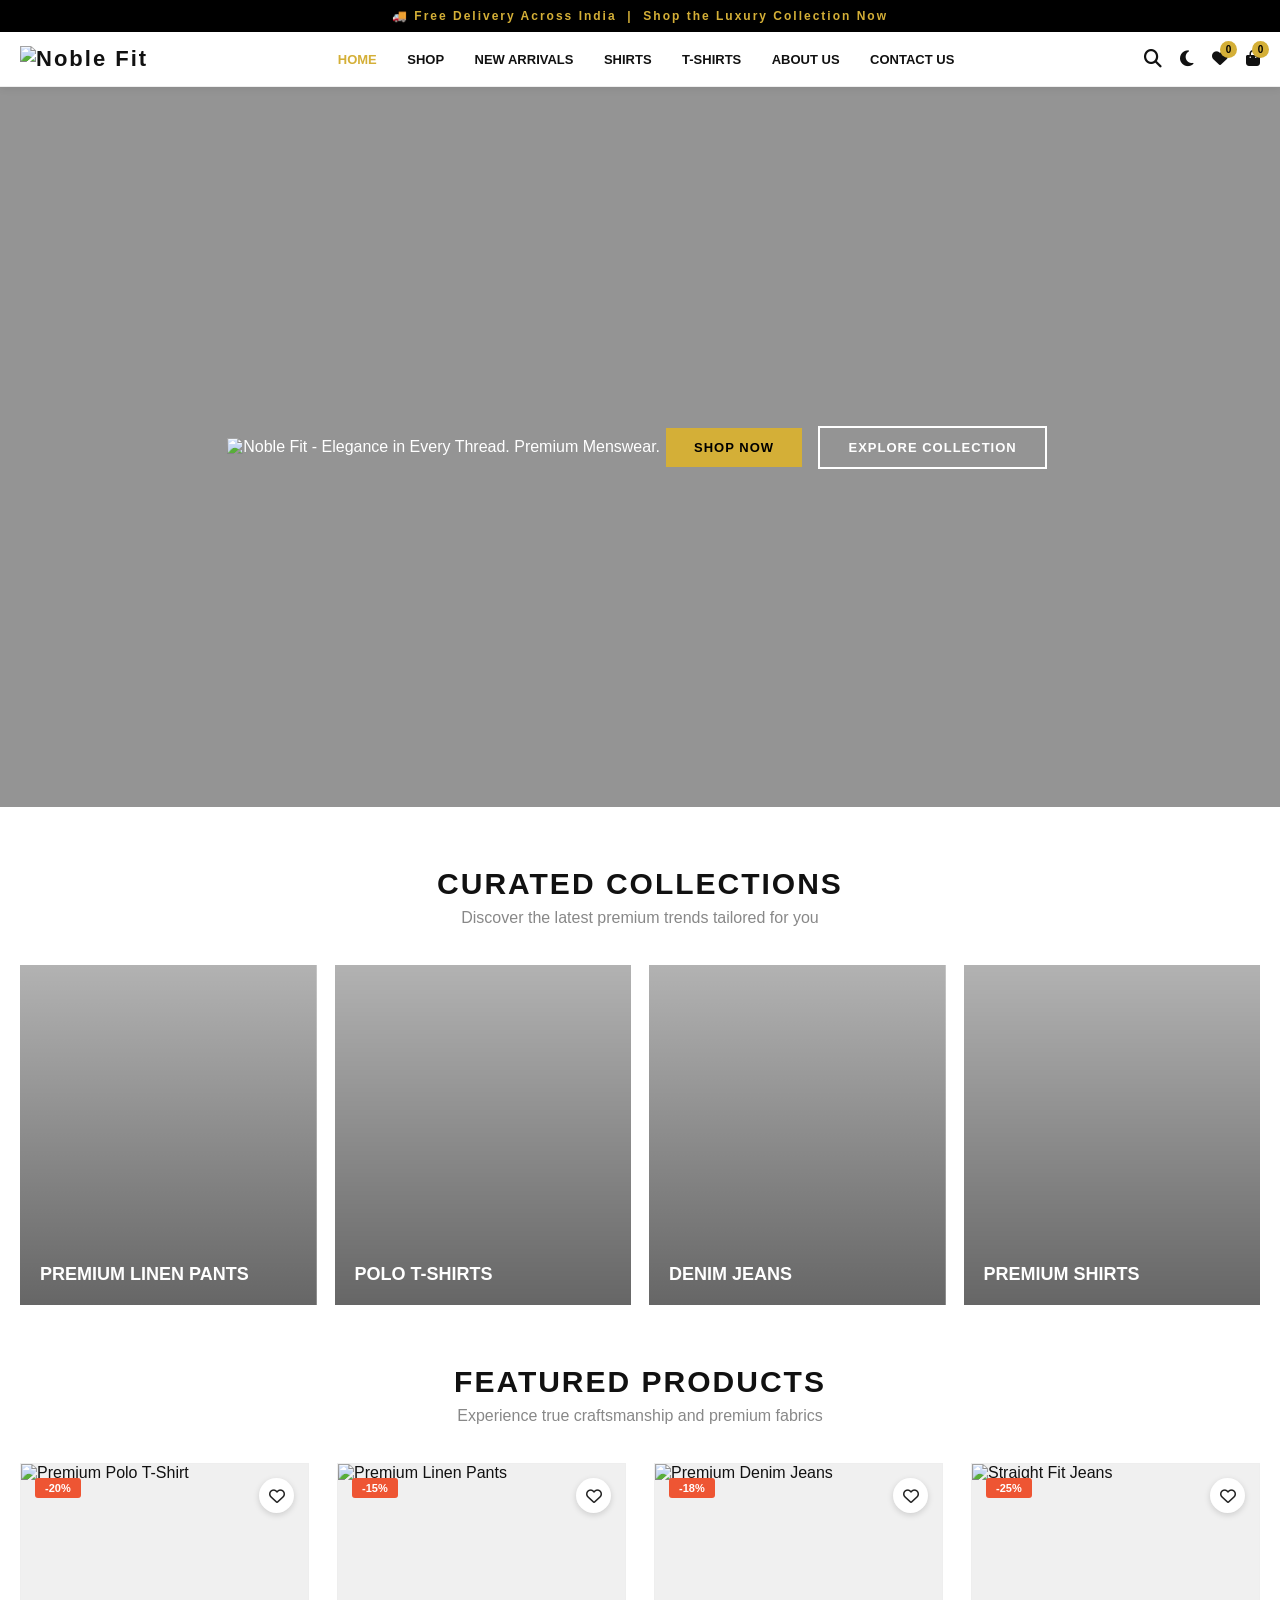
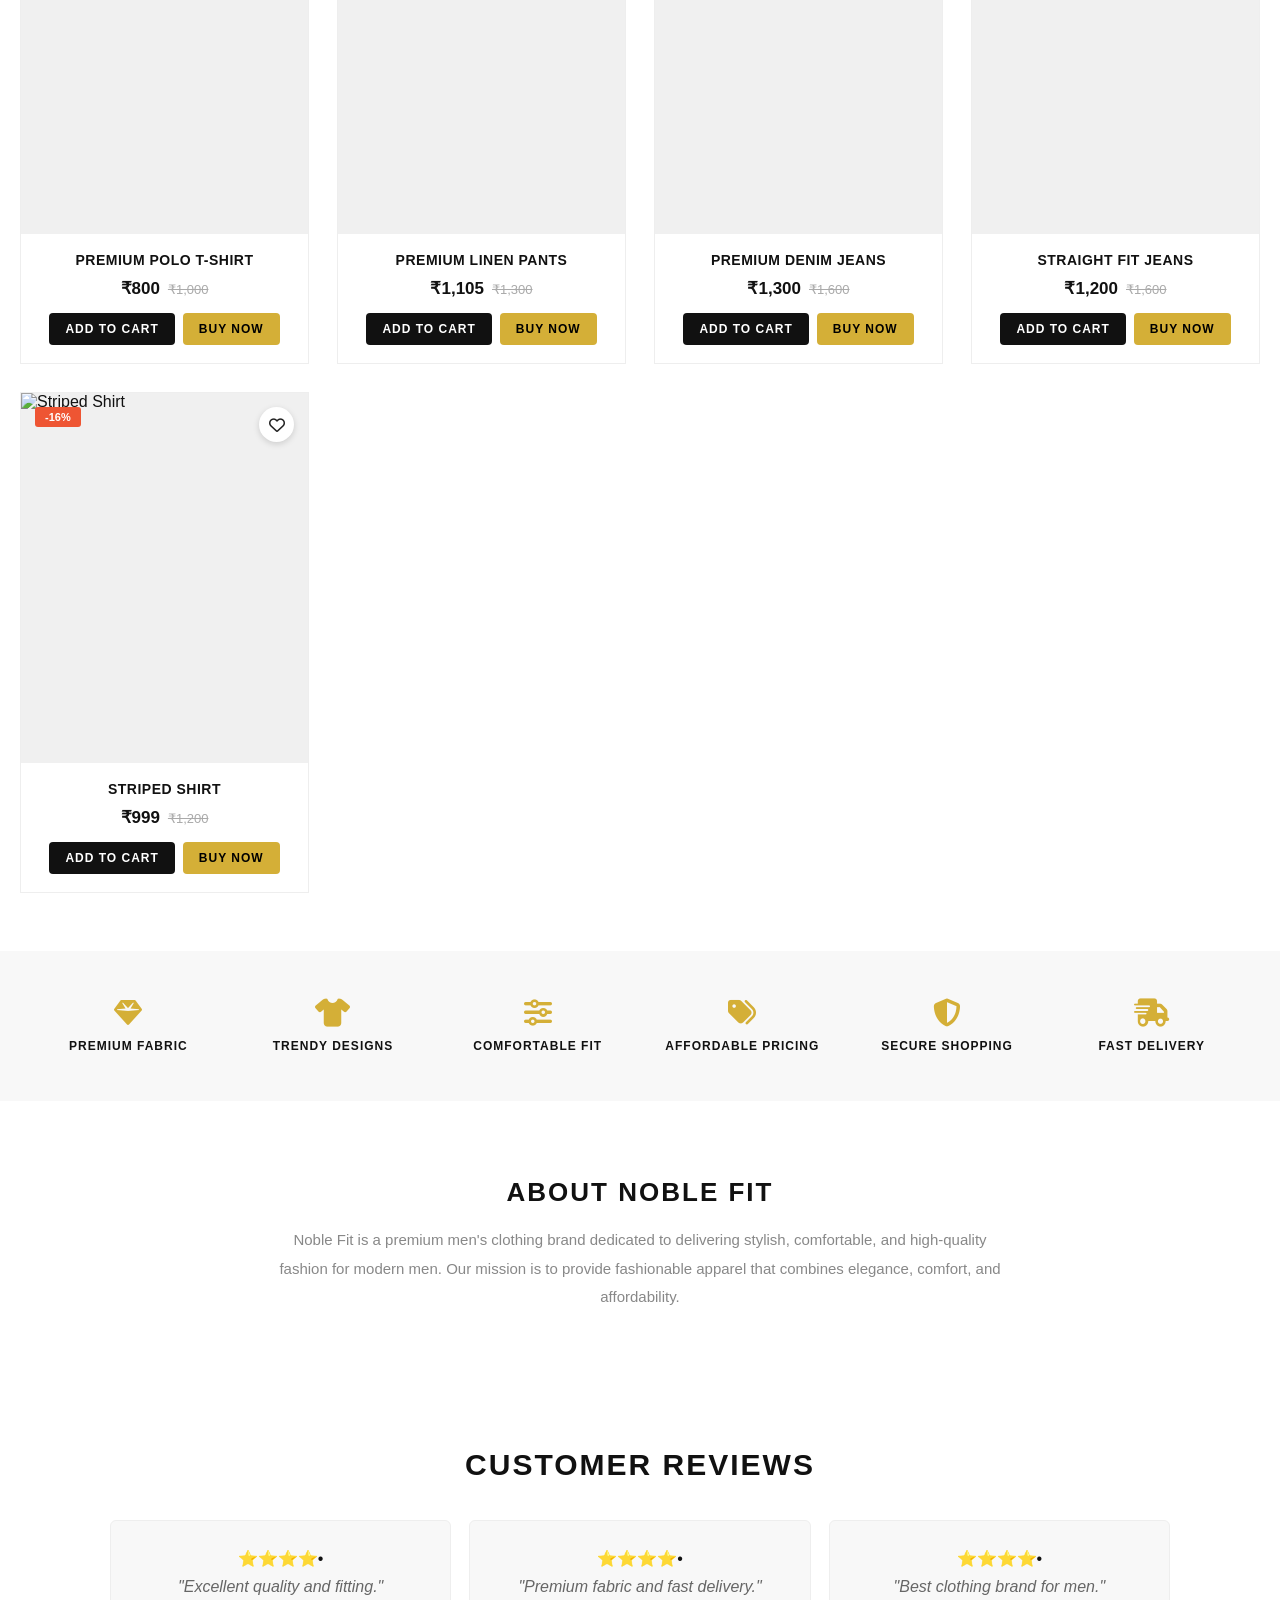
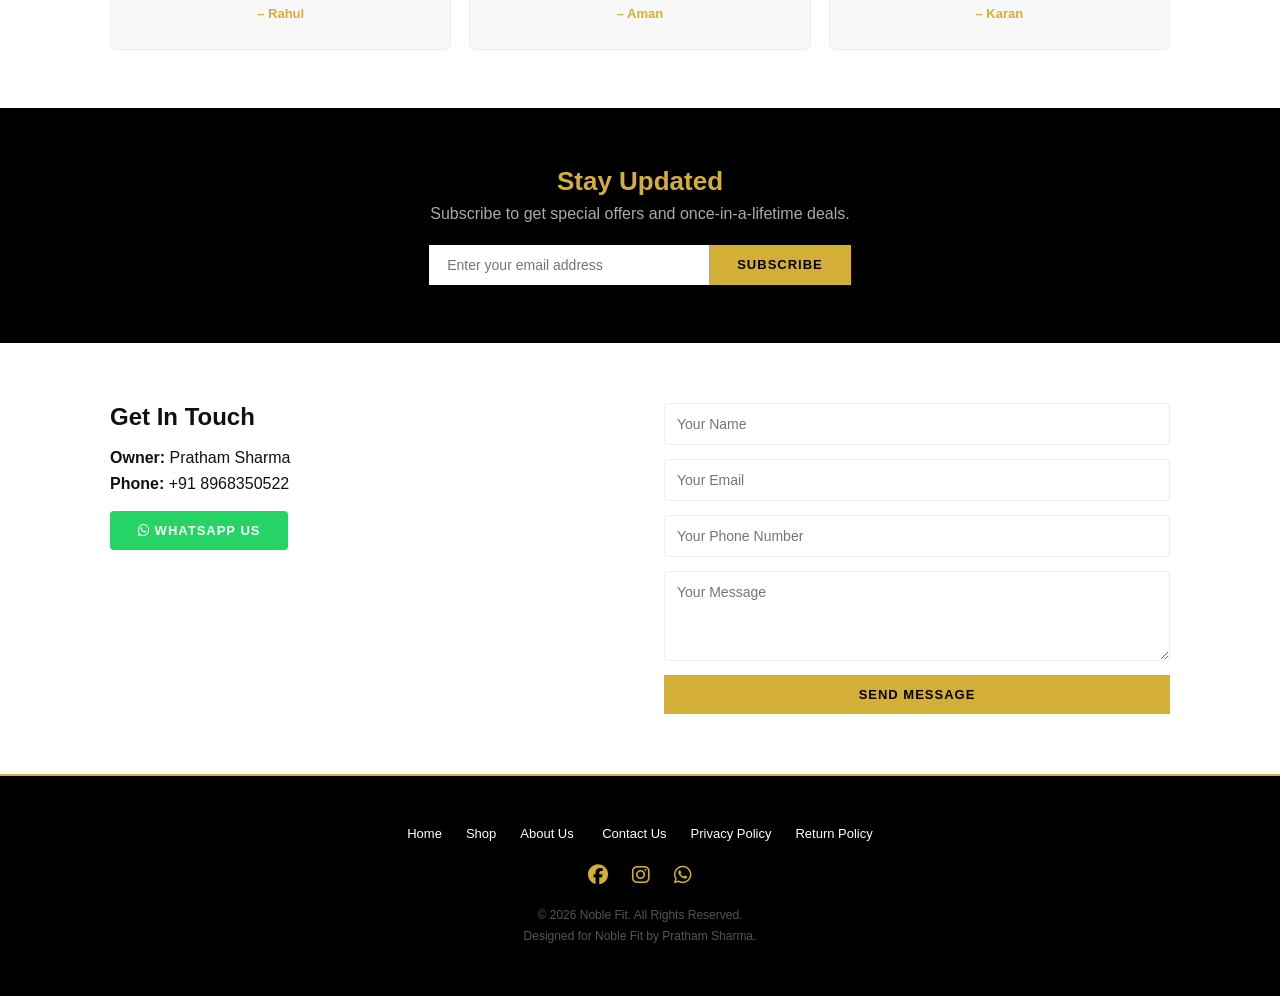
==== index.html @ 765258f4 "Update index.html" ====
<!DOCTYPE html>
<html lang="en">
<head>
    <meta charset="UTF-8">
    <meta name="viewport" content="width=device-width, initial-scale=1.0">
    <title>Noble Fit | Premium Men's Clothing Store</title>
    <link rel="stylesheet" href="https://cdnjs.cloudflare.com/ajax/libs/font-awesome/6.4.0/css/all.min.css">
    <link rel="stylesheet" href="style.css">
</head>
<body>

<div class="announcement-bar">
    🚚 Free Delivery Across India &nbsp;|&nbsp; Shop the Luxury Collection Now
</div>

<header class="main-header">
    <div class="header-container">
        <div class="logo"><a href="#"><img src="noble-fit-logo.png" alt="Noble Fit"></a></div>
        <nav class="nav-links" id="navLinks">
            <a href="#" class="active">Home</a>
            <a href="#shop">Shop</a>
            <a href="#categories">New Arrivals</a>
            <a href="#shop">Shirts</a>
            <a href="#shop">T-Shirts</a>
            <a href="#about">About Us</a>
            <a href="#contact">Contact Us</a>
        </nav>
        <div class="header-actions">
            <i class="fas fa-search" id="searchBtn"></i>
            <i class="fas fa-moon" id="themeBtn"></i>
            <div class="wishlist-icon">
                <i class="fas fa-heart" id="wishlistBtn"></i>
                <span class="badge" id="wishlistCount">0</span>
            </div>
            <div class="cart-icon">
                <i class="fas fa-shopping-bag" id="cartBtn"></i>
                <span class="badge" id="cartCount">0</span>
            </div>
            <i class="fas fa-bars" id="menuBtn"></i>
        </div>
    </div>
</header>

<div class="search-overlay" id="searchOverlay">
    <div class="search-box">
        <input type="text" placeholder="Search premium collection...">
        <i class="fas fa-times" id="closeSearch"></i>
    </div>
</div>

<div id="sizePopup" class="size-popup">
    <div class="popup-box">

        <div class="popup-image-side">
            <img id="popupThumb" src="" alt="Product Preview">
        </div>

        <div class="popup-content-side">

            <button class="popup-close-btn" onclick="closeSizePopup()">
                <i class="fas fa-times"></i>
            </button>

            <div class="popup-product-meta">
                <p class="popup-brand">Noble Fit</p>
                <h3 id="popupProductName">Product Name</h3>
                <div class="popup-price-row">
                    <span class="popup-curr-price" id="popupCurrPrice">₹0</span>
                    <span class="popup-orig-price" id="popupOrigPrice">₹0</span>
                    <span class="popup-disc-pill" id="popupDisc">0% OFF</span>
                </div>
            </div>

            <div class="popup-hr"></div>

            <div class="popup-size-section">
                <div class="popup-label-row">
                    <span class="popup-label">Select Size <span class="popup-req">*</span></span>
                    <span class="popup-hint">Choose one to continue</span>
                </div>
                <div class="popup-size-grid" id="popupSizeGrid">
                    <button class="sz-btn" data-size="S">S</button>
                    <button class="sz-btn" data-size="M">M</button>
                    <button class="sz-btn" data-size="L">L</button>
                    <button class="sz-btn" data-size="XL">XL</button>
                    <button class="sz-btn" data-size="XXL">XXL</button>
                </div>
                <div class="popup-size-err" id="popupSizeErr">
                    <i class="fas fa-exclamation-triangle"></i> Please select a size first
                </div>
            </div>

            <div class="popup-qty-total-row">
                <div class="popup-qty-block">
                    <span class="popup-label">Quantity</span>
                    <div class="popup-qty-ctrl">
                        <button id="popupDecreaseQty">−</button>
                        <span id="popupQtyNum">1</span>
                        <button id="popupIncreaseQty">+</button>
                    </div>
                </div>
                <div class="popup-total-block">
                    <span class="popup-total-label">Total</span>
                    <span class="popup-total-amt" id="popupTotal">₹0</span>
                </div>
            </div>

            <div class="popup-actions">
                <button class="popup-btn-cart" id="popupCartBtn">
                    <i class="fas fa-shopping-bag"></i> Add to Cart
                </button>
                <button class="popup-btn-buy" id="popupBuyBtn">
                    <i class="fas fa-bolt"></i> Buy Now
                </button>
            </div>

        </div>
    </div>
</div>

<div class="sidebar" id="cartSidebar">
    <div class="sidebar-header">
        <h3><i class="fas fa-shopping-bag"></i> Your Bag</h3>
        <i class="fas fa-times" id="closeCart"></i>
    </div>
    <div class="sidebar-content" id="cartItems">
        <div class="cart-empty-state">
            <i class="fas fa-shopping-bag"></i>
            <p>Your bag is empty</p>
            <span>Add products to get started</span>
        </div>
    </div>
    <div class="sidebar-footer">
        <div class="sidebar-grand-total">
            <span>Grand Total</span>
            <span id="cartGrandTotal">₹0</span>
        </div>
        <p class="sidebar-free-ship"><i class="fas fa-truck"></i> Free Delivery Included</p>
        <button class="btn btn-gold btn-block" onclick="openCheckout()">
            Proceed to Checkout
        </button>
    </div>
</div>

<div class="checkout-overlay" id="checkoutOverlay">
    <div class="checkout-modal">
        <div class="checkout-header">
            <h3><i class="fas fa-shopping-bag"></i> Complete Your Order</h3>
            <i class="fas fa-times" id="closeCheckout"></i>
        </div>
        <div id="checkoutSummary"></div>
        <div class="checkout-form">
            <h4><i class="fas fa-map-marker-alt"></i> Delivery Details</h4>
            <input type="text"   id="co-name"     placeholder="Full Name *">
            <input type="tel"    id="co-mobile"   placeholder="Mobile Number *" maxlength="10">
            <textarea            id="co-address" placeholder="Full Address *" rows="3"></textarea>
            <input type="text"   id="co-pincode" placeholder="Pin Code *" maxlength="6">
            <button class="btn btn-gold btn-block" id="placeOrderBtn" onclick="placeOrder()">
                <i class="fas fa-check-circle"></i> Place Order
            </button>
            <p class="checkout-note"><i class="fas fa-lock"></i> 100% Secure. We'll contact you to confirm.</p>
        </div>
    </div>
</div>

<div class="success-overlay" id="successOverlay">
    <div class="success-modal">
        <div class="success-icon"><i class="fas fa-check-circle"></i></div>
        <h3>Order Placed Successfully!</h3>
        <p>Thank you for shopping with <strong>Noble Fit</strong>.<br>We will contact you soon.</p>
        <button class="btn btn-gold" onclick="closeSuccess()">Continue Shopping</button>
    </div>
</div>

<section class="hero-section">
    <a href="#shop" class="hero-banner-link" aria-label="Shop the Noble Fit collection">
        <img src="noble-fit-banner.jpg" alt="Noble Fit - Elegance in Every Thread. Premium Menswear." class="hero-banner-img">
    </a>
    <div class="hero-buttons hero-buttons-mobile">
        <a href="#shop" class="btn btn-gold">Shop Now</a>
        <a href="#categories" class="btn btn-outline">Explore Collection</a>
    </div>
</section>

<section class="categories" id="categories">
    <div class="section-title">
        <h2>Curated Collections</h2>
        <p>Discover the latest premium trends tailored for you</p>
    </div>
    <div class="category-grid">
        <div class="category-card" style="background-image:linear-gradient(rgba(0,0,0,0.3),rgba(0,0,0,0.6)),url('https://res.cloudinary.com/dn3waiq5c/image/upload/f_auto,q_auto/Linen_Pants_h6ujyz');"><h3>Premium Linen Pants</h3></div>
        <div class="category-card" style="background-image:linear-gradient(rgba(0,0,0,0.3),rgba(0,0,0,0.6)),url('https://res.cloudinary.com/dn3waiq5c/image/upload/f_auto,q_auto/T-Shirt_uf3crf');"><h3>Polo T-Shirts</h3></div>
        <div class="category-card" style="background-image:linear-gradient(rgba(0,0,0,0.3),rgba(0,0,0,0.6)),url('https://res.cloudinary.com/dn3waiq5c/image/upload/f_auto,q_auto/Denim_Jeans_ax3knb');"><h3>Denim Jeans</h3></div>
        <div class="category-card" style="background-image:linear-gradient(rgba(0,0,0,0.3),rgba(0,0,0,0.6)),url('https://res.cloudinary.com/dn3waiq5c/image/upload/f_auto,q_auto/Striped_Shirt_a8zpf6');"><h3>Premium Shirts</h3></div>
    </div>
</section>

<section class="shop" id="shop">
    <div class="section-title">
        <h2>Featured Products</h2>
        <p>Experience true craftsmanship and premium fabrics</p>
    </div>
    <div class="product-grid">

        <div class="product-card">
            <div class="badge-discount">-20%</div>
            <div class="img-container">
                <img src="https://res.cloudinary.com/dn3waiq5c/image/upload/f_auto,q_auto/T-Shirt_uf3crf" alt="Premium Polo T-Shirt">
                <i class="far fa-heart wishlist-icon-btn" onclick="toggleWishlist(this)"></i>
            </div>
            <div class="product-info">
                <h3>Premium Polo T-Shirt</h3>
                <div class="price"><span class="curr-price">₹800</span><span class="orig-price">₹1,000</span></div>
                <div class="prod-btns">
                    <button class="btn btn-sm btn-dark"  onclick="openPopup('Premium Polo T-Shirt',800,1000,'https://res.cloudinary.com/dn3waiq5c/image/upload/f_auto,q_auto/T-Shirt_uf3crf',false)">Add to Cart</button>
                    <button class="btn btn-sm btn-gold"  onclick="openPopup('Premium Polo T-Shirt',800,1000,'https://res.cloudinary.com/dn3waiq5c/image/upload/f_auto,q_auto/T-Shirt_uf3crf',true)">Buy Now</button>
                </div>
            </div>
        </div>

        <div class="product-card">
            <div class="badge-discount">-15%</div>
            <div class="img-container">
                <img src="https://res.cloudinary.com/dn3waiq5c/image/upload/f_auto,q_auto/Linen_Pants_h6ujyz" alt="Premium Linen Pants">
                <i class="far fa-heart wishlist-icon-btn" onclick="toggleWishlist(this)"></i>
            </div>
            <div class="product-info">
                <h3>Premium Linen Pants</h3>
                <div class="price"><span class="curr-price">₹1,105</span><span class="orig-price">₹1,300</span></div>
                <div class="prod-btns">
                    <button class="btn btn-sm btn-dark" onclick="openPopup('Premium Linen Pants',1105,1300,'https://res.cloudinary.com/dn3waiq5c/image/upload/f_auto,q_auto/Linen_Pants_h6ujyz',false)">Add to Cart</button>
                    <button class="btn btn-sm btn-gold" onclick="openPopup('Premium Linen Pants',1105,1300,'https://res.cloudinary.com/dn3waiq5c/image/upload/f_auto,q_auto/Linen_Pants_h6ujyz',true)">Buy Now</button>
                </div>
            </div>
        </div>

        <div class="product-card">
            <div class="badge-discount">-18%</div>
            <div class="img-container">
                <img src="https://res.cloudinary.com/dn3waiq5c/image/upload/f_auto,q_auto/Denim_Jeans_ax3knb" alt="Premium Denim Jeans">
                <i class="far fa-heart wishlist-icon-btn" onclick="toggleWishlist(this)"></i>
            </div>
            <div class="product-info">
                <h3>Premium Denim Jeans</h3>
                <div class="price"><span class="curr-price">₹1,300</span><span class="orig-price">₹1,600</span></div>
                <div class="prod-btns">
                    <button class="btn btn-sm btn-dark" onclick="openPopup('Premium Denim Jeans',1300,1600,'https://res.cloudinary.com/dn3waiq5c/image/upload/f_auto,q_auto/Denim_Jeans_ax3knb',false)">Add to Cart</button>
                    <button class="btn btn-sm btn-gold" onclick="openPopup('Premium Denim Jeans',1300,1600,'https://res.cloudinary.com/dn3waiq5c/image/upload/f_auto,q_auto/Denim_Jeans_ax3knb',true)">Buy Now</button>
                </div>
            </div>
        </div>

<div class="product-card">
            <div class="badge-discount">-25%</div>
            <div class="img-container">
                <img src="https://res.cloudinary.com/dn3waiq5c/image/upload/f_auto,q_auto/straight_fit_jeans_iqooyj" alt="Straight Fit Jeans ">
                <i class="far fa-heart wishlist-icon-btn" onclick="toggleWishlist(this)"></i>
            </div>
            <div class="product-info">
                <h3> Straight Fit Jeans </h3>
                <div class="price"><span class="curr-price">₹1,200</span><span class="orig-price">₹1,600</span></div>
                <div class="prod-btns">
                    <button class="btn btn-sm btn-dark" onclick="openPopup('Straight Fit Jeans',1200,1600,'https://res.cloudinary.com/dn3waiq5c/image/upload/f_auto,q_auto/straight_fit_jeans_iqooyj',false)">Add to Cart</button>
                    <button class="btn btn-sm btn-gold" onclick="openPopup('Straight Fit Jeans',1200,1600,'https://res.cloudinary.com/dn3waiq5c/image/upload/f_auto,q_auto/straight_fit_jeans_iqooyj',true)">Buy Now</button>
                </div>
            </div>
        </div>

        <div class="product-card">
            <div class="badge-discount">-16%</div>
            <div class="img-container">
                <img src="https://res.cloudinary.com/dn3waiq5c/image/upload/f_auto,q_auto/Striped_Shirt_a8zpf6" alt="Striped Shirt">
                <i class="far fa-heart wishlist-icon-btn" onclick="toggleWishlist(this)"></i>
            </div>
            <div class="product-info">
                <h3>Striped Shirt</h3>
                <div class="price"><span class="curr-price">₹999</span><span class="orig-price">₹1,200</span></div>
                <div class="prod-btns">
                    <button class="btn btn-sm btn-dark" onclick="openPopup('Striped Shirt',999,1200,'https://res.cloudinary.com/dn3waiq5c/image/upload/f_auto,q_auto/Striped_Shirt_a8zpf6',false)">Add to Cart</button>
                    <button class="btn btn-sm btn-gold" onclick="openPopup('Striped Shirt',999,1200,'https://res.cloudinary.com/dn3waiq5c/image/upload/f_auto,q_auto/Striped_Shirt_a8zpf6',true)">Buy Now</button>
                </div>
            </div>
        </div>

    </div>
</section>

<section class="features">
    <div class="features-grid">
        <div class="feature-item"><i class="fas fa-gem"></i><h4>Premium Fabric</h4></div>
        <div class="feature-item"><i class="fas fa-tshirt"></i><h4>Trendy Designs</h4></div>
        <div class="feature-item"><i class="fas fa-sliders-h"></i><h4>Comfortable Fit</h4></div>
        <div class="feature-item"><i class="fas fa-tags"></i><h4>Affordable Pricing</h4></div>
        <div class="feature-item"><i class="fas fa-shield-alt"></i><h4>Secure Shopping</h4></div>
        <div class="feature-item"><i class="fas fa-shipping-fast"></i><h4>Fast Delivery</h4></div>
    </div>
</section>

<section class="about-section" id="about">
    <div class="about-content">
        <h2>About Noble Fit</h2>
        <p>Noble Fit is a premium men's clothing brand dedicated to delivering stylish, comfortable, and high-quality fashion for modern men. Our mission is to provide fashionable apparel that combines elegance, comfort, and affordability.</p>
    </div>
</section>

<section class="testimonials">
    <div class="section-title"><h2>Customer Reviews</h2></div>
    <div class="testimonial-grid">
        <div class="review-card"><div class="stars">⭐⭐⭐⭐•</div><p>"Excellent quality and fitting."</p><h5>– Rahul</h5></div>
        <div class="review-card"><div class="stars">⭐⭐⭐⭐•</div><p>"Premium fabric and fast delivery."</p><h5>– Aman</h5></div>
        <div class="review-card"><div class="stars">⭐⭐⭐⭐•</div><p>"Best clothing brand for men."</p><h5>– Karan</h5></div>
    </div>
</section>

<section class="newsletter">
    <h2>Stay Updated</h2>
    <p>Subscribe to get special offers and once-in-a-lifetime deals.</p>
    <form class="subscribe-form" id="newsletterForm">
        <input type="email" id="nl-email" placeholder="Enter your email address" required>
        <button type="submit" class="btn btn-gold" id="newsletterBtn">Subscribe</button>
    </form>
</section>

<section class="contact-section" id="contact">
    <div class="contact-container">
        <div class="contact-info">
            <h2>Get In Touch</h2>
            <p><strong>Owner:</strong> Pratham Sharma</p>
            <p><strong>Phone:</strong> +91 8968350522</p>
            <div class="social-buttons">
                <a href="https://wa.me/918968350522" target="_blank" class="btn btn-whatsapp"><i class="fab fa-whatsapp"></i> WhatsApp Us</a>
            </div>
        </div>
        <div class="contact-form">
            <form id="contactForm">
                <input type="text" id="ct-name" placeholder="Your Name" required>
                <input type="email" id="ct-email" placeholder="Your Email" required>
                <input type="tel" id="ct-phone" placeholder="Your Phone Number">
                <textarea id="ct-message" placeholder="Your Message" rows="4" required></textarea>
                <button type="submit" class="btn btn-gold" id="contactBtn">Send Message</button>
            </form>
        </div>
    </div>
</section>

<footer>
    <div class="footer-links">
        <a href="#">Home</a><a href="#shop">Shop</a><a href="#about">About Us</a>
        <a href="#contact">Contact Us</a><a href="#">Privacy Policy</a><a href="#">Return Policy</a>
    </div>
    <div class="footer-socials">
        <a href="https://www.facebook.com/noblefitofficial" target="_blank"><i class="fab fa-facebook"></i></a>
        <a href="https://www.instagram.com/noblefit8968/" target="_blank"><i class="fab fa-instagram"></i></a>
        <a href="https://wa.me/918968350522" target="_blank"><i class="fab fa-whatsapp"></i></a>
    </div>
    <p class="copyright">&copy; 2026 Noble Fit. All Rights Reserved.<br>Designed for Noble Fit by Pratham Sharma.</p>
</footer>

<button id="backToTop"><i class="fas fa-arrow-up"></i></button>
<div id="nfToast" class="nf-toast"></div>

<script src="script.js"></script>
</body>
</html>
---- style.css ----
/* ============================================================
   NOBLE FIT — COMPLETE STYLESHEET
   ============================================================ */

/* --- Variables --- */
:root {
    --gold:       #D4AF37;
    --gold-dark:  #b8962e;
    --bg:         #ffffff;
    --text:       #111111;
    --gray:       #f8f8f8;
    --card:       #ffffff;
    --border:     #eeeeee;
    --border-md:  #dddddd;
}
[data-theme="dark"] {
    --bg:     #111111;
    --text:   #ffffff;
    --gray:   #1a1a1a;
    --card:   #1a1a1a;
    --border: #2a2a2a;
    --border-md: #3a3a3a;
}
*, *::before, *::after { margin:0; padding:0; box-sizing:border-box; }
html { scroll-behavior:smooth; }
body { font-family:'Montserrat',Arial,sans-serif; background:var(--bg); color:var(--text); overflow-x:hidden; transition:background .3s,color .3s; }
a { text-decoration:none; color:inherit; }

/* --- Buttons --- */
.btn { display:inline-block; padding:12px 28px; font-size:13px; font-weight:700; text-transform:uppercase; letter-spacing:1px; cursor:pointer; border:none; font-family:inherit; transition:.25s; }
.btn-gold  { background:var(--gold); color:#000; }
.btn-gold:hover  { background:var(--gold-dark); transform:translateY(-2px); }
.btn-dark  { background:var(--text); color:var(--bg); }
.btn-dark:hover  { opacity:.85; }
.btn-outline { border:2px solid #fff; color:#fff; background:transparent; }
.btn-outline:hover { background:#fff; color:#000; }
.btn-sm    { padding:9px 16px; font-size:12px; border-radius:4px; }
.btn-block { width:100%; text-align:center; display:block; }
.btn-whatsapp { background:#25D366; color:#fff; border-radius:4px; }

/* --- Announcement --- */
.announcement-bar { background:#000; color:var(--gold); text-align:center; padding:9px; font-size:12px; font-weight:700; letter-spacing:2px; }

/* --- Header --- */
.main-header { position:sticky; top:0; background:var(--bg); z-index:1000; border-bottom:1px solid var(--border); box-shadow:0 2px 8px rgba(0,0,0,.07); }
.header-container { display:flex; align-items:center; justify-content:space-between; max-width:1300px; margin:0 auto; padding:14px 20px; }
.logo a { font-size:22px; font-weight:900; letter-spacing:2px; }
.logo span { color:var(--gold); }
.nav-links a { margin:0 13px; font-size:13px; font-weight:600; text-transform:uppercase; transition:color .2s; }
.nav-links a:hover, .nav-links a.active { color:var(--gold); }
.header-actions { display:flex; align-items:center; gap:18px; }
.header-actions > i { font-size:18px; cursor:pointer; transition:color .2s; }
.header-actions > i:hover { color:var(--gold); }
.wishlist-icon, .cart-icon { position:relative; }
.badge { position:absolute; top:-9px; right:-9px; background:var(--gold); color:#000; font-size:10px; width:17px; height:17px; border-radius:50%; display:flex; align-items:center; justify-content:center; font-weight:800; }
#menuBtn { display:none; }

/* --- Search --- */
.search-overlay { position:fixed; inset:0; background:rgba(0,0,0,.9); z-index:2000; display:none; align-items:center; justify-content:center; }
.search-box { position:relative; width:60%; }
.search-box input { width:100%; background:transparent; border:none; border-bottom:2px solid #fff; color:#fff; padding:10px; font-size:22px; outline:none; }
#closeSearch { position:absolute; right:0; top:14px; color:#fff; font-size:22px; cursor:pointer; }

/* --- Hero --- */
.hero-section { height:80vh; background:linear-gradient(rgba(0,0,0,.42),rgba(0,0,0,.42)),url('https://images.unsplash.com/photo-1492562080023-ab3db95bfbce?auto=format&fit=crop&w=1300&q=80') center/cover; display:flex; align-items:center; justify-content:center; text-align:center; color:#fff; padding:20px; }
.hero-content h1 { font-size:46px; text-transform:uppercase; letter-spacing:3px; margin-bottom:18px; }
.accent-text { color:var(--gold); }
.hero-content p { font-size:16px; max-width:560px; margin:0 auto 28px; letter-spacing:.5px; }
.hero-buttons .btn { margin:6px; }

/* --- Section Title --- */
.section-title { text-align:center; margin:60px 0 38px; }
.section-title h2 { font-size:30px; text-transform:uppercase; letter-spacing:2px; }
.section-title p  { color:#888; margin-top:8px; }

/* --- Categories --- */
.category-grid { display:grid; grid-template-columns:repeat(auto-fit,minmax(240px,1fr)); gap:18px; max-width:1300px; margin:0 auto; padding:0 20px; }
.category-card { height:340px; background-size:cover; background-position:center; display:flex; align-items:flex-end; padding:20px; cursor:pointer; transition:.25s; }
.category-card h3 { color:#fff; font-size:18px; text-transform:uppercase; transition:.25s; }
.category-card:hover { transform:scale(1.02); }
.category-card:hover h3 { color:var(--gold); transform:translateY(-5px); }

/* --- Products --- */
.product-grid { display:grid; grid-template-columns:repeat(auto-fit,minmax(270px,1fr)); gap:28px; max-width:1300px; margin:0 auto; padding:0 20px; }
.product-card { background:var(--card); border:1px solid var(--border); position:relative; overflow:hidden; transition:.25s; }
.product-card:hover { transform:translateY(-5px); box-shadow:0 12px 28px rgba(0,0,0,.1); }
.badge-discount { position:absolute; top:14px; left:14px; background:#e53; color:#fff; padding:4px 10px; font-size:11px; font-weight:800; z-index:10; border-radius:3px; }
.img-container { height:370px; position:relative; background:#f0f0f0; }
.img-container img { width:100%; height:100%; object-fit:cover; }
.wishlist-icon-btn { position:absolute; top:14px; right:14px; background:#fff; color:#222; width:35px; height:35px; border-radius:50%; display:flex; align-items:center; justify-content:center; cursor:pointer; box-shadow:0 2px 6px rgba(0,0,0,.15); transition:.2s; }
.wishlist-icon-btn.fas { color:red; }
.product-info { padding:18px; text-align:center; }
.product-info h3 { font-size:14px; margin-bottom:10px; text-transform:uppercase; letter-spacing:.5px; }
.price { margin-bottom:14px; }
.curr-price { font-weight:800; font-size:17px; margin-right:8px; }
.orig-price  { text-decoration:line-through; color:#aaa; font-size:13px; }
.prod-btns   { display:flex; gap:8px; justify-content:center; }

/* --- Features --- */
.features { background:var(--gray); padding:48px 20px; margin-top:58px; }
.features-grid { display:grid; grid-template-columns:repeat(auto-fit,minmax(160px,1fr)); gap:28px; max-width:1200px; margin:0 auto; text-align:center; }
.feature-item i  { font-size:28px; color:var(--gold); margin-bottom:12px; display:block; }
.feature-item h4 { font-size:12px; text-transform:uppercase; letter-spacing:1px; }

/* --- About --- */
.about-section { text-align:center; padding:76px 20px; max-width:780px; margin:0 auto; }
.about-section h2 { font-size:26px; text-transform:uppercase; letter-spacing:2px; margin-bottom:18px; }
.about-section p  { line-height:1.9; color:#888; font-size:15px; }

/* --- Testimonials --- */
.testimonial-grid { display:grid; grid-template-columns:repeat(auto-fit,minmax(240px,1fr)); gap:18px; max-width:1100px; margin:0 auto; padding:0 20px; }
.review-card { background:var(--gray); padding:28px; text-align:center; border-radius:6px; border:1px solid var(--border); }
.review-card .stars { font-size:16px; margin-bottom:10px; }
.review-card p  { font-style:italic; margin-bottom:10px; color:#666; }
.review-card h5 { color:var(--gold); font-size:13px; }

/* --- Newsletter --- */
.newsletter { text-align:center; padding:58px 20px; background:#000; color:#fff; margin-top:58px; }
.newsletter h2 { color:var(--gold); margin-bottom:8px; font-size:26px; }
.newsletter p  { color:#aaa; margin-bottom:22px; }
.subscribe-form { display:flex; justify-content:center; gap:0; }
.subscribe-form input { padding:12px 18px; width:280px; border:none; outline:none; font-size:14px; }
.subscribe-form .btn  { border-radius:0; }

/* --- Contact --- */
.contact-section { max-width:1100px; margin:60px auto; padding:0 20px; }
.contact-container { display:grid; grid-template-columns:1fr 1fr; gap:48px; }
.contact-info h2 { font-size:24px; margin-bottom:18px; }
.contact-info p  { margin-bottom:8px; }
.social-buttons  { margin-top:18px; }
.contact-form form { display:flex; flex-direction:column; gap:14px; }
.contact-form input, .contact-form textarea { padding:12px; border:1px solid var(--border); background:var(--card); color:var(--text); font-family:inherit; font-size:14px; outline:none; border-radius:4px; transition:border-color .2s; }
.contact-form input:focus, .contact-form textarea:focus { border-color:var(--gold); }

/* --- Footer --- */
footer { background:#000; color:#fff; padding:48px 20px; text-align:center; border-top:2px solid var(--gold); }
.footer-links { margin-bottom:22px; }
.footer-links a { margin:0 12px; font-size:13px; transition:color .2s; }
.footer-links a:hover { color:var(--gold); }
.footer-socials { margin-bottom:18px; }
.footer-socials a { font-size:20px; margin:0 10px; color:var(--gold); display:inline-block; transition:transform .2s; }
.footer-socials a:hover { transform:translateY(-3px); }
.copyright { font-size:12px; color:#555; line-height:1.8; }

/* --- Back to top --- */
#backToTop { position:fixed; bottom:28px; right:28px; background:var(--gold); color:#000; border:none; width:44px; height:44px; border-radius:50%; cursor:pointer; display:none; align-items:center; justify-content:center; z-index:999; font-size:16px; box-shadow:0 4px 12px rgba(212,175,55,.4); transition:transform .2s; }
#backToTop:hover { transform:translateY(-3px); }

/* ============================================================
   SIZE & QTY POPUP  ← PREMIUM UPGRADED SECTION
   ============================================================ */

/* Overlay with blur effect */
.size-popup {
    display: none;
    position: fixed;
    inset: 0;
    background: rgba(0, 0, 0, 0.65);
    backdrop-filter: blur(4px);
    z-index: 5000;
    align-items: center; 
    justify-content: center;
    padding: 20px;
    transition: all 0.3s ease-in-out;
}

/* Upgraded Box Structure — side-by-side image + scrollable content (THREADS style) */
.popup-box {
    background: var(--bg);
    width: 100%;
    max-width: 850px;
    max-height: 88vh;
    border-radius: 16px;
    border: 1px solid var(--border-md);
    box-shadow: 0 20px 40px rgba(0, 0, 0, 0.3);
    padding: 0;
    position: relative;
    display: flex;
    overflow: hidden;
    animation: popupScaleIn 0.3s cubic-bezier(.34,1.3,.64,1);
}

@keyframes popupScaleIn {
    from { transform: scale(0.92); opacity: 0; }
    to   { transform: scale(1); opacity: 1; }
}

/* Smooth close button */
.popup-close-btn {
    position: absolute;
    top: 16px; right: 16px;
    width: 32px; height: 32px;
    border: none; border-radius: 50%;
    background: var(--gray);
    color: var(--text);
    font-size: 14px;
    cursor: pointer;
    display: flex; align-items: center; justify-content: center;
    transition: all 0.2s ease;
    z-index: 5;
}
.popup-close-btn:hover { background: var(--border-md); transform: rotate(90deg); }

/* ── LEFT SIDE: PRODUCT IMAGE ── */
.popup-image-side {
    width: 45%;
    flex-shrink: 0;
    background: var(--gray);
}

.popup-image-side img {
    width: 100%;
    height: 100%;
    object-fit: cover;
    display: block;
}

/* ── RIGHT SIDE: SCROLLABLE DETAILS PANEL ── */
.popup-content-side {
    flex: 1;
    min-width: 0;
    overflow-y: auto;
    padding: 28px 24px 24px;
    position: relative;
}

.popup-product-meta { padding-right: 30px; margin-bottom: 16px; }

.popup-brand {
    font-size: 10px;
    font-weight: 700;
    text-transform: uppercase;
    letter-spacing: 1.5px;
    color: var(--gold);
    margin-bottom: 4px;
}

#popupProductName {
    font-size: 16px;
    font-weight: 700;
    text-transform: uppercase;
    line-height: 1.3;
    margin-bottom: 8px;
    color: var(--text);
}

.popup-price-row {
    display: flex;
    align-items: center;
    gap: 8px;
}

.popup-curr-price {
    font-size: 18px;
    font-weight: 800;
    color: var(--text);
}
.popup-orig-price {
    font-size: 13px;
    color: #888;
    text-decoration: line-through;
}
.popup-disc-pill {
    font-size: 10px;
    font-weight: 700;
    color: #fff;
    background: #e53;
    padding: 2px 8px;
    border-radius: 4px;
}

/* ── INTERFACES & GRIDS ── */
.popup-hr { height: 1px; background: var(--border); margin: 0 0 16px; }
.popup-size-section { padding: 0 0 16px; }

.popup-label-row {
    display: flex;
    align-items: center;
    justify-content: space-between;
    margin-bottom: 12px;
}
.popup-label {
    font-size: 11px;
    font-weight: 800;
    text-transform: uppercase;
    letter-spacing: 1px;
    color: var(--text);
}
.popup-req   { color: #e53; }
.popup-hint  { font-size: 11px; color: #888; font-weight: 500; }

/* Custom Size Grid Layout */
.popup-size-grid {
    display: grid;
    grid-template-columns: repeat(5, 1fr);
    gap: 8px;
}

.sz-btn {
    height: 46px;
    border: 1px solid var(--border-md);
    background: transparent;
    color: var(--text);
    font-size: 13px;
    font-weight: 700;
    border-radius: 6px;
    cursor: pointer;
    transition: all 0.2s ease;
    font-family: inherit;
    display: flex; align-items: center; justify-content: center;
}
.sz-btn:hover {
    border-color: var(--text);
    background: var(--gray);
}
.sz-btn.active {
    background: var(--text);
    color: var(--bg);
    border-color: var(--text);
}
.sz-btn.disabled {
    opacity: 0.4;
    cursor: not-allowed;
    text-decoration: line-through;
    background: var(--gray);
}

/* Size Error Alert Box */
.popup-size-err {
    display: none;
    align-items: center;
    gap: 8px;
    margin-top: 12px;
    font-size: 12px;
    font-weight: 600;
    color: #e53;
    background: rgba(229, 83, 83, 0.08);
    padding: 10px 12px;
    border-radius: 6px;
}

/* ── TOTALS & QUANTITY CONFIGS ── */
.popup-qty-total-row {
    display: flex;
    align-items: center;
    justify-content: space-between;
    background: var(--gray);
    border-radius: 8px;
    margin: 0 0 20px;
    padding: 12px 16px;
}

.popup-qty-block { display: flex; flex-direction: column; gap: 6px; }
.popup-total-block { text-align: right; }
.popup-total-label { font-size: 10px; font-weight: 700; text-transform: uppercase; color: #888; }
.popup-total-amt { font-size: 20px; font-weight: 800; color: var(--text); display: block; margin-top: 2px; }

/* Control Box − [n] + */
.popup-qty-ctrl {
    display: inline-flex;
    align-items: center;
    border: 1px solid var(--border-md);
    border-radius: 6px;
    background: var(--bg);
    overflow: hidden;
}
.popup-qty-ctrl button {
    width: 36px;
    height: 36px;
    border: none;
    background: transparent;
    color: var(--text);
    font-size: 18px;
    cursor: pointer;
    display: flex; align-items: center; justify-content: center;
    transition: background 0.15s;
}
.popup-qty-ctrl button:hover { background: var(--gray); }
.popup-qty-ctrl span {
    min-width: 36px;
    text-align: center;
    font-size: 14px;
    font-weight: 700;
    color: var(--text);
    border-left: 1px solid var(--border-md);
    border-right: 1px solid var(--border-md);
    height: 36px;
    display: flex; align-items: center; justify-content: center;
}

/* ── CTAs ACTION BUTTONS ── */
.popup-actions {
    display: flex;
    gap: 12px;
    padding: 0;
}
.popup-btn-cart {
    flex: 1;
    height: 48px;
    border: 1px solid var(--text);
    border-radius: 6px;
    background: transparent;
    color: var(--text);
    font-size: 12px;
    font-weight: 700;
    text-transform: uppercase;
    letter-spacing: 1px;
    cursor: pointer;
    display: flex; align-items: center; justify-content: center; gap: 8px;
    transition: all 0.2s ease;
}
.popup-btn-cart:hover { background: var(--gray); }

.popup-btn-buy {
    flex: 1;
    height: 48px;
    border: none;
    border-radius: 6px;
    background: var(--text);
    color: var(--bg);
    font-size: 12px;
    font-weight: 700;
    text-transform: uppercase;
    letter-spacing: 1px;
    cursor: pointer;
    display: flex; align-items: center; justify-content: center; gap: 8px;
    transition: opacity 0.2s ease;
}
.popup-btn-buy:hover { opacity: 0.9; }

/* Shake animation */
@keyframes shake {
    0%,100% { transform:translateX(0); }
    20%      { transform:translateX(-6px); }
    60%      { transform:translateX(6px); }
}
.shake { animation: shake .35s ease; }

/* ============================================================
   CART SIDEBAR
   ============================================================ */
.sidebar { position:fixed; top:0; right:-110%; width:380px; height:100%; background:var(--bg); z-index:3000; transition:right .32s ease; display:flex; flex-direction:column; box-shadow:-6px 0 20px rgba(0,0,0,.12); }
.sidebar.active { right:0; }

.sidebar-header { display:flex; align-items:center; justify-content:space-between; padding:18px 20px; border-bottom:1px solid var(--border); }
.sidebar-header h3 { font-size:15px; font-weight:800; text-transform:uppercase; letter-spacing:1px; display:flex; align-items:center; gap:8px; }
.sidebar-header h3 i { color:var(--gold); }
.sidebar-header .fa-times { cursor:pointer; font-size:18px; }
.sidebar-header .fa-times:hover { color:#e53; }

.sidebar-content { flex:1; overflow-y:auto; padding:14px 18px; }

/* Empty state */
.cart-empty-state { text-align:center; padding:60px 20px; color:#aaa; }
.cart-empty-state i { font-size:46px; opacity:.25; display:block; margin-bottom:14px; }
.cart-empty-state p { font-size:15px; font-weight:700; color:var(--text); margin-bottom:6px; }
.cart-empty-state span { font-size:13px; }

/* Cart item */
.cart-item { display:flex; gap:12px; padding:13px 0; border-bottom:1px solid var(--border); position:relative; }
.cart-thumb { width:62px; height:70px; flex-shrink:0; border-radius:6px; background:var(--gray) center/cover no-repeat; border:1px solid var(--border); display:flex; align-items:center; justify-content:center; color:#ccc; font-size:20px; }
.cart-body  { flex:1; min-width:0; padding-right:22px; }
.cart-name  { font-size:13px; font-weight:700; margin-bottom:6px; line-height:1.3; }
.cart-tags  { display:flex; align-items:center; gap:8px; margin-bottom:8px; flex-wrap:wrap; }
.cart-size-tag { font-size:11px; font-weight:700; padding:3px 9px; background:var(--gray); border:1px solid var(--border-md); border-radius:20px; }
.cart-unit  { font-size:11px; color:#888; }
.cart-bottom { display:flex; align-items:center; justify-content:space-between; }
.cart-qty   { display:inline-flex; align-items:center; border:1px solid var(--border-md); border-radius:5px; overflow:hidden; }
.cart-qty button { width:28px; height:28px; border:none; background:var(--gray); color:var(--text); font-size:16px; cursor:pointer; display:flex; align-items:center; justify-content:center; transition:background .15s; font-family:inherit; }
.cart-qty button:hover { background:var(--gold); color:#000; }
.cart-qty span { width:30px; text-align:center; font-size:13px; font-weight:700; border-left:1px solid var(--border-md); border-right:1px solid var(--border-md); padding:5px 0; }
.cart-line-total { font-size:15px; font-weight:800; color:var(--gold); }
.cart-del { position:absolute; top:13px; right:0; background:none; border:none; color:#ccc; cursor:pointer; font-size:13px; transition:color .18s; padding:4px; }
.cart-del:hover { color:#e53; }

/* Footer */
.sidebar-footer { padding:16px 18px; border-top:1px solid var(--border); }
.sidebar-grand-total { display:flex; justify-content:space-between; align-items:baseline; font-size:14px; font-weight:700; margin-bottom:6px; }
.sidebar-grand-total span:last-child { font-size:20px; font-weight:900; color:var(--gold); }
.sidebar-free-ship { font-size:12px; color:#25D366; font-weight:600; display:flex; align-items:center; gap:6px; margin-bottom:13px; }

/* ============================================================
   CHECKOUT MODAL
   ============================================================ */
.checkout-overlay, .success-overlay { position:fixed; inset:0; background:rgba(0,0,0,.72); z-index:4000; display:none; align-items:center; justify-content:center; padding:20px; }
.checkout-overlay.active, .success-overlay.active { display:flex; }
.checkout-modal { background:var(--bg); width:100%; max-width:490px; max-height:90vh; overflow-y:auto; border-top:3px solid var(--gold); border-radius:8px; animation:popupSlideUp .28s ease; }
.checkout-header { display:flex; align-items:center; justify-content:space-between; padding:18px 20px; border-bottom:1px solid var(--border); position:sticky; top:0; background:var(--bg); z-index:1; }
.checkout-header h3 { font-size:15px; font-weight:800; display:flex; align-items:center; gap:8px; }
.checkout-header h3 i { color:var(--gold); }
.checkout-header .fa-times { cursor:pointer; font-size:18px; }
.checkout-header .fa-times:hover { color:#e53; }

.co-summary { background:var(--gray); padding:18px 20px; border-bottom:1px solid var(--border); }
.co-summary-head { display:flex; align-items:center; justify-content:space-between; margin-bottom:14px; padding-bottom:12px; border-bottom:1px solid var(--border); font-size:13px; font-weight:800; text-transform:uppercase; letter-spacing:1px; }
.co-summary-head i { color:var(--gold); margin-right:7px; }
.co-badge { background:var(--gold); color:#000; font-size:11px; font-weight:800; padding:3px 10px; border-radius:20px; }
.co-items { display:flex; flex-direction:column; }
.co-item { display:flex; align-items:flex-start; gap:12px; padding:11px 0; border-bottom:1px dashed var(--border-md); }
.co-item:last-child { border-bottom:none; }
.co-thumb { width:54px; height:60px; flex-shrink:0; border-radius:6px; background:var(--bg) center/cover no-repeat; border:1px solid var(--border-md); display:flex; align-items:center; justify-content:center; color:#ccc; font-size:18px; }
.co-info { flex:1; }
.co-name { font-size:13px; font-weight:700; margin-bottom:6px; line-height:1.3; }
.co-tags { display:flex; gap:6px; flex-wrap:wrap; margin-bottom:4px; }
.co-tag  { font-size:11px; font-weight:700; padding:2px 8px; background:var(--bg); border:1px solid var(--border-md); border-radius:20px; display:inline-flex; align-items:center; gap:4px; }
.co-tag i { color:var(--gold); font-size:9px; }
.co-unit { font-size:11px; color:#888; }
.co-amt  { font-size:15px; font-weight:800; color:var(--gold); white-space:nowrap; padding-top:2px; }

.co-breakdown { margin-top:14px; padding-top:12px; border-top:2px solid var(--border-md); display:flex; flex-direction:column; gap:8px; }
.co-row { display:flex; justify-content:space-between; align-items:center; font-size:14px; }
.co-row i { color:#25D366; margin-right:5px; }
.co-free { color:#25D366; font-weight:800; font-size:13px; }
.co-grand { margin-top:6px; padding-top:10px; border-top:1px solid var(--border-md); font-weight:800; font-size:15px; }
.co-grand span:last-child { color:var(--gold); font-size:17px; }

.checkout-form { padding:18px 20px; display:flex; flex-direction:column; gap:11px; }
.checkout-form h4 { font-size:12px; text-transform:uppercase; letter-spacing:1px; color:#888; display:flex; align-items:center; gap:7px; margin-bottom:3px; }
.checkout-form h4 i { color:var(--gold); }
.checkout-form input, .checkout-form textarea { padding:12px 14px; border:1.5px solid var(--border-md); background:var(--card); color:var(--text); font-size:14px; width:100%; outline:none; border-radius:6px; transition:border-color .2s; font-family:inherit; }
.checkout-form input:focus, .checkout-form textarea:focus { border-color:var(--gold); }
.checkout-form input.field-err, .checkout-form textarea.field-err { border-color:#e53; background:#fff8f8; animation:shake .38s ease; }

#placeOrderBtn { font-size:14px; padding:15px; border-radius:6px; margin-top:4px; display:flex; align-items:center; justify-content:center; gap:8px; }
#placeOrderBtn:disabled { opacity:.6; cursor:not-allowed; transform:none!important; }
.checkout-note { text-align:center; font-size:12px; color:#aaa; display:flex; align-items:center; justify-content:center; gap:6px; }
.checkout-note i { color:var(--gold); }

.success-modal { background:var(--bg); padding:46px 36px; max-width:390px; width:100%; text-align:center; border-top:3px solid var(--gold); border-radius:8px; animation:popupSlideUp .28s ease; }
.success-icon { font-size:60px; color:#25D366; margin-bottom:18px; }
.success-modal h3 { font-size:20px; margin-bottom:12px; }
.success-modal p  { color:#888; line-height:1.8; margin-bottom:22px; font-size:14px; }

/* ============================================================
   TOAST
   ============================================================ */
.nf-toast { position:fixed; bottom:28px; left:50%; transform:translateX(-50%) translateY(20px); background:#111; color:#fff; padding:12px 22px; border-radius:6px; font-size:14px; font-weight:700; opacity:0; pointer-events:none; transition:all .3s; z-index:9999; border-left:3px solid var(--gold); white-space:nowrap; max-width:90vw; }
.nf-toast.show { opacity:1; transform:translateX(-50%) translateY(0); }
.nf-toast.err  { border-left-color:#e53; }

/* ============================================================
   RESPONSIVE
   ============================================================ */
@media (max-width:768px) {
    #menuBtn { display:block; }
    .nav-links { position:fixed; top:62px; left:-100%; width:100%; height:calc(100vh - 62px); background:var(--bg); flex-direction:column; display:flex; align-items:center; padding-top:48px; transition:.32s; z-index:999; }
    .nav-links.active { left:0; }
    .nav-links a { margin:14px 0; font-size:17px; }
    .contact-container { grid-template-columns:1fr; }
    .hero-content h1 { font-size:30px; }
    .subscribe-form { flex-direction:column; align-items:center; gap:10px; }
    .subscribe-form input { width:100%; max-width:300px; }
    .sidebar { width:100%; right:-100%; }
}
@media (max-width:700px) {
    .popup-box {
        flex-direction: column;
        max-width: 440px;
        max-height: 90vh;
        overflow-y: auto;
    }
    .popup-image-side {
        width: 100%;
        height: 260px;
    }
    .popup-content-side {
        overflow-y: visible;
        padding: 20px 20px 24px;
    }
}
@media (max-width:480px) {
    .popup-box {
        max-height: 95vh;
        border-radius: 12px;
    }
    .popup-image-side { height: 220px; }
    .popup-size-grid {
        grid-template-columns: repeat(4, 1fr);
    }
    .popup-actions { flex-direction:column; gap: 8px; }
    .popup-btn-cart, .popup-btn-buy { width:100%; height: 44px; }
    .popup-qty-total-row { flex-direction:row; align-items:center; justify-content:space-between; }
    .popup-total-block { text-align:right; }
}
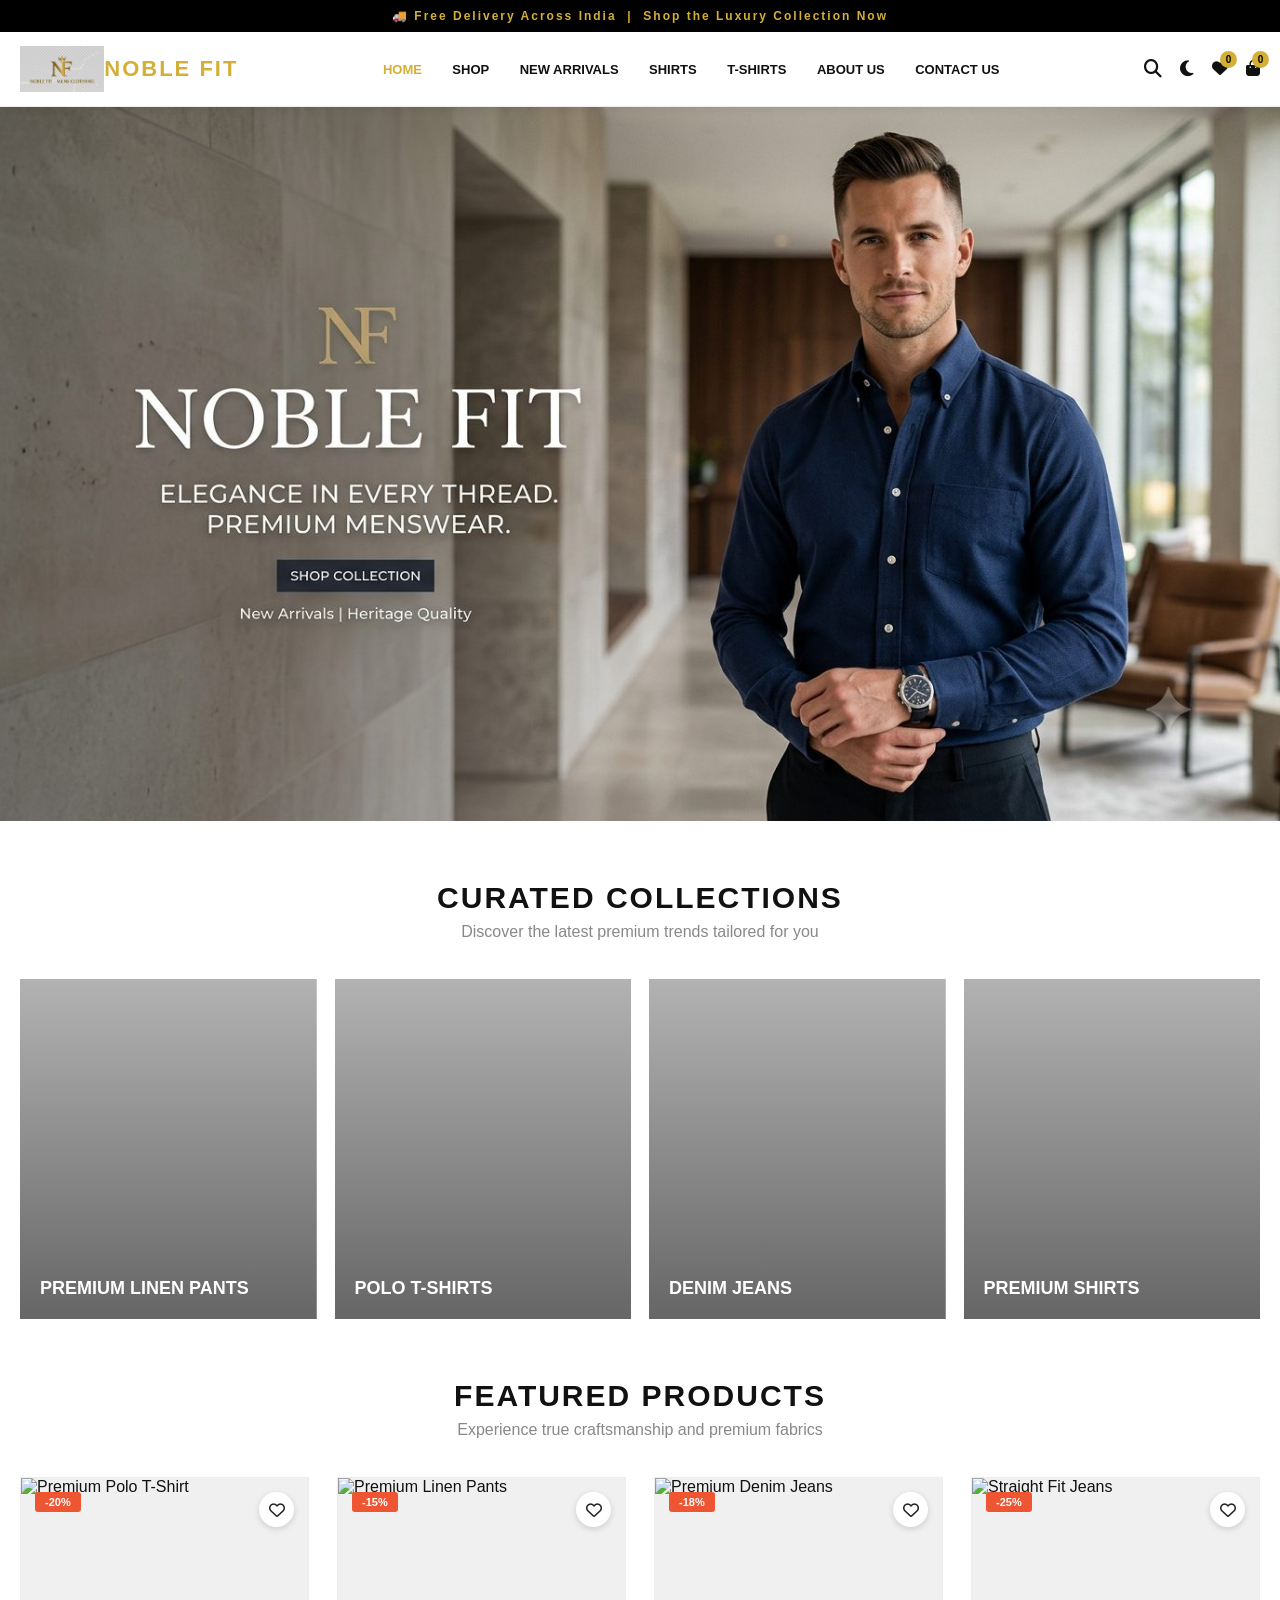
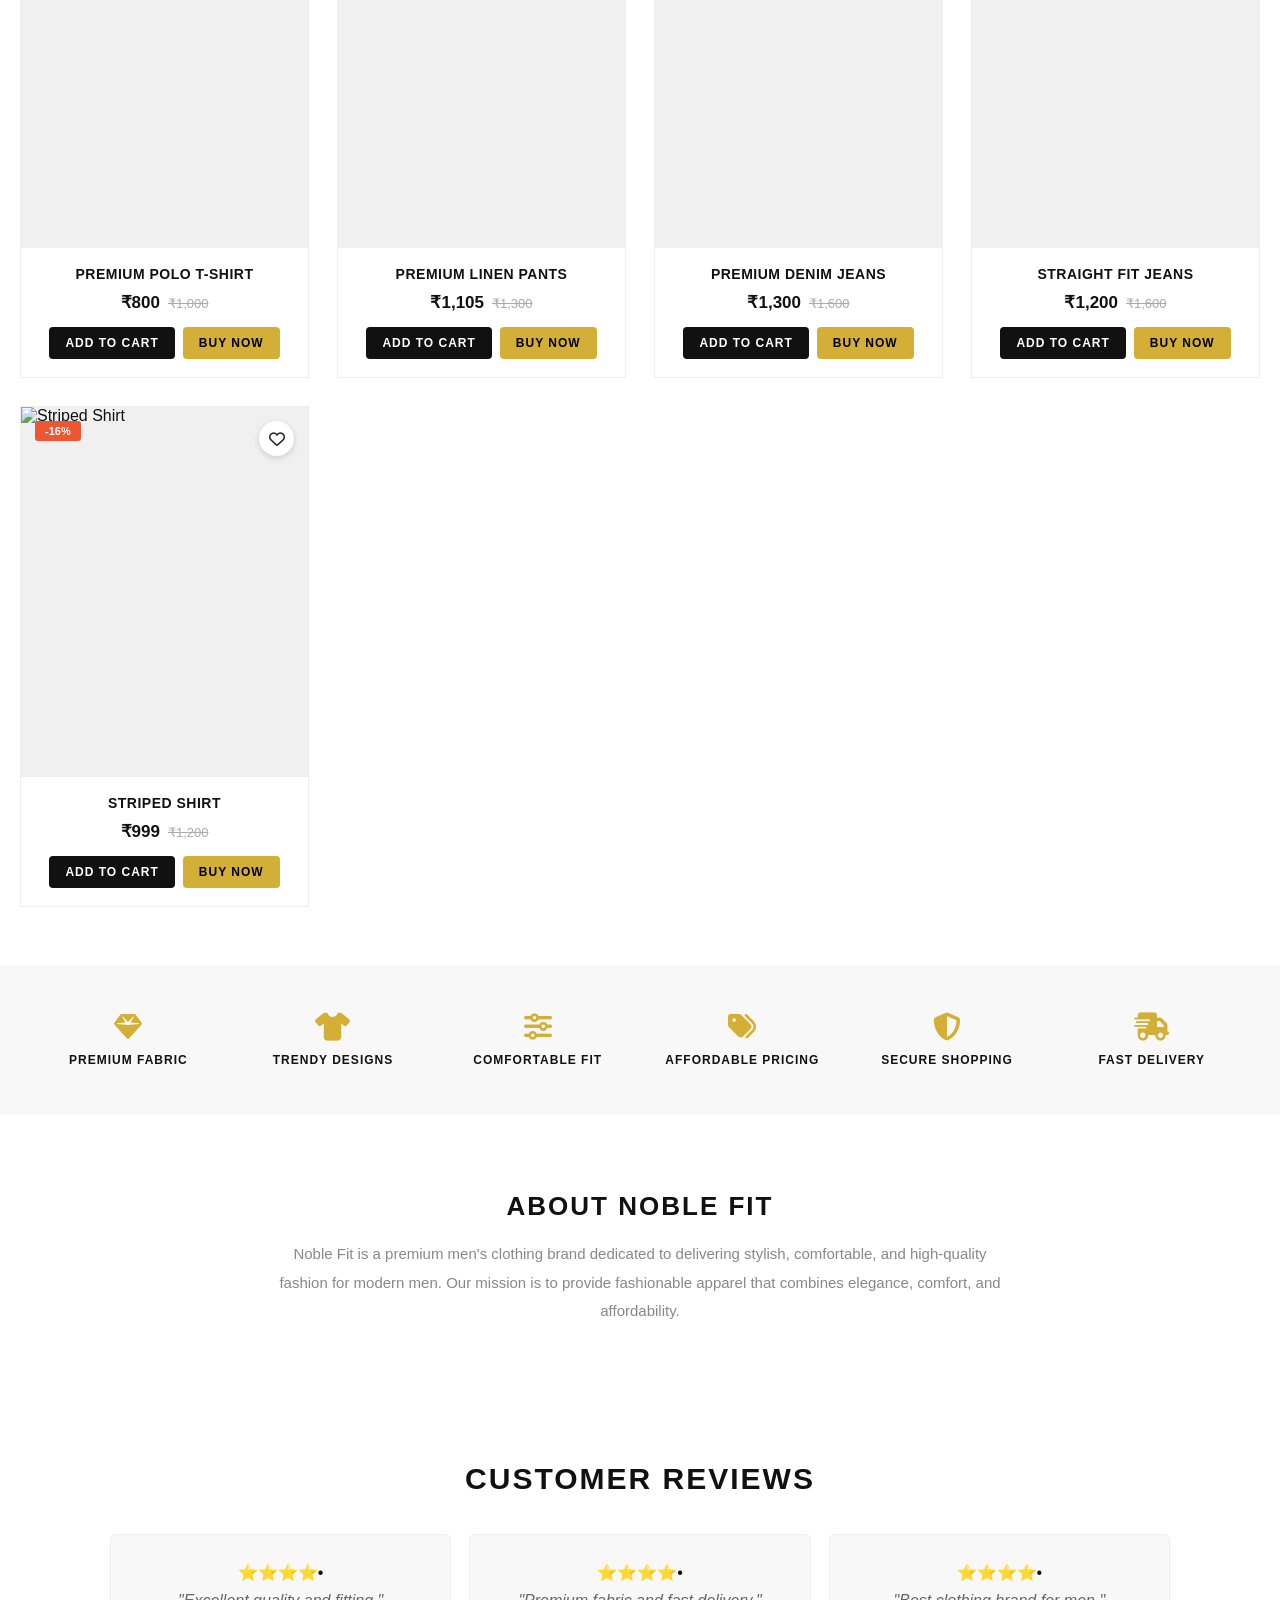
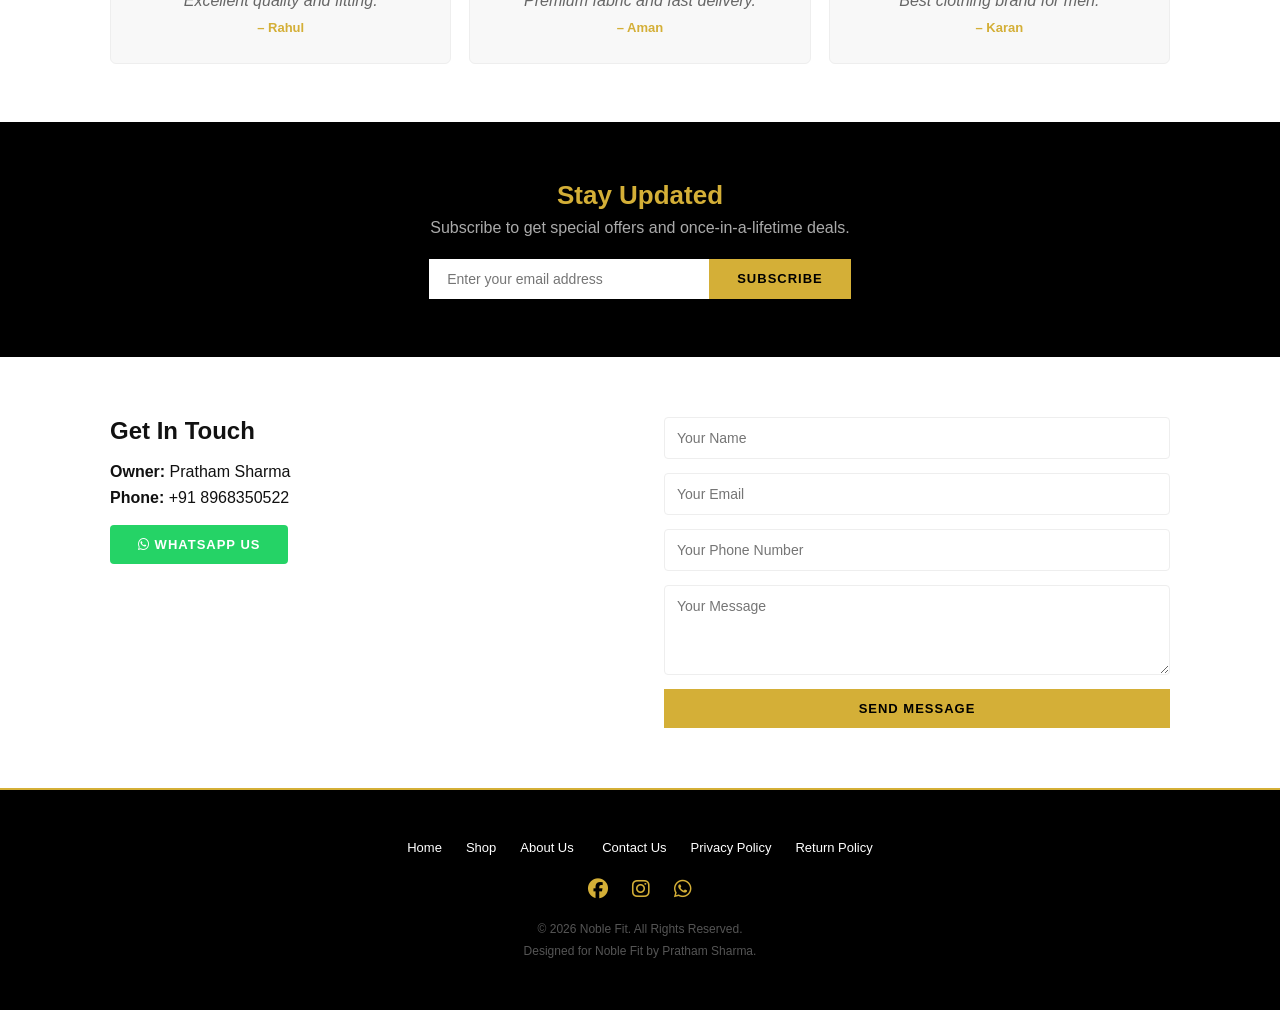
==== commit 68924461: "Update index.html" ====
--- a/index.html
+++ b/index.html
@@ -15,7 +15,7 @@
 
 <header class="main-header">
     <div class="header-container">
-        <div class="logo"><a href="#"><img src="noble-fit-logo.png" alt="Noble Fit"></a></div>
+        <div class="logo"><a href="#"><img src="noble-fit-logo.png" alt="Noble Fit"><span class="logo-text">NOBLE <span>FIT</span></span></a></div>
         <nav class="nav-links" id="navLinks">
             <a href="#" class="active">Home</a>
             <a href="#shop">Shop</a>
--- a/style.css
+++ b/style.css
@@ -44,8 +44,9 @@
 /* --- Header --- */
 .main-header { position:sticky; top:0; background:var(--bg); z-index:1000; border-bottom:1px solid var(--border); box-shadow:0 2px 8px rgba(0,0,0,.07); }
 .header-container { display:flex; align-items:center; justify-content:space-between; max-width:1300px; margin:0 auto; padding:14px 20px; }
-.logo a { font-size:22px; font-weight:900; letter-spacing:2px; }
+.logo a { font-size:22px; font-weight:900; letter-spacing:2px; display:flex; align-items:center; }
 .logo span { color:var(--gold); }
+.logo img { height:46px; width:auto; display:block; object-fit:contain; }
 .nav-links a { margin:0 13px; font-size:13px; font-weight:600; text-transform:uppercase; transition:color .2s; }
 .nav-links a:hover, .nav-links a.active { color:var(--gold); }
 .header-actions { display:flex; align-items:center; gap:18px; }
@@ -62,11 +63,12 @@
 #closeSearch { position:absolute; right:0; top:14px; color:#fff; font-size:22px; cursor:pointer; }
 
 /* --- Hero --- */
-.hero-section { height:80vh; background:linear-gradient(rgba(0,0,0,.42),rgba(0,0,0,.42)),url('https://images.unsplash.com/photo-1492562080023-ab3db95bfbce?auto=format&fit=crop&w=1300&q=80') center/cover; display:flex; align-items:center; justify-content:center; text-align:center; color:#fff; padding:20px; }
-.hero-content h1 { font-size:46px; text-transform:uppercase; letter-spacing:3px; margin-bottom:18px; }
+.hero-section { position:relative; }
+.hero-banner-link { display:block; line-height:0; }
+.hero-banner-img { width:100%; height:auto; display:block; }
 .accent-text { color:var(--gold); }
-.hero-content p { font-size:16px; max-width:560px; margin:0 auto 28px; letter-spacing:.5px; }
 .hero-buttons .btn { margin:6px; }
+.hero-buttons-mobile { display:none; text-align:center; padding:18px 20px; background:var(--bg,#fff); }
 
 /* --- Section Title --- */
 .section-title { text-align:center; margin:60px 0 38px; }
@@ -547,7 +549,7 @@
     .nav-links.active { left:0; }
     .nav-links a { margin:14px 0; font-size:17px; }
     .contact-container { grid-template-columns:1fr; }
-    .hero-content h1 { font-size:30px; }
+    .hero-buttons-mobile { display:flex; justify-content:center; flex-wrap:wrap; gap:10px; }
     .subscribe-form { flex-direction:column; align-items:center; gap:10px; }
     .subscribe-form input { width:100%; max-width:300px; }
     .sidebar { width:100%; right:-100%; }
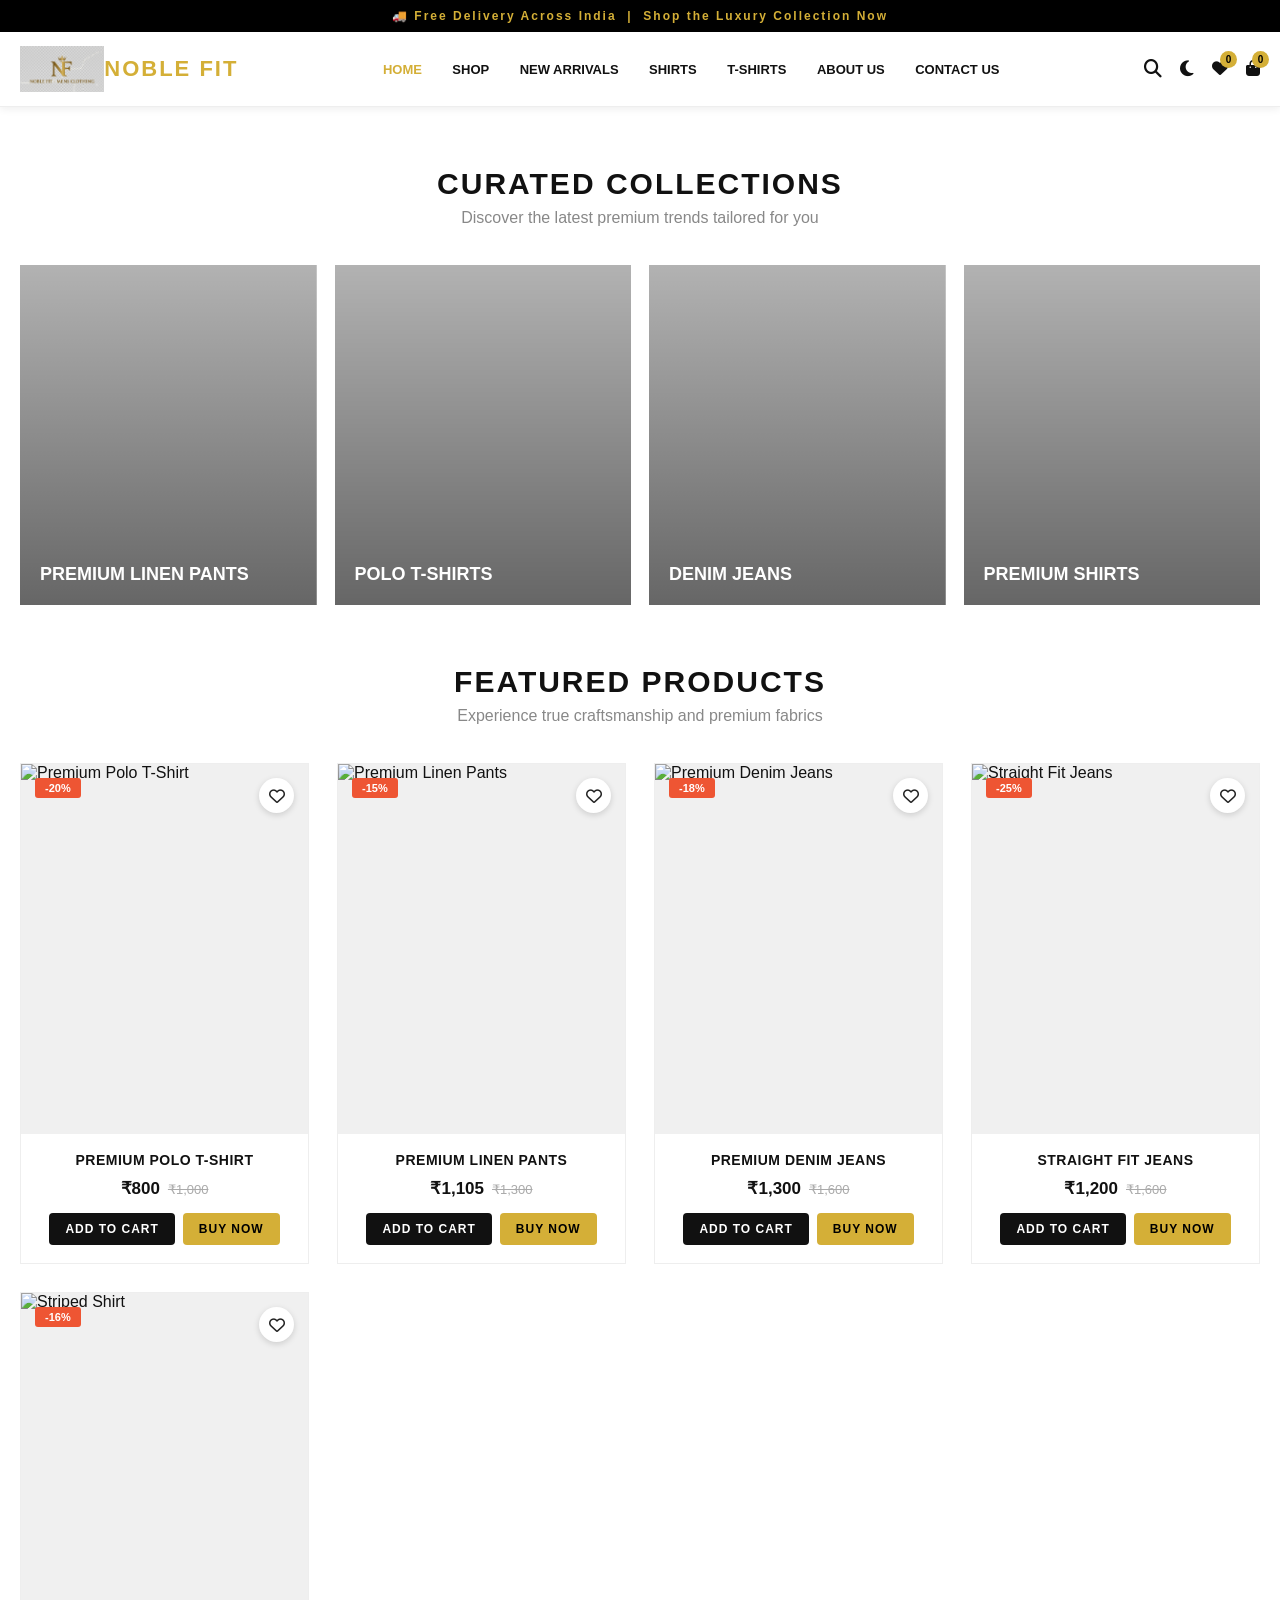
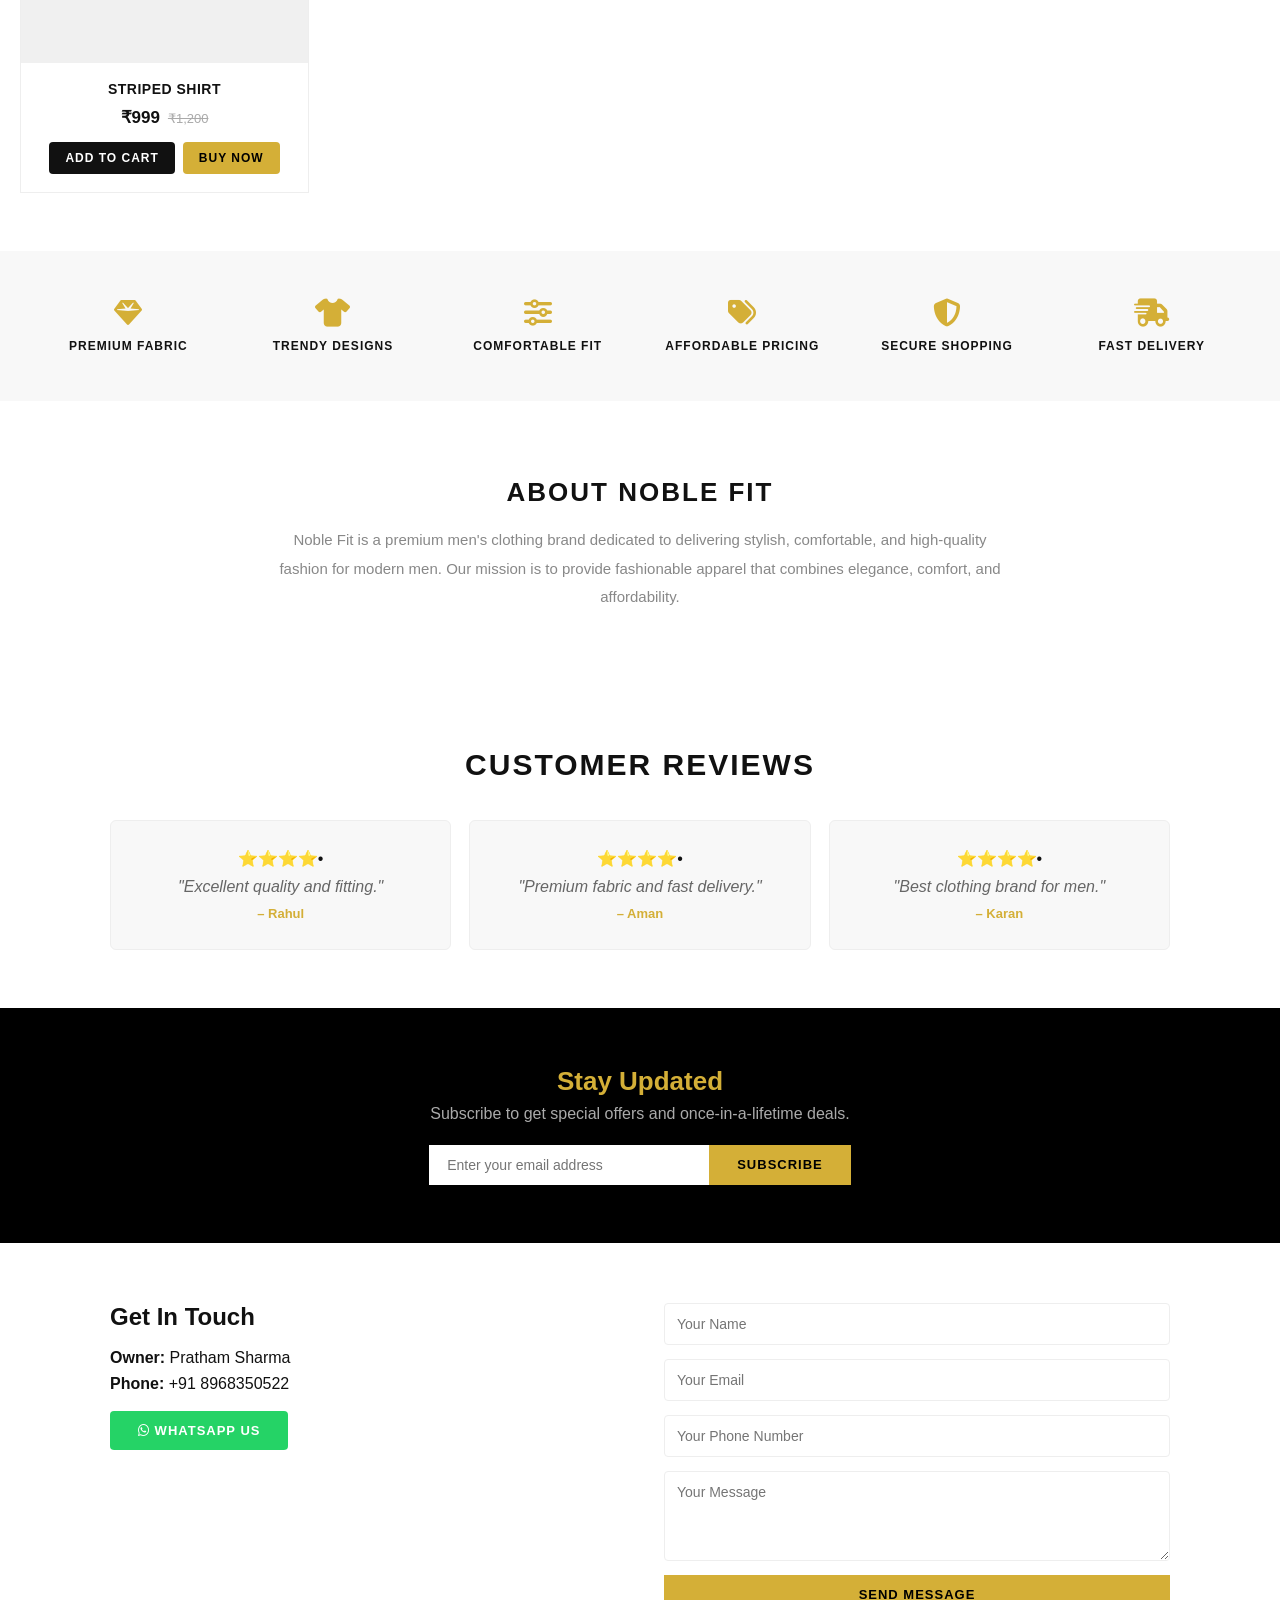
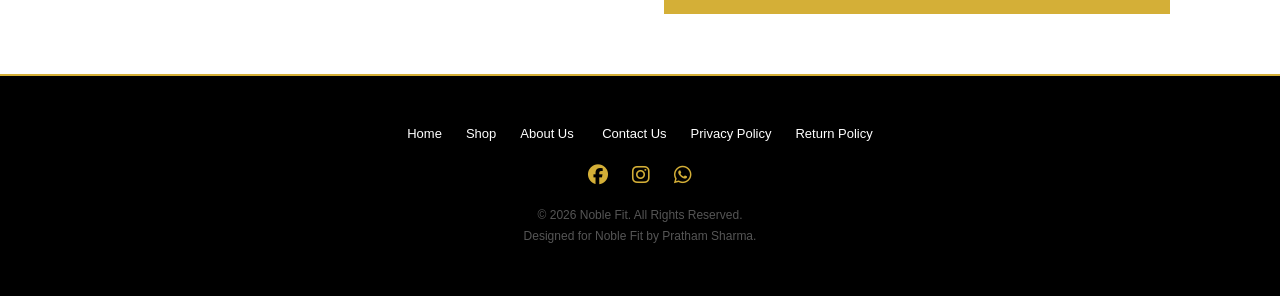
==== commit b9f9b8b7: "Update index.html" ====
--- a/index.html
+++ b/index.html
@@ -172,10 +172,8 @@
     </div>
 </div>
 
-<section class="hero-section">
-    <a href="#shop" class="hero-banner-link" aria-label="Shop the Noble Fit collection">
-        <img src="noble-fit-banner.jpg" alt="Noble Fit - Elegance in Every Thread. Premium Menswear." class="hero-banner-img">
-    </a>
+<section class="hero-section" id="heroSection">
+    <a href="#shop" class="hero-link" aria-label="Shop the Noble Fit collection"></a>
     <div class="hero-buttons hero-buttons-mobile">
         <a href="#shop" class="btn btn-gold">Shop Now</a>
         <a href="#categories" class="btn btn-outline">Explore Collection</a>
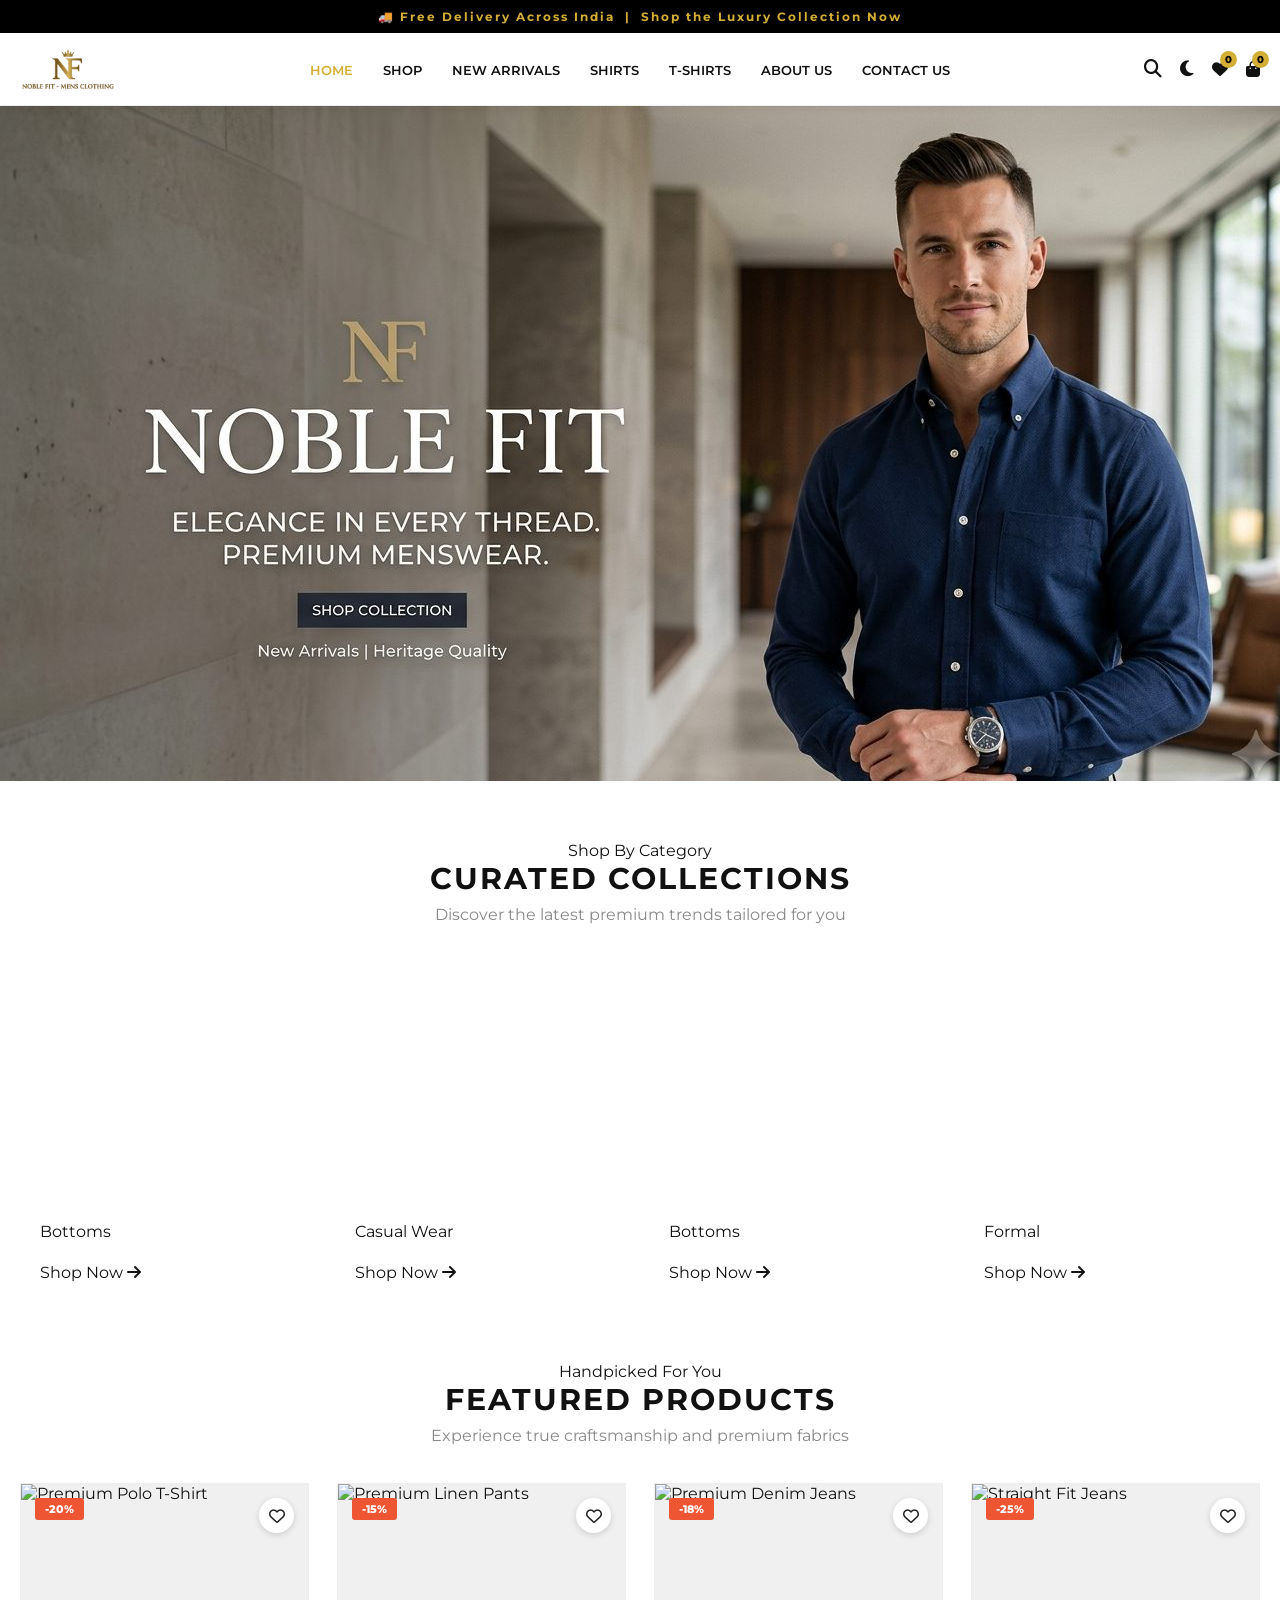
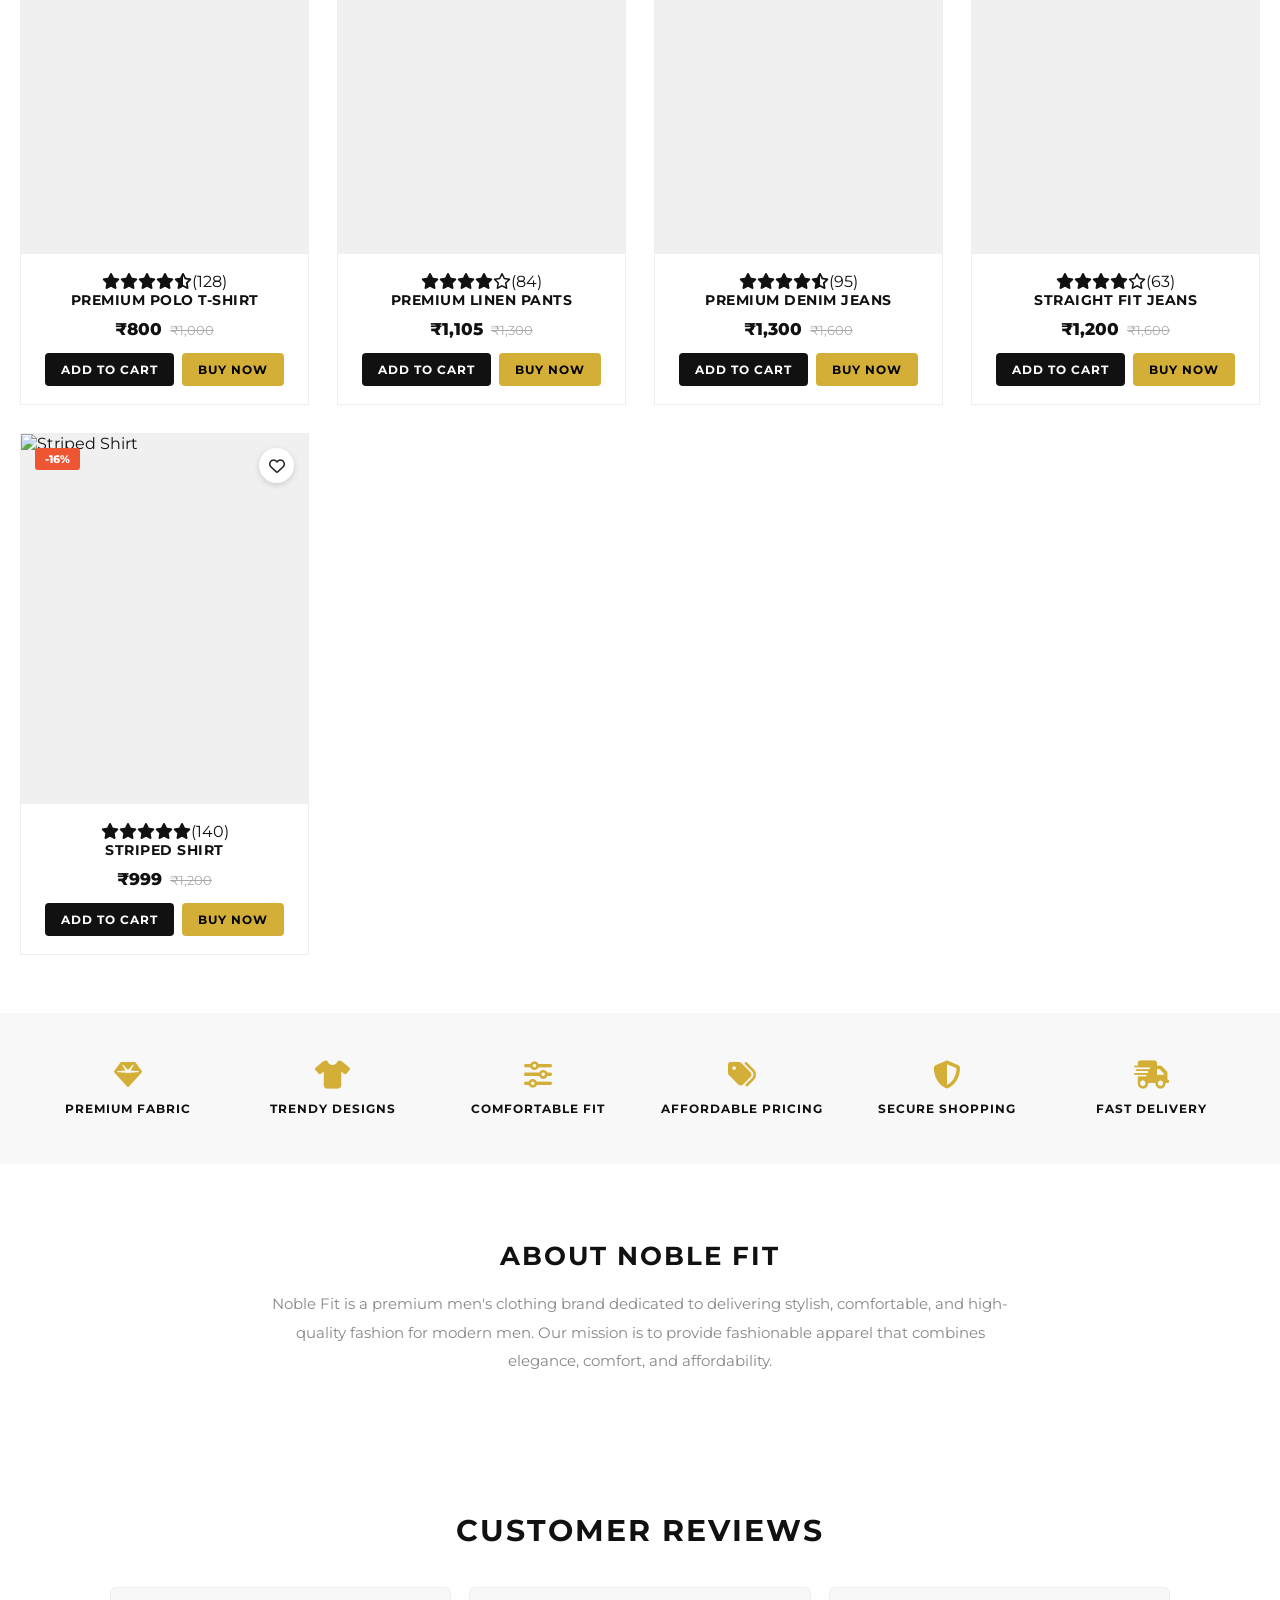
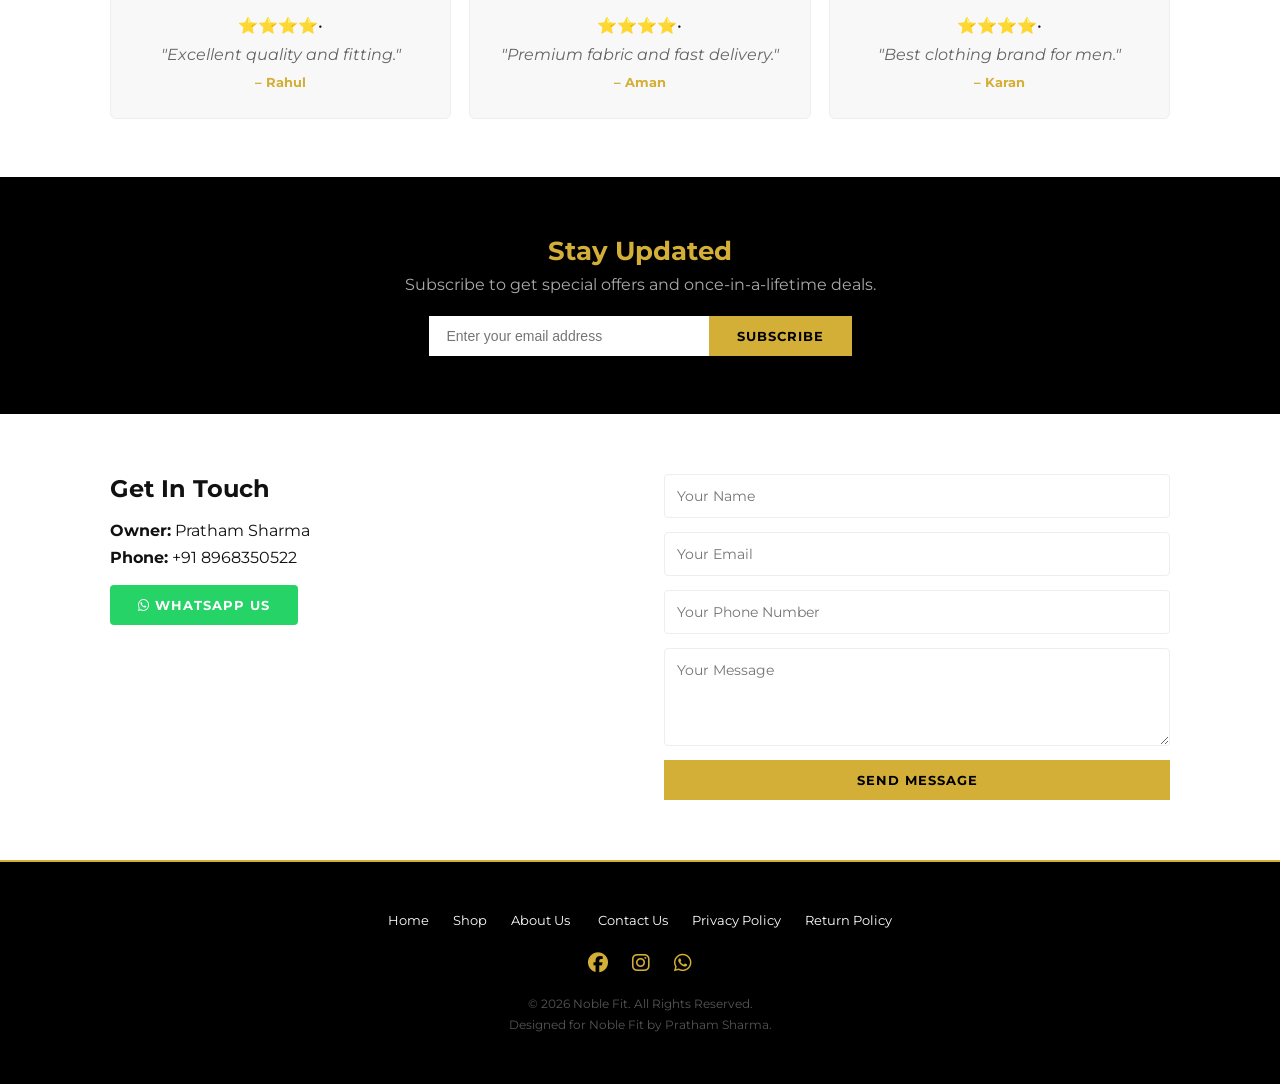
==== commit e2ec2867: "Update index.html" ====
--- a/index.html
+++ b/index.html
@@ -5,6 +5,9 @@
     <meta name="viewport" content="width=device-width, initial-scale=1.0">
     <title>Noble Fit | Premium Men's Clothing Store</title>
     <link rel="stylesheet" href="https://cdnjs.cloudflare.com/ajax/libs/font-awesome/6.4.0/css/all.min.css">
+    <link rel="preconnect" href="https://fonts.googleapis.com">
+    <link rel="preconnect" href="https://fonts.gstatic.com" crossorigin>
+    <link href="https://fonts.googleapis.com/css2?family=Playfair+Display:wght@500;600;700&family=Montserrat:wght@400;500;600;700;800;900&display=swap" rel="stylesheet">
     <link rel="stylesheet" href="style.css">
 </head>
 <body>
@@ -15,7 +18,7 @@
 
 <header class="main-header">
     <div class="header-container">
-        <div class="logo"><a href="#"><img src="noble-fit-logo.png" alt="Noble Fit"><span class="logo-text">NOBLE <span>FIT</span></span></a></div>
+        <div class="logo"><a href="#"><img src="noble-fit-logo.png" alt="Noble Fit"></a></div>
         <nav class="nav-links" id="navLinks">
             <a href="#" class="active">Home</a>
             <a href="#shop">Shop</a>
@@ -172,8 +175,11 @@
     </div>
 </div>
 
-<section class="hero-section" id="heroSection">
-    <a href="#shop" class="hero-link" aria-label="Shop the Noble Fit collection"></a>
+<section class="hero-section">
+    <a href="#shop" class="hero-banner-link" aria-label="Shop the Noble Fit collection">
+        <img src="noble-fit-banner.jpg" alt="Noble Fit - Elegance in Every Thread. Premium Menswear." class="hero-banner-img">
+        <div class="hero-scroll-cue"><span>Scroll</span><i class="fas fa-chevron-down"></i></div>
+    </a>
     <div class="hero-buttons hero-buttons-mobile">
         <a href="#shop" class="btn btn-gold">Shop Now</a>
         <a href="#categories" class="btn btn-outline">Explore Collection</a>
@@ -182,21 +188,49 @@
 
 <section class="categories" id="categories">
     <div class="section-title">
+        <span class="eyebrow">Shop By Category</span>
         <h2>Curated Collections</h2>
         <p>Discover the latest premium trends tailored for you</p>
+        <div class="title-rule"></div>
     </div>
     <div class="category-grid">
-        <div class="category-card" style="background-image:linear-gradient(rgba(0,0,0,0.3),rgba(0,0,0,0.6)),url('https://res.cloudinary.com/dn3waiq5c/image/upload/f_auto,q_auto/Linen_Pants_h6ujyz');"><h3>Premium Linen Pants</h3></div>
-        <div class="category-card" style="background-image:linear-gradient(rgba(0,0,0,0.3),rgba(0,0,0,0.6)),url('https://res.cloudinary.com/dn3waiq5c/image/upload/f_auto,q_auto/T-Shirt_uf3crf');"><h3>Polo T-Shirts</h3></div>
-        <div class="category-card" style="background-image:linear-gradient(rgba(0,0,0,0.3),rgba(0,0,0,0.6)),url('https://res.cloudinary.com/dn3waiq5c/image/upload/f_auto,q_auto/Denim_Jeans_ax3knb');"><h3>Denim Jeans</h3></div>
-        <div class="category-card" style="background-image:linear-gradient(rgba(0,0,0,0.3),rgba(0,0,0,0.6)),url('https://res.cloudinary.com/dn3waiq5c/image/upload/f_auto,q_auto/Striped_Shirt_a8zpf6');"><h3>Premium Shirts</h3></div>
+        <a href="#shop" class="category-card" style="background-image:url('https://res.cloudinary.com/dn3waiq5c/image/upload/f_auto,q_auto/Linen_Pants_h6ujyz');">
+            <div class="category-card-inner">
+                <span class="cat-eyebrow">Bottoms</span>
+                <h3>Premium Linen Pants</h3>
+                <span class="cat-link">Shop Now <i class="fas fa-arrow-right"></i></span>
+            </div>
+        </a>
+        <a href="#shop" class="category-card" style="background-image:url('https://res.cloudinary.com/dn3waiq5c/image/upload/f_auto,q_auto/T-Shirt_uf3crf');">
+            <div class="category-card-inner">
+                <span class="cat-eyebrow">Casual Wear</span>
+                <h3>Polo T-Shirts</h3>
+                <span class="cat-link">Shop Now <i class="fas fa-arrow-right"></i></span>
+            </div>
+        </a>
+        <a href="#shop" class="category-card" style="background-image:url('https://res.cloudinary.com/dn3waiq5c/image/upload/f_auto,q_auto/Denim_Jeans_ax3knb');">
+            <div class="category-card-inner">
+                <span class="cat-eyebrow">Bottoms</span>
+                <h3>Denim Jeans</h3>
+                <span class="cat-link">Shop Now <i class="fas fa-arrow-right"></i></span>
+            </div>
+        </a>
+        <a href="#shop" class="category-card" style="background-image:url('https://res.cloudinary.com/dn3waiq5c/image/upload/f_auto,q_auto/Striped_Shirt_a8zpf6');">
+            <div class="category-card-inner">
+                <span class="cat-eyebrow">Formal</span>
+                <h3>Premium Shirts</h3>
+                <span class="cat-link">Shop Now <i class="fas fa-arrow-right"></i></span>
+            </div>
+        </a>
     </div>
 </section>
 
 <section class="shop" id="shop">
     <div class="section-title">
+        <span class="eyebrow">Handpicked For You</span>
         <h2>Featured Products</h2>
         <p>Experience true craftsmanship and premium fabrics</p>
+        <div class="title-rule"></div>
     </div>
     <div class="product-grid">
 
@@ -207,6 +241,7 @@
                 <i class="far fa-heart wishlist-icon-btn" onclick="toggleWishlist(this)"></i>
             </div>
             <div class="product-info">
+                <div class="product-rating"><i class="fas fa-star"></i><i class="fas fa-star"></i><i class="fas fa-star"></i><i class="fas fa-star"></i><i class="fas fa-star-half-alt"></i><span>(128)</span></div>
                 <h3>Premium Polo T-Shirt</h3>
                 <div class="price"><span class="curr-price">₹800</span><span class="orig-price">₹1,000</span></div>
                 <div class="prod-btns">
@@ -223,6 +258,7 @@
                 <i class="far fa-heart wishlist-icon-btn" onclick="toggleWishlist(this)"></i>
             </div>
             <div class="product-info">
+                <div class="product-rating"><i class="fas fa-star"></i><i class="fas fa-star"></i><i class="fas fa-star"></i><i class="fas fa-star"></i><i class="far fa-star"></i><span>(84)</span></div>
                 <h3>Premium Linen Pants</h3>
                 <div class="price"><span class="curr-price">₹1,105</span><span class="orig-price">₹1,300</span></div>
                 <div class="prod-btns">
@@ -239,6 +275,7 @@
                 <i class="far fa-heart wishlist-icon-btn" onclick="toggleWishlist(this)"></i>
             </div>
             <div class="product-info">
+                <div class="product-rating"><i class="fas fa-star"></i><i class="fas fa-star"></i><i class="fas fa-star"></i><i class="fas fa-star"></i><i class="fas fa-star-half-alt"></i><span>(95)</span></div>
                 <h3>Premium Denim Jeans</h3>
                 <div class="price"><span class="curr-price">₹1,300</span><span class="orig-price">₹1,600</span></div>
                 <div class="prod-btns">
@@ -255,6 +292,7 @@
                 <i class="far fa-heart wishlist-icon-btn" onclick="toggleWishlist(this)"></i>
             </div>
             <div class="product-info">
+                <div class="product-rating"><i class="fas fa-star"></i><i class="fas fa-star"></i><i class="fas fa-star"></i><i class="fas fa-star"></i><i class="far fa-star"></i><span>(63)</span></div>
                 <h3> Straight Fit Jeans </h3>
                 <div class="price"><span class="curr-price">₹1,200</span><span class="orig-price">₹1,600</span></div>
                 <div class="prod-btns">
@@ -271,6 +309,7 @@
                 <i class="far fa-heart wishlist-icon-btn" onclick="toggleWishlist(this)"></i>
             </div>
             <div class="product-info">
+                <div class="product-rating"><i class="fas fa-star"></i><i class="fas fa-star"></i><i class="fas fa-star"></i><i class="fas fa-star"></i><i class="fas fa-star"></i><span>(140)</span></div>
                 <h3>Striped Shirt</h3>
                 <div class="price"><span class="curr-price">₹999</span><span class="orig-price">₹1,200</span></div>
                 <div class="prod-btns">
--- a/style.css
+++ b/style.css
@@ -44,9 +44,9 @@
 /* --- Header --- */
 .main-header { position:sticky; top:0; background:var(--bg); z-index:1000; border-bottom:1px solid var(--border); box-shadow:0 2px 8px rgba(0,0,0,.07); }
 .header-container { display:flex; align-items:center; justify-content:space-between; max-width:1300px; margin:0 auto; padding:14px 20px; }
-.logo a { font-size:22px; font-weight:900; letter-spacing:2px; display:flex; align-items:center; }
-.logo span { color:var(--gold); }
-.logo img { height:46px; width:auto; display:block; object-fit:contain; }
+.logo a { font-size:21px; font-weight:900; letter-spacing:2px; display:flex; align-items:center; gap:12px; }
+.logo-text span { color:var(--gold); }
+.logo img { height:44px; width:auto; display:block; object-fit:contain; flex-shrink:0; }
 .nav-links a { margin:0 13px; font-size:13px; font-weight:600; text-transform:uppercase; transition:color .2s; }
 .nav-links a:hover, .nav-links a.active { color:var(--gold); }
 .header-actions { display:flex; align-items:center; gap:18px; }
@@ -63,12 +63,11 @@
 #closeSearch { position:absolute; right:0; top:14px; color:#fff; font-size:22px; cursor:pointer; }
 
 /* --- Hero --- */
-.hero-section { position:relative; }
-.hero-banner-link { display:block; line-height:0; }
-.hero-banner-img { width:100%; height:auto; display:block; }
+.hero-section { position:relative; height:75vh; min-height:420px; background:url('noble-fit-banner.jpg') center/cover no-repeat; overflow:hidden; }
+.hero-link { position:absolute; inset:0; display:block; z-index:1; }
 .accent-text { color:var(--gold); }
 .hero-buttons .btn { margin:6px; }
-.hero-buttons-mobile { display:none; text-align:center; padding:18px 20px; background:var(--bg,#fff); }
+.hero-buttons-mobile { display:none; }
 
 /* --- Section Title --- */
 .section-title { text-align:center; margin:60px 0 38px; }
@@ -549,7 +548,8 @@
     .nav-links.active { left:0; }
     .nav-links a { margin:14px 0; font-size:17px; }
     .contact-container { grid-template-columns:1fr; }
-    .hero-buttons-mobile { display:flex; justify-content:center; flex-wrap:wrap; gap:10px; }
+    .hero-section { height:auto; min-height:0; aspect-ratio:1376/768; background-size:contain; background-color:#6b665f; }
+    .hero-buttons-mobile { display:flex; justify-content:center; flex-wrap:wrap; gap:10px; position:absolute; left:0; right:0; bottom:12px; z-index:2; padding:0 12px; }
     .subscribe-form { flex-direction:column; align-items:center; gap:10px; }
     .subscribe-form input { width:100%; max-width:300px; }
     .sidebar { width:100%; right:-100%; }
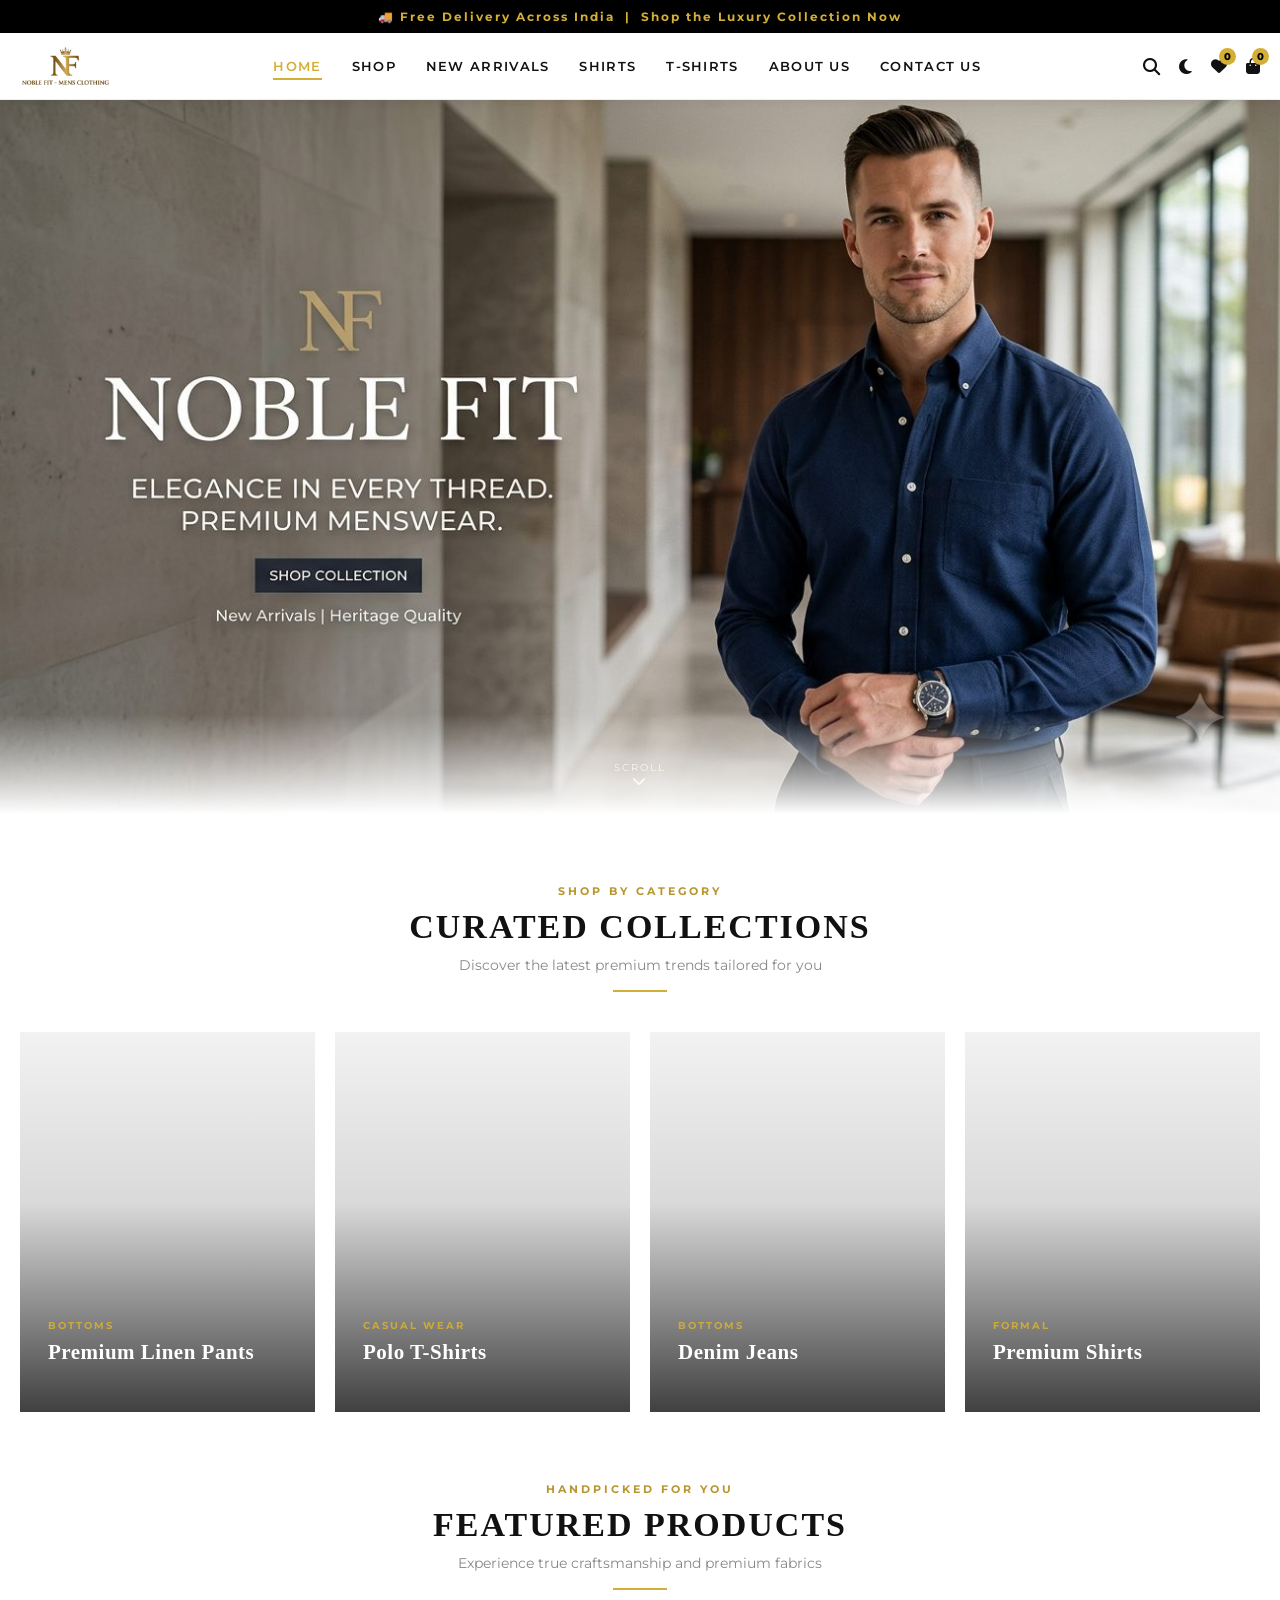
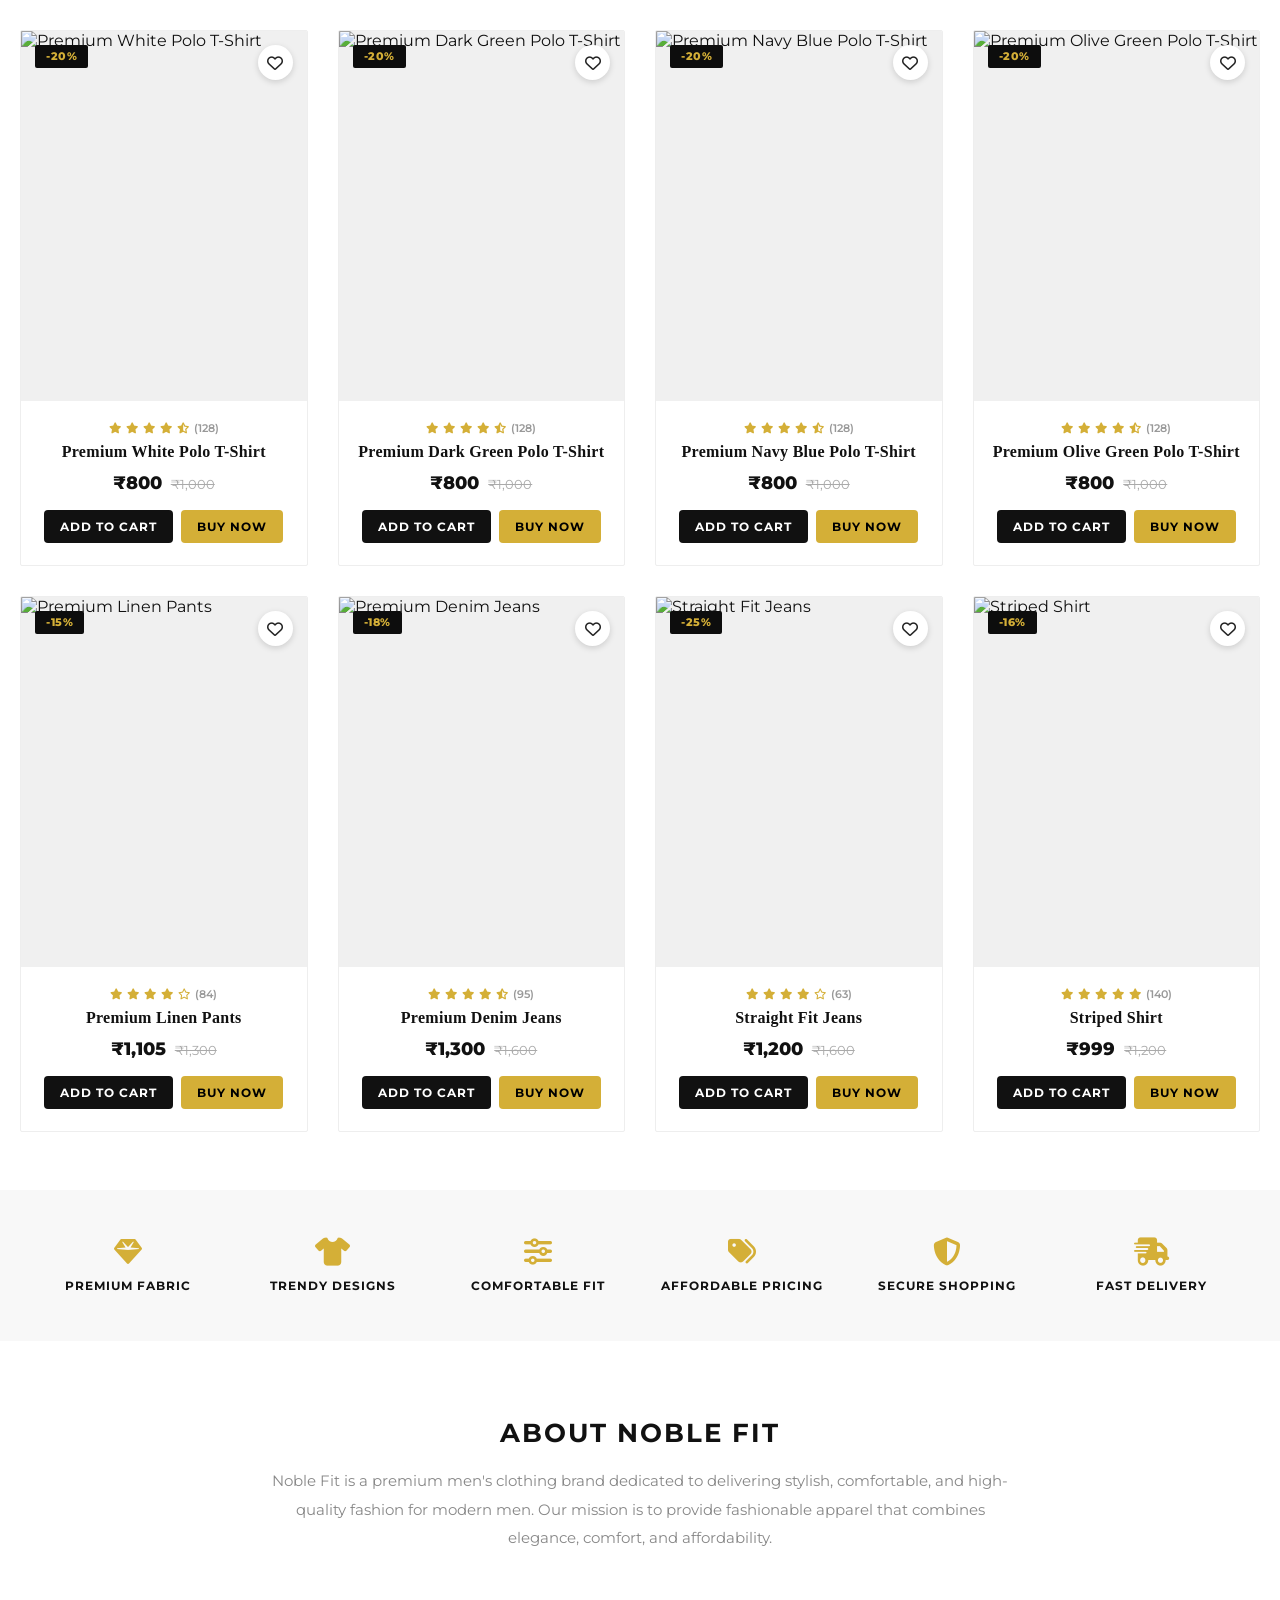
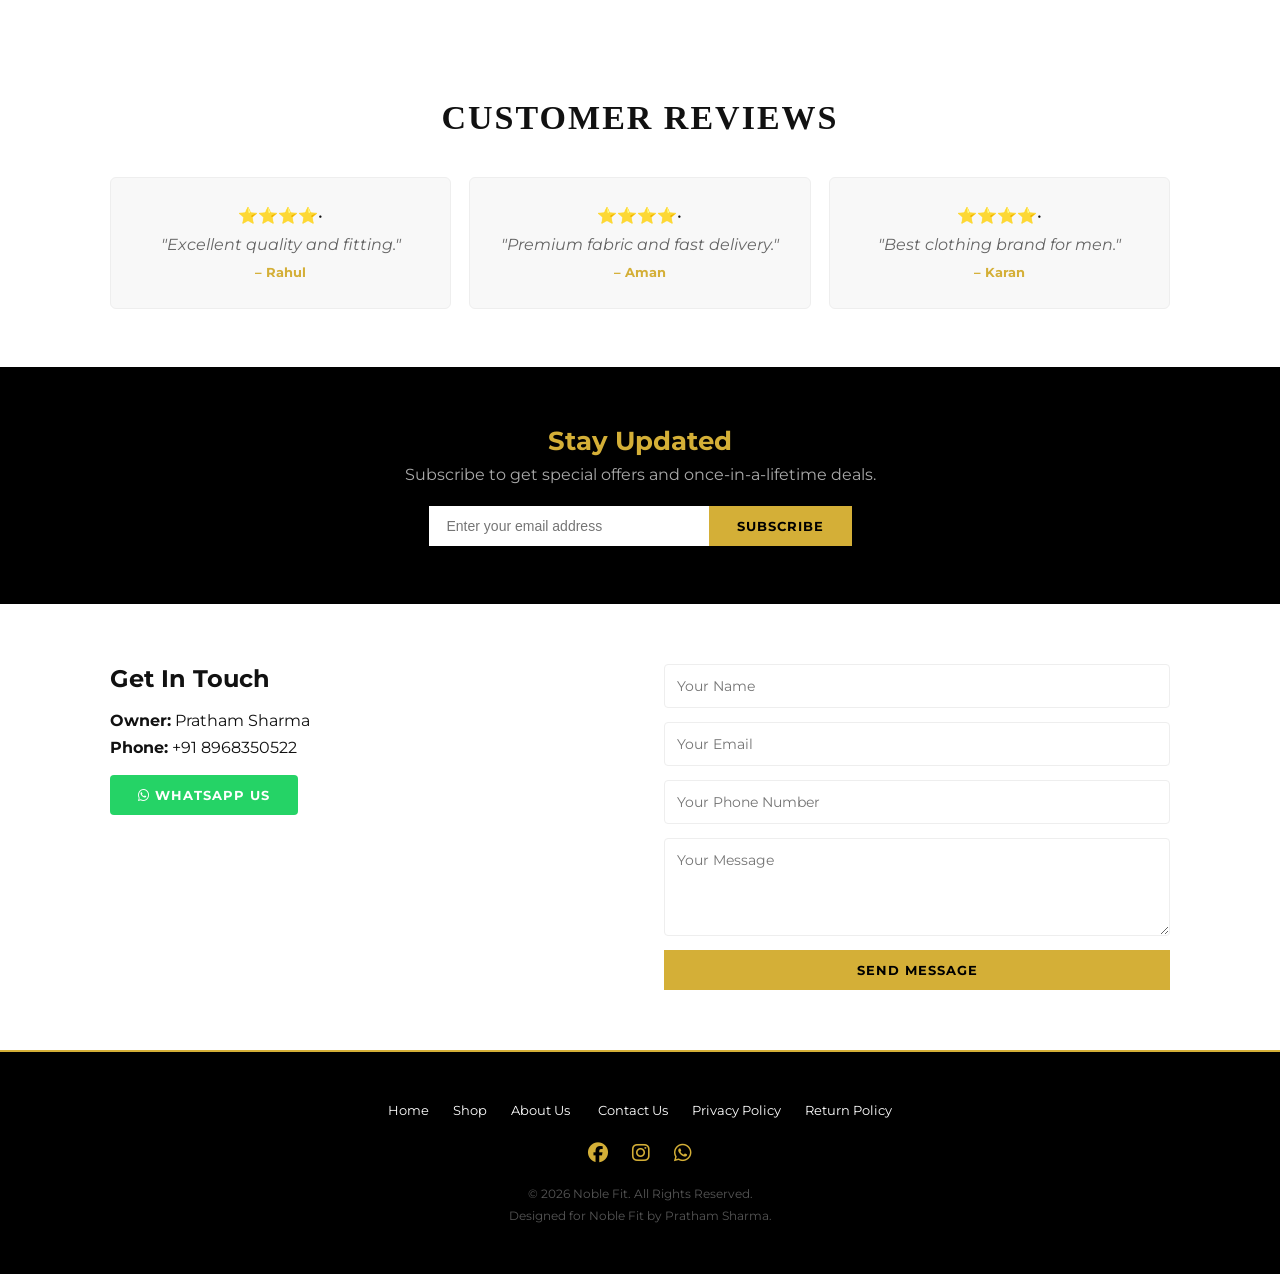
==== commit 9d59d508: "Update index.html" ====
--- a/index.html
+++ b/index.html
@@ -237,20 +237,71 @@
         <div class="product-card">
             <div class="badge-discount">-20%</div>
             <div class="img-container">
-                <img src="https://res.cloudinary.com/dn3waiq5c/image/upload/f_auto,q_auto/T-Shirt_uf3crf" alt="Premium Polo T-Shirt">
+                <img src="https://res.cloudinary.com/dn3waiq5c/image/upload/f_auto,q_auto/T-Shirt_uf3crf" alt="Premium White Polo T-Shirt">
                 <i class="far fa-heart wishlist-icon-btn" onclick="toggleWishlist(this)"></i>
             </div>
             <div class="product-info">
                 <div class="product-rating"><i class="fas fa-star"></i><i class="fas fa-star"></i><i class="fas fa-star"></i><i class="fas fa-star"></i><i class="fas fa-star-half-alt"></i><span>(128)</span></div>
-                <h3>Premium Polo T-Shirt</h3>
+                <h3>Premium White  Polo T-Shirt</h3>
                 <div class="price"><span class="curr-price">₹800</span><span class="orig-price">₹1,000</span></div>
                 <div class="prod-btns">
-                    <button class="btn btn-sm btn-dark"  onclick="openPopup('Premium Polo T-Shirt',800,1000,'https://res.cloudinary.com/dn3waiq5c/image/upload/f_auto,q_auto/T-Shirt_uf3crf',false)">Add to Cart</button>
-                    <button class="btn btn-sm btn-gold"  onclick="openPopup('Premium Polo T-Shirt',800,1000,'https://res.cloudinary.com/dn3waiq5c/image/upload/f_auto,q_auto/T-Shirt_uf3crf',true)">Buy Now</button>
-                </div>
-            </div>
-        </div>
-
+                    <button class="btn btn-sm btn-dark"  onclick="openPopup('Premium White Polo T-Shirt',800,1000,'https://res.cloudinary.com/dn3waiq5c/image/upload/f_auto,q_auto/T-Shirt_uf3crf',false)">Add to Cart</button>
+                    <button class="btn btn-sm btn-gold"  onclick="openPopup('Premium  White Polo T-Shirt',800,1000,'https://res.cloudinary.com/dn3waiq5c/image/upload/f_auto,q_auto/T-Shirt_uf3crf',true)">Buy Now</button>
+                </div>
+            </div>
+        </div>
+        
+  <div class="product-card">
+            <div class="badge-discount">-20%</div>
+            <div class="img-container">
+                <img src="https://res.cloudinary.com/dn3waiq5c/image/upload/f_auto,q_auto/images_hfif7a" alt="Premium Dark Green Polo T-Shirt">
+                <i class="far fa-heart wishlist-icon-btn" onclick="toggleWishlist(this)"></i>
+            </div>
+            <div class="product-info">
+                <div class="product-rating"><i class="fas fa-star"></i><i class="fas fa-star"></i><i class="fas fa-star"></i><i class="fas fa-star"></i><i class="fas fa-star-half-alt"></i><span>(128)</span></div>
+                <h3> Premium  Dark Green Polo T-Shirt</h3>
+                <div class="price"><span class="curr-price">₹800</span><span class="orig-price">₹1,000</span></div>
+                <div class="prod-btns">
+                    <button class="btn btn-sm btn-dark"  onclick="openPopup('Premium Dark Green Polo T-Shirt',800,1000,'https://res.cloudinary.com/dn3waiq5c/image/upload/f_auto,q_auto/images_hfif7a',false)">Add to Cart</button>
+                    <button class="btn btn-sm btn-gold"  onclick="openPopup('Premium Dark Green Polo T-Shirt',800,1000,'https://res.cloudinary.com/dn3waiq5c/image/upload/f_auto,q_auto/images_hfif7a',true)">Buy Now</button>
+                </div>
+            </div>
+        </div>
+
+  <div class="product-card">
+            <div class="badge-discount">-20%</div>
+            <div class="img-container">
+                <img src="https://res.cloudinary.com/dn3waiq5c/image/upload/f_auto,q_auto/Navy_Blue_Polo_T-Shirt_jsuzgj" alt="Premium Navy Blue Polo T-Shirt">
+                <i class="far fa-heart wishlist-icon-btn" onclick="toggleWishlist(this)"></i>
+            </div>
+            <div class="product-info">
+                <div class="product-rating"><i class="fas fa-star"></i><i class="fas fa-star"></i><i class="fas fa-star"></i><i class="fas fa-star"></i><i class="fas fa-star-half-alt"></i><span>(128)</span></div>
+                <h3> Premium   Navy Blue Polo T-Shirt</h3>
+                <div class="price"><span class="curr-price">₹800</span><span class="orig-price">₹1,000</span></div>
+                <div class="prod-btns">
+                    <button class="btn btn-sm btn-dark"  onclick="openPopup('Premium Navy Blue Polo T-Shirt',800,1000,'https://res.cloudinary.com/dn3waiq5c/image/upload/f_auto,q_auto/Navy_Blue_Polo_T-Shirt_jsuzgj',false)">Add to Cart</button>
+                    <button class="btn btn-sm btn-gold"  onclick="openPopup('Premium Navy Blue Polo T-Shirt',800,1000,'https://res.cloudinary.com/dn3waiq5c/image/upload/f_auto,q_auto/Navy_Blue_Polo_T-Shirt_jsuzgj',true)">Buy Now</button>
+                </div>
+            </div>
+        </div>
+
+  <div class="product-card">
+            <div class="badge-discount">-20%</div>
+            <div class="img-container">
+                <img src="https://res.cloudinary.com/dn3waiq5c/image/upload/f_auto,q_auto/Olive_Green_Polo_T-Shirt_msgjza" alt="Premium Olive Green Polo T-Shirt">
+                <i class="far fa-heart wishlist-icon-btn" onclick="toggleWishlist(this)"></i>
+            </div>
+            <div class="product-info">
+                <div class="product-rating"><i class="fas fa-star"></i><i class="fas fa-star"></i><i class="fas fa-star"></i><i class="fas fa-star"></i><i class="fas fa-star-half-alt"></i><span>(128)</span></div>
+                <h3> Premium Olive Green Polo T-Shirt</h3>
+                <div class="price"><span class="curr-price">₹800</span><span class="orig-price">₹1,000</span></div>
+                <div class="prod-btns">
+                    <button class="btn btn-sm btn-dark"  onclick="openPopup('Premium Olive Green Polo T-Shirt',800,1000,'https://res.cloudinary.com/dn3waiq5c/image/upload/f_auto,q_auto/Olive_Green_Polo_T-Shirt_msgjza',false)">Add to Cart</button>
+                    <button class="btn btn-sm btn-gold"  onclick="openPopup('Premium Olive Green Polo T-Shirt',800,1000,'https://res.cloudinary.com/dn3waiq5c/image/upload/f_auto,q_auto/Olive_Green_Polo_T-Shirt_msgjza',true)">Buy Now</button>
+                </div>
+            </div>
+        </div>
+      
         <div class="product-card">
             <div class="badge-discount">-15%</div>
             <div class="img-container">
--- a/style.css
+++ b/style.css
@@ -6,12 +6,16 @@
 :root {
     --gold:       #D4AF37;
     --gold-dark:  #b8962e;
+    --gold-soft:  #f0e4c0;
+    --ink:        #0d0d0d;
     --bg:         #ffffff;
     --text:       #111111;
     --gray:       #f8f8f8;
     --card:       #ffffff;
     --border:     #eeeeee;
     --border-md:  #dddddd;
+    --font-display: 'Playfair Display', 'Georgia', serif;
+    --font-body:    'Montserrat', Arial, sans-serif;
 }
 [data-theme="dark"] {
     --bg:     #111111;
@@ -23,7 +27,7 @@
 }
 *, *::before, *::after { margin:0; padding:0; box-sizing:border-box; }
 html { scroll-behavior:smooth; }
-body { font-family:'Montserrat',Arial,sans-serif; background:var(--bg); color:var(--text); overflow-x:hidden; transition:background .3s,color .3s; }
+body { font-family:var(--font-body); background:var(--bg); color:var(--text); overflow-x:hidden; transition:background .3s,color .3s; }
 a { text-decoration:none; color:inherit; }
 
 /* --- Buttons --- */
@@ -43,15 +47,18 @@
 
 /* --- Header --- */
 .main-header { position:sticky; top:0; background:var(--bg); z-index:1000; border-bottom:1px solid var(--border); box-shadow:0 2px 8px rgba(0,0,0,.07); }
-.header-container { display:flex; align-items:center; justify-content:space-between; max-width:1300px; margin:0 auto; padding:14px 20px; }
-.logo a { font-size:21px; font-weight:900; letter-spacing:2px; display:flex; align-items:center; gap:12px; }
-.logo-text span { color:var(--gold); }
-.logo img { height:44px; width:auto; display:block; object-fit:contain; flex-shrink:0; }
-.nav-links a { margin:0 13px; font-size:13px; font-weight:600; text-transform:uppercase; transition:color .2s; }
+.header-container { display:flex; align-items:center; justify-content:space-between; max-width:1300px; margin:0 auto; padding:12px 20px; }
+.logo a { font-size:22px; font-weight:900; letter-spacing:2px; display:flex; align-items:center; }
+.logo span { color:var(--gold); }
+.logo img { height:42px; width:auto; display:block; object-fit:contain; }
+.nav-links { display:flex; align-items:center; }
+.nav-links a { position:relative; margin:0 15px; font-size:12.5px; font-weight:600; letter-spacing:1.3px; text-transform:uppercase; transition:color .2s; padding:6px 0; }
+.nav-links a::after { content:''; position:absolute; left:0; bottom:0; width:0; height:1.5px; background:var(--gold); transition:width .25s ease; }
 .nav-links a:hover, .nav-links a.active { color:var(--gold); }
-.header-actions { display:flex; align-items:center; gap:18px; }
-.header-actions > i { font-size:18px; cursor:pointer; transition:color .2s; }
-.header-actions > i:hover { color:var(--gold); }
+.nav-links a:hover::after, .nav-links a.active::after { width:100%; }
+.header-actions { display:flex; align-items:center; gap:19px; }
+.header-actions > i { font-size:17px; cursor:pointer; transition:color .2s, transform .2s; }
+.header-actions > i:hover { color:var(--gold); transform:translateY(-1px); }
 .wishlist-icon, .cart-icon { position:relative; }
 .badge { position:absolute; top:-9px; right:-9px; background:var(--gold); color:#000; font-size:10px; width:17px; height:17px; border-radius:50%; display:flex; align-items:center; justify-content:center; font-weight:800; }
 #menuBtn { display:none; }
@@ -63,37 +70,80 @@
 #closeSearch { position:absolute; right:0; top:14px; color:#fff; font-size:22px; cursor:pointer; }
 
 /* --- Hero --- */
-.hero-section { position:relative; height:75vh; min-height:420px; background:url('noble-fit-banner.jpg') center/cover no-repeat; overflow:hidden; }
-.hero-link { position:absolute; inset:0; display:block; z-index:1; }
+.hero-section { position:relative; overflow:hidden; background:#000; }
+.hero-banner-link { display:block; line-height:0; position:relative; overflow:hidden; }
+.hero-banner-img { width:100%; height:auto; display:block; transform:scale(1.06); animation:heroKenBurns 16s ease-in-out infinite alternate; }
+@keyframes heroKenBurns {
+    0%   { transform:scale(1.06) translate(0,0); }
+    100% { transform:scale(1.13) translate(-1%,-1%); }
+}
+.hero-section::after {
+    content:''; position:absolute; left:0; right:0; bottom:0; height:14%;
+    background:linear-gradient(to bottom, rgba(0,0,0,0), var(--bg));
+    pointer-events:none; z-index:2; transition:background .3s;
+}
+.hero-scroll-cue {
+    position:absolute; left:50%; bottom:26px; transform:translateX(-50%);
+    z-index:3; color:#fff; display:flex; flex-direction:column; align-items:center;
+    gap:6px; font-size:10px; letter-spacing:2px; text-transform:uppercase;
+    opacity:.85; animation:heroBounce 2.2s ease-in-out infinite; pointer-events:none;
+}
+.hero-scroll-cue i { font-size:14px; }
+@keyframes heroBounce { 0%,100%{ transform:translate(-50%,0); } 50%{ transform:translate(-50%,6px); } }
+@media (prefers-reduced-motion: reduce) {
+    .hero-banner-img { animation:none; transform:scale(1); }
+    .hero-scroll-cue { animation:none; }
+}
 .accent-text { color:var(--gold); }
 .hero-buttons .btn { margin:6px; }
-.hero-buttons-mobile { display:none; }
+.hero-buttons-mobile { display:none; text-align:center; padding:18px 20px; background:var(--bg,#fff); }
 
 /* --- Section Title --- */
-.section-title { text-align:center; margin:60px 0 38px; }
-.section-title h2 { font-size:30px; text-transform:uppercase; letter-spacing:2px; }
-.section-title p  { color:#888; margin-top:8px; }
+.section-title { text-align:center; margin:70px 0 40px; }
+.section-title .eyebrow { display:block; font-size:11px; font-weight:700; letter-spacing:3px; text-transform:uppercase; color:var(--gold-dark); margin-bottom:10px; }
+.section-title h2 { font-family:var(--font-display); font-size:34px; font-weight:700; text-transform:uppercase; letter-spacing:2px; }
+.section-title p  { color:#888; margin-top:10px; font-size:14px; }
+.section-title .title-rule { width:54px; height:2px; background:var(--gold); margin:16px auto 0; }
 
 /* --- Categories --- */
-.category-grid { display:grid; grid-template-columns:repeat(auto-fit,minmax(240px,1fr)); gap:18px; max-width:1300px; margin:0 auto; padding:0 20px; }
-.category-card { height:340px; background-size:cover; background-position:center; display:flex; align-items:flex-end; padding:20px; cursor:pointer; transition:.25s; }
-.category-card h3 { color:#fff; font-size:18px; text-transform:uppercase; transition:.25s; }
-.category-card:hover { transform:scale(1.02); }
-.category-card:hover h3 { color:var(--gold); transform:translateY(-5px); }
+.category-grid { display:grid; grid-template-columns:repeat(auto-fit,minmax(260px,1fr)); gap:20px; max-width:1300px; margin:0 auto; padding:0 20px; }
+.category-card {
+    height:380px; background-size:cover; background-position:center;
+    display:flex; align-items:flex-end; padding:28px; cursor:pointer;
+    transition:transform .4s ease; position:relative; overflow:hidden;
+}
+.category-card::before {
+    content:''; position:absolute; inset:0;
+    background:linear-gradient(to top, rgba(0,0,0,.75) 0%, rgba(0,0,0,.15) 55%, rgba(0,0,0,.05) 100%);
+    transition:background .35s ease;
+}
+.category-card-inner { position:relative; z-index:1; width:100%; }
+.category-card span.cat-eyebrow { display:block; color:var(--gold); font-size:10px; font-weight:700; letter-spacing:2px; text-transform:uppercase; margin-bottom:8px; opacity:.9; }
+.category-card h3 { color:#fff; font-family:var(--font-display); font-size:21px; font-weight:600; letter-spacing:.5px; transition:.3s; }
+.category-card .cat-link { display:inline-flex; align-items:center; gap:6px; color:#fff; font-size:11px; font-weight:700; letter-spacing:1.5px; text-transform:uppercase; margin-top:12px; max-height:0; opacity:0; overflow:hidden; transition:.3s ease; }
+.category-card .cat-link i { color:var(--gold); transition:transform .3s ease; }
+.category-card:hover { transform:scale(1.015); }
+.category-card:hover::before { background:linear-gradient(to top, rgba(0,0,0,.85) 0%, rgba(0,0,0,.25) 60%, rgba(0,0,0,.05) 100%); }
+.category-card:hover h3 { color:var(--gold); }
+.category-card:hover .cat-link { max-height:30px; opacity:1; }
+.category-card:hover .cat-link i { transform:translateX(4px); }
 
 /* --- Products --- */
-.product-grid { display:grid; grid-template-columns:repeat(auto-fit,minmax(270px,1fr)); gap:28px; max-width:1300px; margin:0 auto; padding:0 20px; }
-.product-card { background:var(--card); border:1px solid var(--border); position:relative; overflow:hidden; transition:.25s; }
-.product-card:hover { transform:translateY(-5px); box-shadow:0 12px 28px rgba(0,0,0,.1); }
-.badge-discount { position:absolute; top:14px; left:14px; background:#e53; color:#fff; padding:4px 10px; font-size:11px; font-weight:800; z-index:10; border-radius:3px; }
-.img-container { height:370px; position:relative; background:#f0f0f0; }
-.img-container img { width:100%; height:100%; object-fit:cover; }
+.product-grid { display:grid; grid-template-columns:repeat(auto-fit,minmax(270px,1fr)); gap:30px; max-width:1300px; margin:0 auto; padding:0 20px; }
+.product-card { background:var(--card); border:1px solid var(--border); position:relative; overflow:hidden; border-radius:2px; transition:transform .3s ease, box-shadow .3s ease, border-color .3s ease; }
+.product-card:hover { transform:translateY(-6px); box-shadow:0 18px 34px rgba(0,0,0,.12); border-color:var(--border-md); }
+.badge-discount { position:absolute; top:14px; left:14px; background:var(--ink); color:var(--gold); padding:5px 11px; font-size:10.5px; font-weight:800; letter-spacing:.5px; z-index:10; border-radius:2px; }
+.img-container { height:370px; position:relative; background:#f0f0f0; overflow:hidden; }
+.img-container img { width:100%; height:100%; object-fit:cover; transition:transform .5s ease; }
+.product-card:hover .img-container img { transform:scale(1.06); }
 .wishlist-icon-btn { position:absolute; top:14px; right:14px; background:#fff; color:#222; width:35px; height:35px; border-radius:50%; display:flex; align-items:center; justify-content:center; cursor:pointer; box-shadow:0 2px 6px rgba(0,0,0,.15); transition:.2s; }
 .wishlist-icon-btn.fas { color:red; }
-.product-info { padding:18px; text-align:center; }
-.product-info h3 { font-size:14px; margin-bottom:10px; text-transform:uppercase; letter-spacing:.5px; }
-.price { margin-bottom:14px; }
-.curr-price { font-weight:800; font-size:17px; margin-right:8px; }
+.product-info { padding:20px 18px 22px; text-align:center; }
+.product-rating { display:flex; align-items:center; justify-content:center; gap:5px; margin-bottom:8px; font-size:11px; color:var(--gold); }
+.product-rating span { color:#999; font-weight:600; }
+.product-info h3 { font-family:var(--font-display); font-weight:600; font-size:16px; margin-bottom:11px; letter-spacing:.3px; }
+.price { margin-bottom:16px; }
+.curr-price { font-weight:800; font-size:18px; margin-right:9px; }
 .orig-price  { text-decoration:line-through; color:#aaa; font-size:13px; }
 .prod-btns   { display:flex; gap:8px; justify-content:center; }
 
@@ -548,8 +598,7 @@
     .nav-links.active { left:0; }
     .nav-links a { margin:14px 0; font-size:17px; }
     .contact-container { grid-template-columns:1fr; }
-    .hero-section { height:auto; min-height:0; aspect-ratio:1376/768; background-size:contain; background-color:#6b665f; }
-    .hero-buttons-mobile { display:flex; justify-content:center; flex-wrap:wrap; gap:10px; position:absolute; left:0; right:0; bottom:12px; z-index:2; padding:0 12px; }
+    .hero-buttons-mobile { display:flex; justify-content:center; flex-wrap:wrap; gap:10px; }
     .subscribe-form { flex-direction:column; align-items:center; gap:10px; }
     .subscribe-form input { width:100%; max-width:300px; }
     .sidebar { width:100%; right:-100%; }
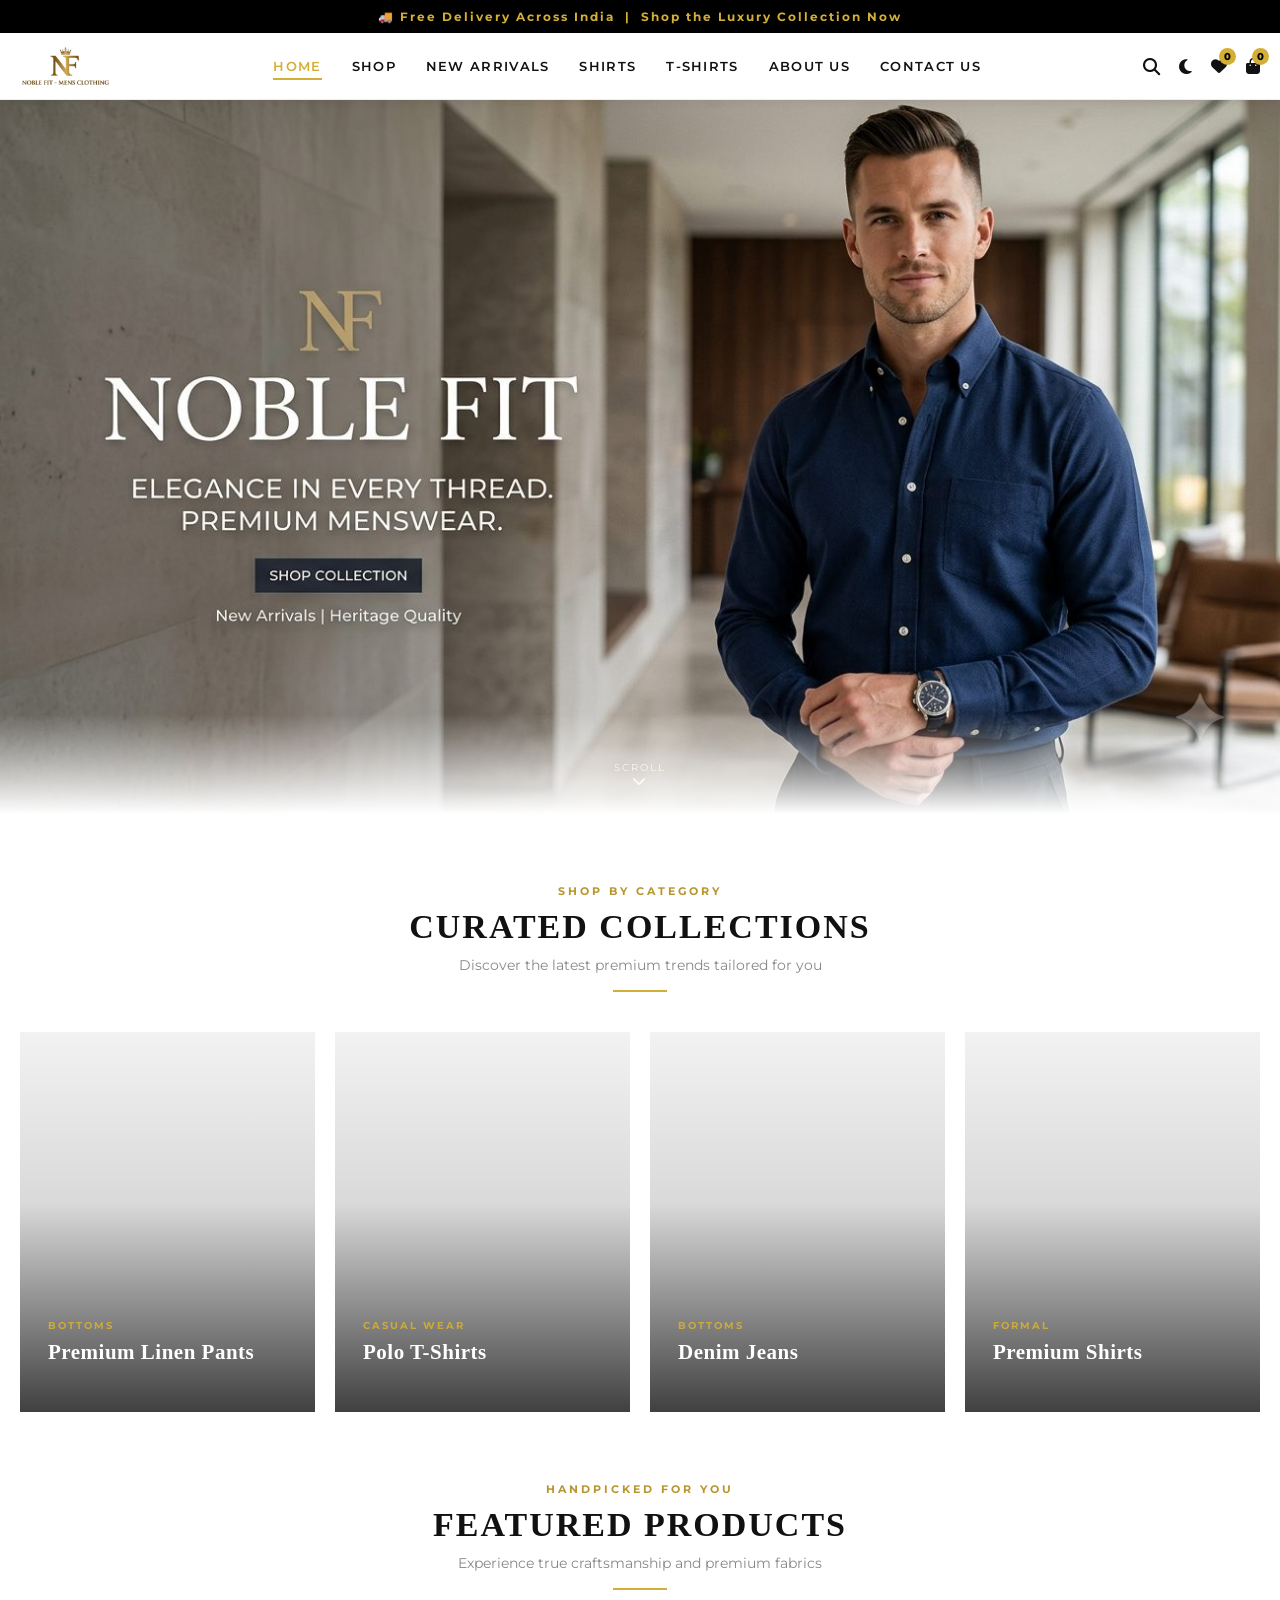
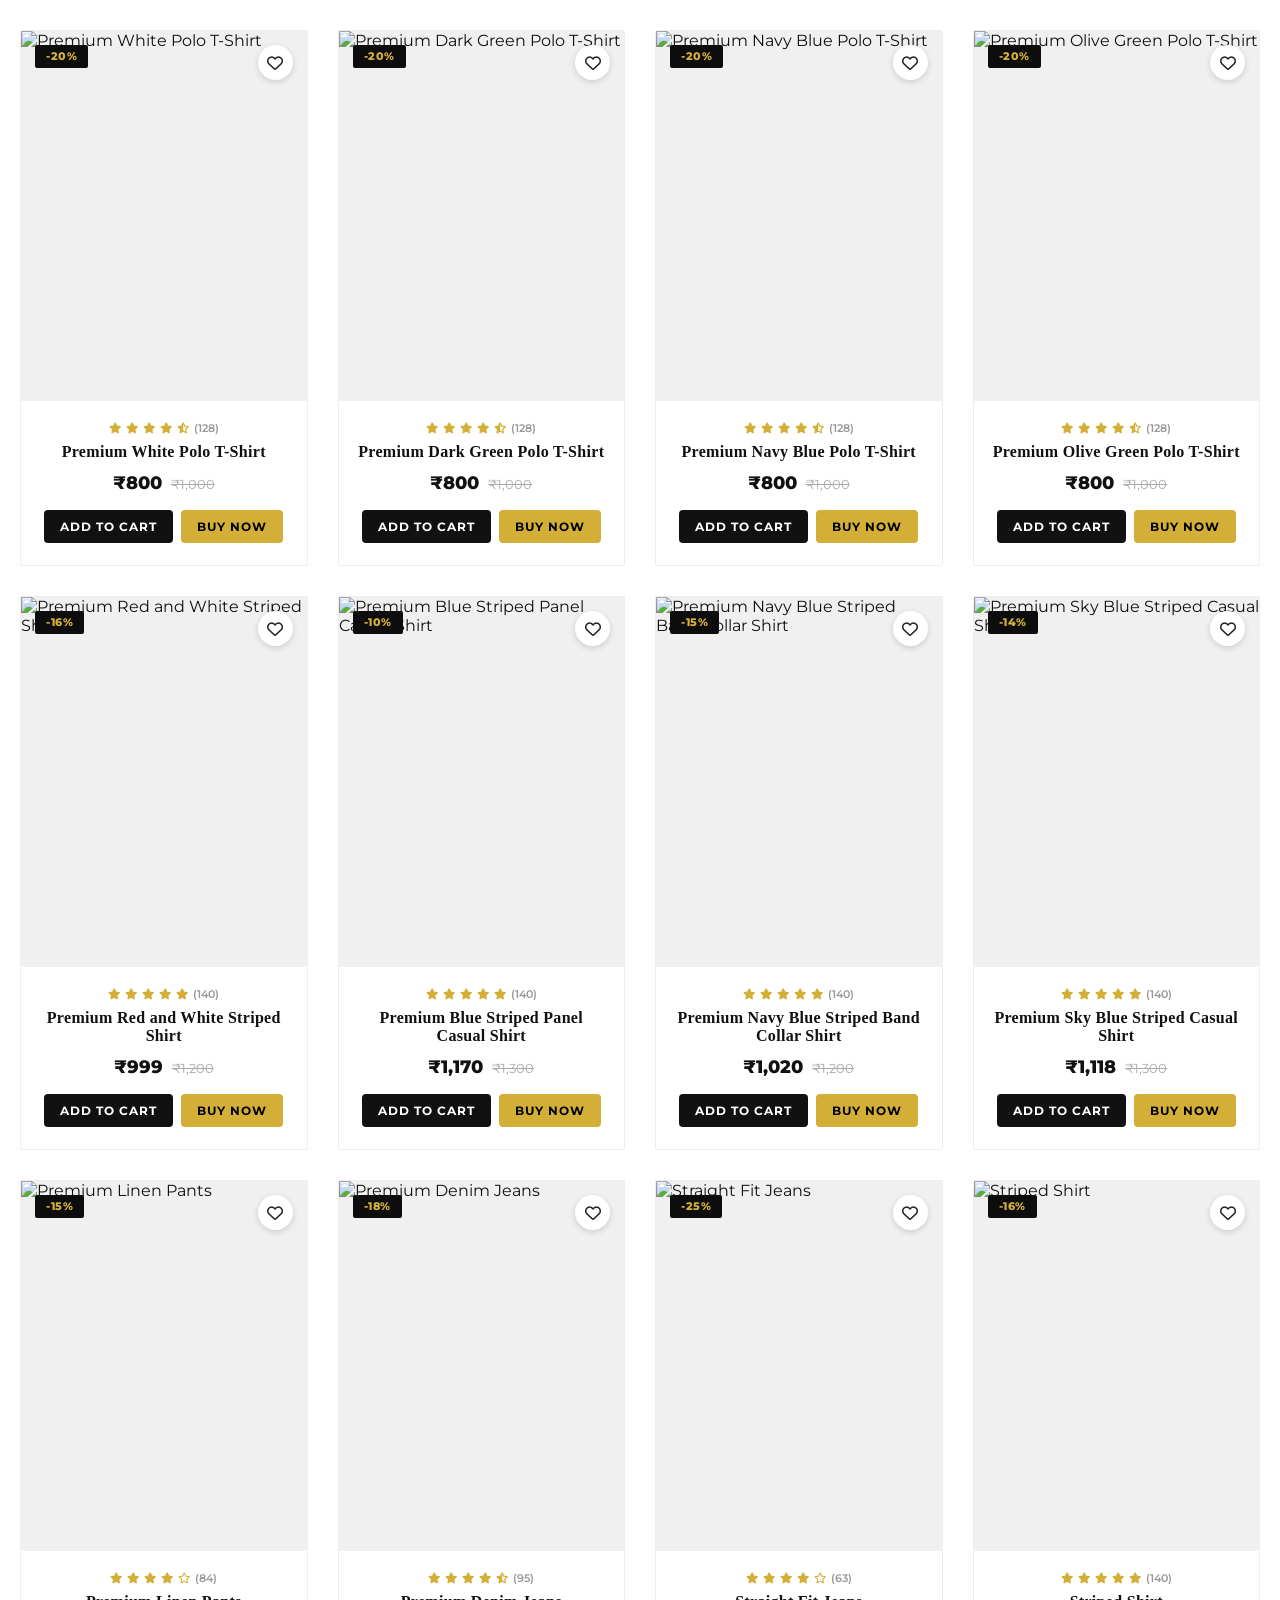
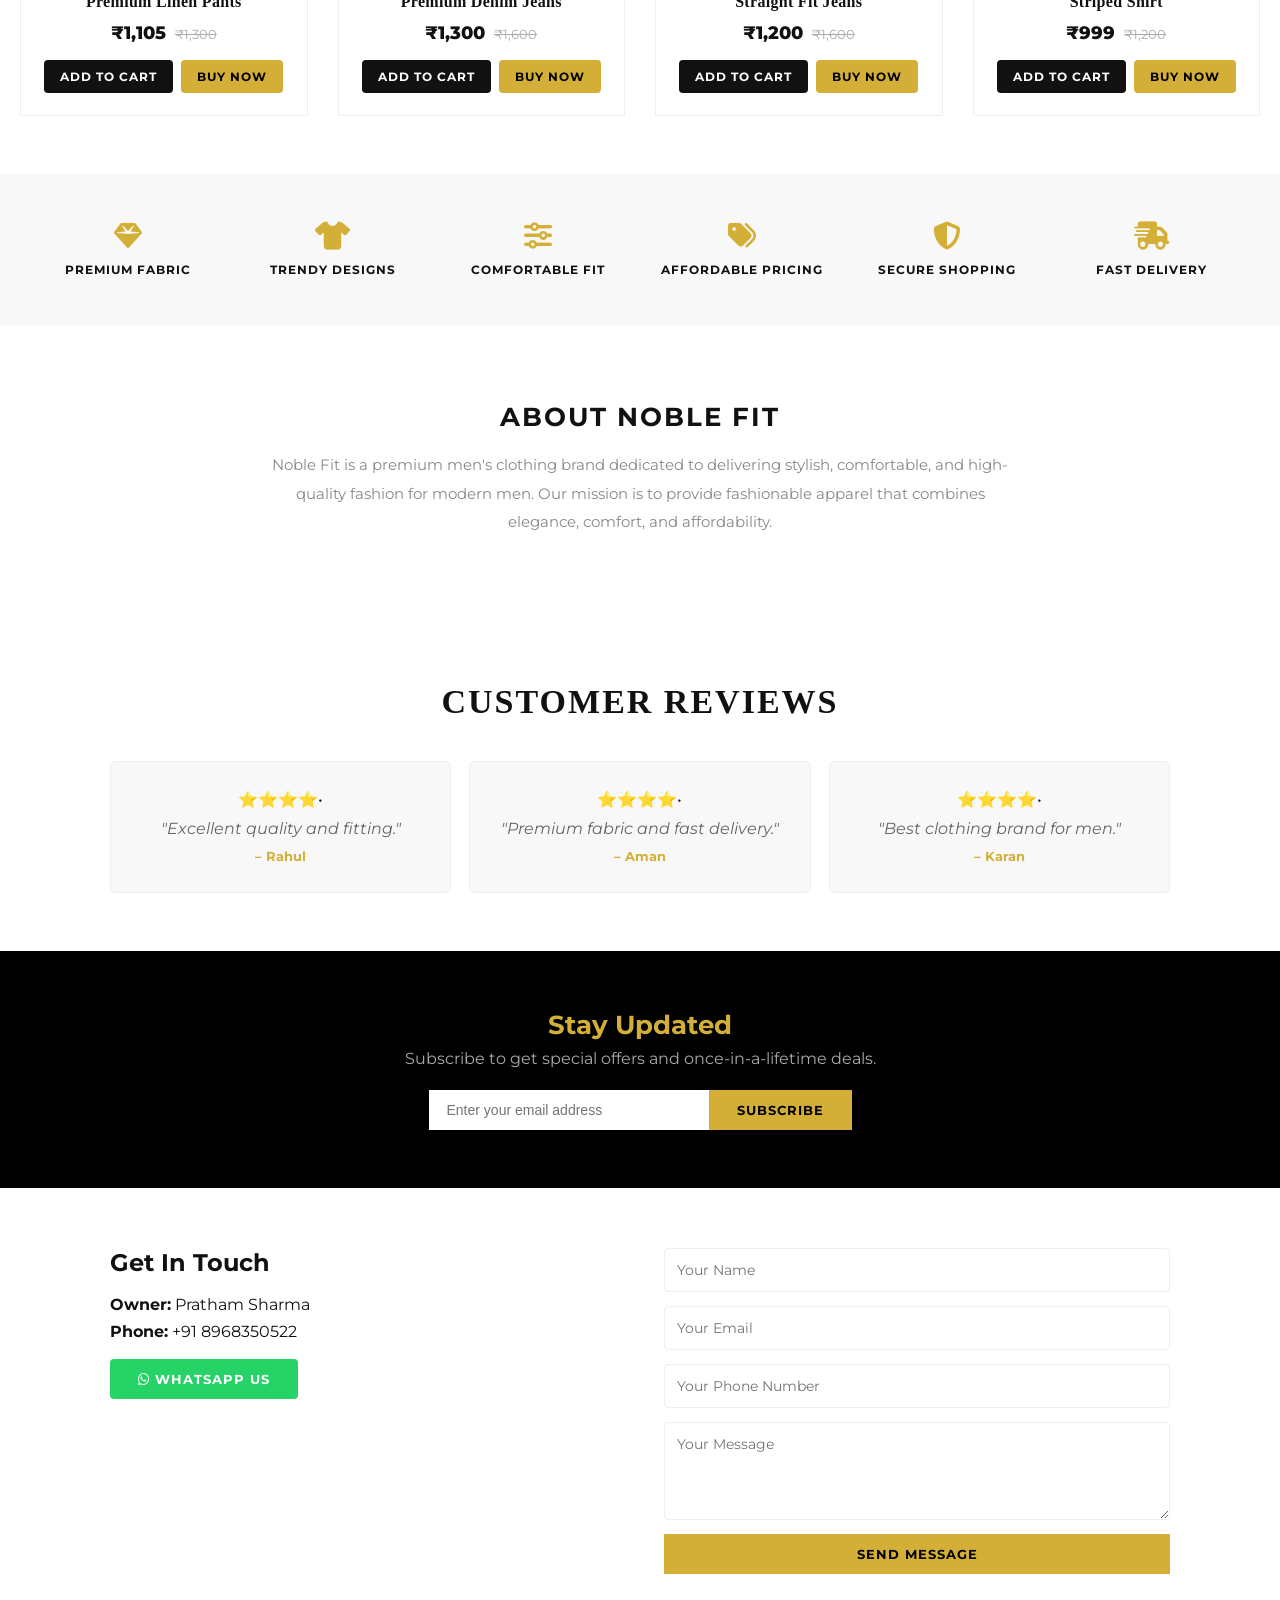
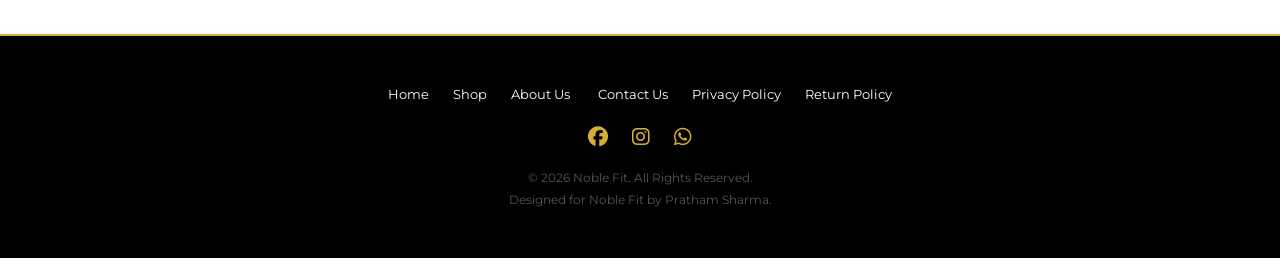
==== commit e5d6ef4f: "Update index.html" ====
--- a/index.html
+++ b/index.html
@@ -301,7 +301,75 @@
                 </div>
             </div>
         </div>
-      
+
+ <div class="product-card">
+            <div class="badge-discount">-16%</div>
+            <div class="img-container">
+                <img src="https://res.cloudinary.com/dn3waiq5c/image/upload/f_auto,q_auto/Striped_Shirt_a8zpf6" alt="Premium Red and White Striped Shirt">
+                <i class="far fa-heart wishlist-icon-btn" onclick="toggleWishlist(this)"></i>
+            </div>
+            <div class="product-info">
+                <div class="product-rating"><i class="fas fa-star"></i><i class="fas fa-star"></i><i class="fas fa-star"></i><i class="fas fa-star"></i><i class="fas fa-star"></i><span>(140)</span></div>
+                <h3> Premium Red and White Striped Shirt</h3>
+                <div class="price"><span class="curr-price">₹999</span><span class="orig-price">₹1,200</span></div>
+                <div class="prod-btns">
+                    <button class="btn btn-sm btn-dark" onclick="openPopup('Premium Red and White Striped Shirt',999,1200,'https://res.cloudinary.com/dn3waiq5c/image/upload/f_auto,q_auto/Striped_Shirt_a8zpf6',false)">Add to Cart</button>
+                    <button class="btn btn-sm btn-gold" onclick="openPopup('Premium Red and White Striped Shirt',999,1200,'https://res.cloudinary.com/dn3waiq5c/image/upload/f_auto,q_auto/Striped_Shirt_a8zpf6',true)">Buy Now</button>
+                </div>
+            </div>
+        </div>
+
+         <div class="product-card">
+            <div class="badge-discount">-10%</div>
+            <div class="img-container">
+                <img src="https://res.cloudinary.com/dn3waiq5c/image/upload/f_auto,q_auto/Blue_Striped_Panel_Casual_Shirt_icbqb9" alt=" Premium Blue Striped Panel Casual Shirt">
+                <i class="far fa-heart wishlist-icon-btn" onclick="toggleWishlist(this)"></i>
+            </div>
+            <div class="product-info">
+                <div class="product-rating"><i class="fas fa-star"></i><i class="fas fa-star"></i><i class="fas fa-star"></i><i class="fas fa-star"></i><i class="fas fa-star"></i><span>(140)</span></div>
+                <h3>  Premium Blue Striped Panel Casual Shirt </h3>
+                <div class="price"><span class="curr-price">₹1,170</span><span class="orig-price">₹1,300</span></div>
+                <div class="prod-btns">
+                    <button class="btn btn-sm btn-dark" onclick="openPopup('Premium Blue Striped Panel Casual Shirt',1170,1300,'https://res.cloudinary.com/dn3waiq5c/image/upload/f_auto,q_auto/Blue_Striped_Panel_Casual_Shirt_icbqb9',false)">Add to Cart</button>
+                    <button class="btn btn-sm btn-gold" onclick="openPopup('Premium Blue Striped Panel Casual Shirt',1170,1300,'https://res.cloudinary.com/dn3waiq5c/image/upload/f_auto,q_auto/Blue_Striped_Panel_Casual_Shirt_icbqb9',true)">Buy Now</button>
+                </div>
+            </div>
+        </div>
+
+ <div class="product-card">
+            <div class="badge-discount">-15%</div>
+            <div class="img-container">
+                <img src="https://res.cloudinary.com/dn3waiq5c/image/upload/f_auto,q_auto/Navy_Blue_Striped_Band_collar_Shirt_gf2mqw" alt="Premium Navy Blue Striped Band Collar Shirt">
+                <i class="far fa-heart wishlist-icon-btn" onclick="toggleWishlist(this)"></i>
+            </div>
+            <div class="product-info">
+                <div class="product-rating"><i class="fas fa-star"></i><i class="fas fa-star"></i><i class="fas fa-star"></i><i class="fas fa-star"></i><i class="fas fa-star"></i><span>(140)</span></div>
+                <h3> Premium Navy Blue Striped  Band Collar Shirt</h3>
+                <div class="price"><span class="curr-price">₹1,020</span><span class="orig-price">₹1,200</span></div>
+                <div class="prod-btns">
+                    <button class="btn btn-sm btn-dark" onclick="openPopup(' Premium Navy Blue Striped Band Collar Shirt',1020,1200,'https://res.cloudinary.com/dn3waiq5c/image/upload/f_auto,q_auto/Navy_Blue_Striped_Band_collar_Shirt_gf2mqw',false)">Add to Cart</button>
+                    <button class="btn btn-sm btn-gold" onclick="openPopup(' Premium Navy Blue Striped Band Collar Shirt ',1020,1200,'https://res.cloudinary.com/dn3waiq5c/image/upload/f_auto,q_auto/Navy_Blue_Striped_Band_collar_Shirt_gf2mqw',true)">Buy Now</button>
+                </div>
+            </div>
+        </div>
+
+ <div class="product-card">
+            <div class="badge-discount">-14%</div>
+            <div class="img-container">
+                <img src="https://res.cloudinary.com/dn3waiq5c/image/upload/f_auto,q_auto/Sky_Blue_Striped_Casual_Shirt_o8kjdj" alt="Premium Sky Blue Striped Casual Shirt">
+                <i class="far fa-heart wishlist-icon-btn" onclick="toggleWishlist(this)"></i>
+            </div>
+            <div class="product-info">
+                <div class="product-rating"><i class="fas fa-star"></i><i class="fas fa-star"></i><i class="fas fa-star"></i><i class="fas fa-star"></i><i class="fas fa-star"></i><span>(140)</span></div>
+                <h3> Premium  Sky Blue Striped Casual Shirt </h3>
+                <div class="price"><span class="curr-price">₹1,118</span><span class="orig-price">₹1,300</span></div>
+                <div class="prod-btns">
+                    <button class="btn btn-sm btn-dark" onclick="openPopup(' Premium  Sky Blue Striped Casual Shirt',1118,1300,'https://res.cloudinary.com/dn3waiq5c/image/upload/f_auto,q_auto/Sky_Blue_Striped_Casual_Shirt_o8kjdj',false)">Add to Cart</button>
+                    <button class="btn btn-sm btn-gold" onclick="openPopup(' Premium  Sky Blue Striped Casual Shirt ',1118,1300,'https://res.cloudinary.com/dn3waiq5c/image/upload/f_auto,q_auto/Sky_Blue_Striped_Casual_Shirt_o8kjdj',true)">Buy Now</button>
+                </div>
+            </div>
+        </div>
+
         <div class="product-card">
             <div class="badge-discount">-15%</div>
             <div class="img-container">
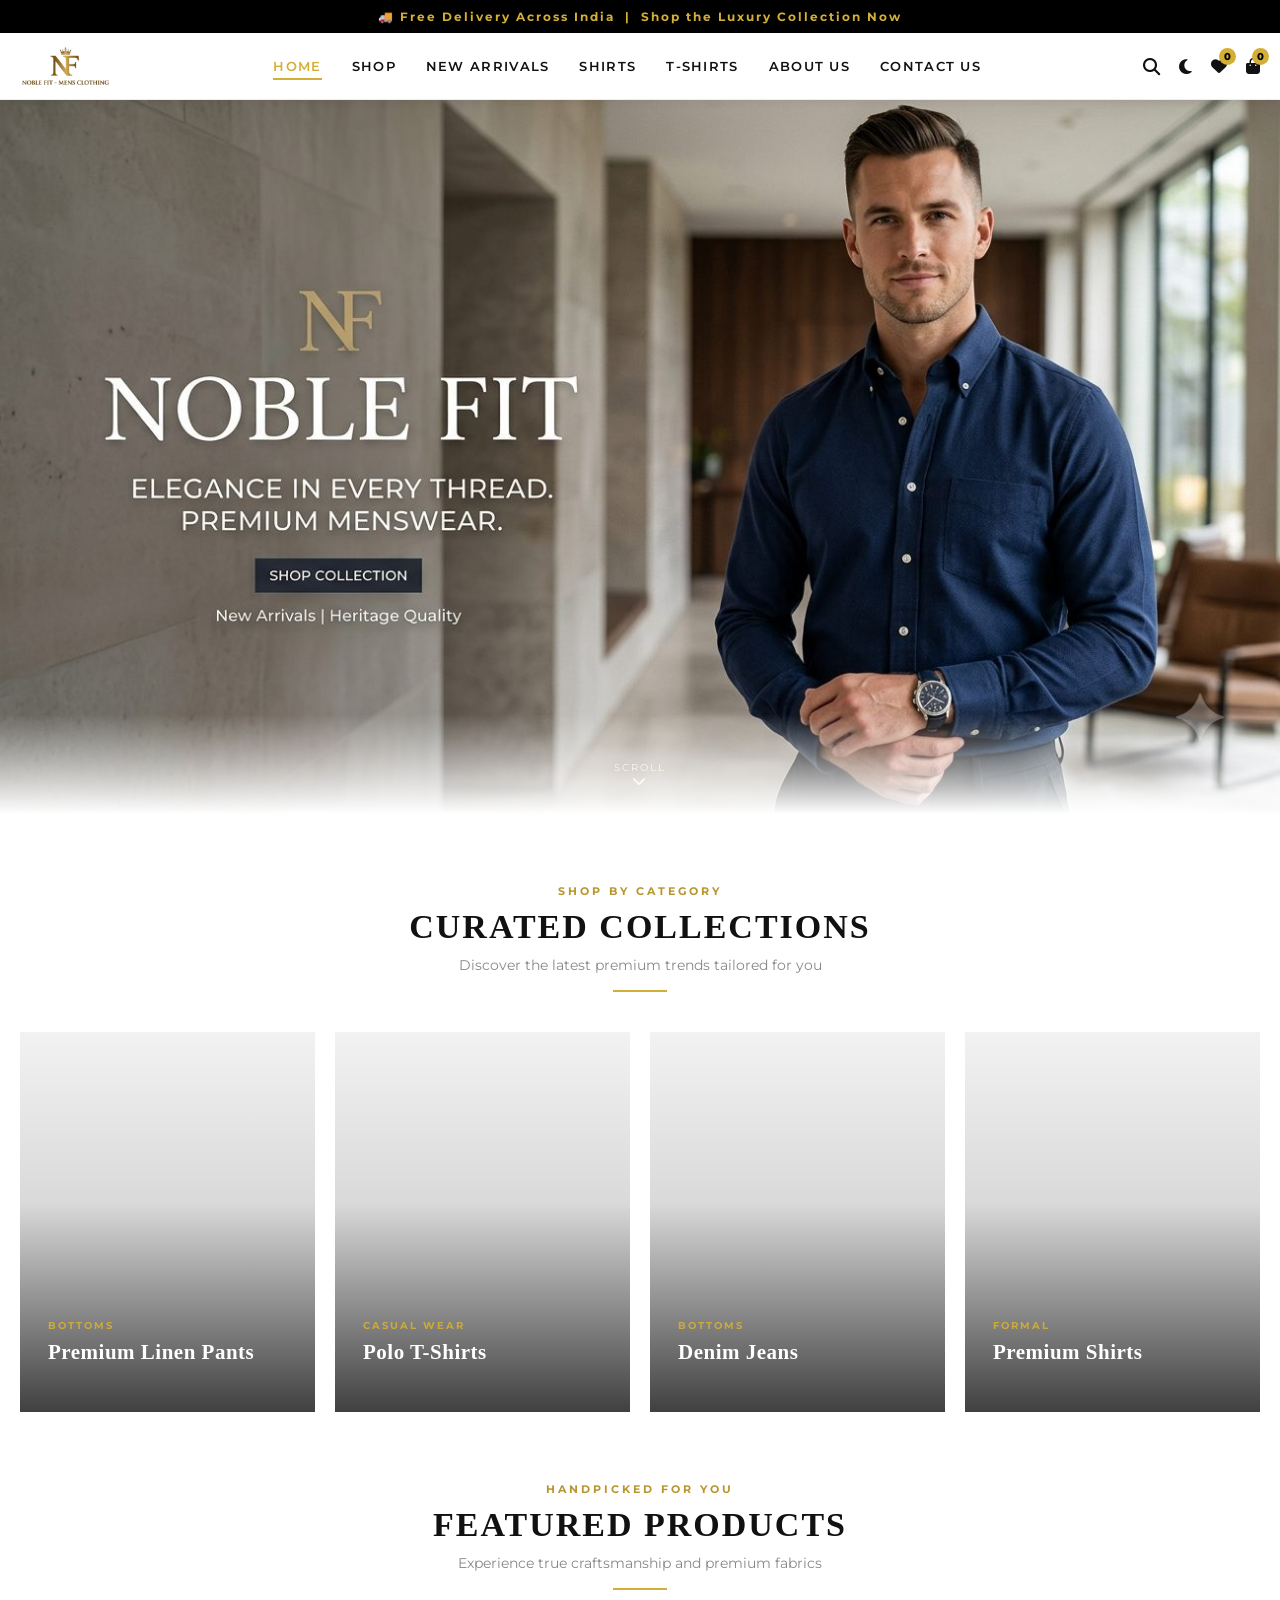
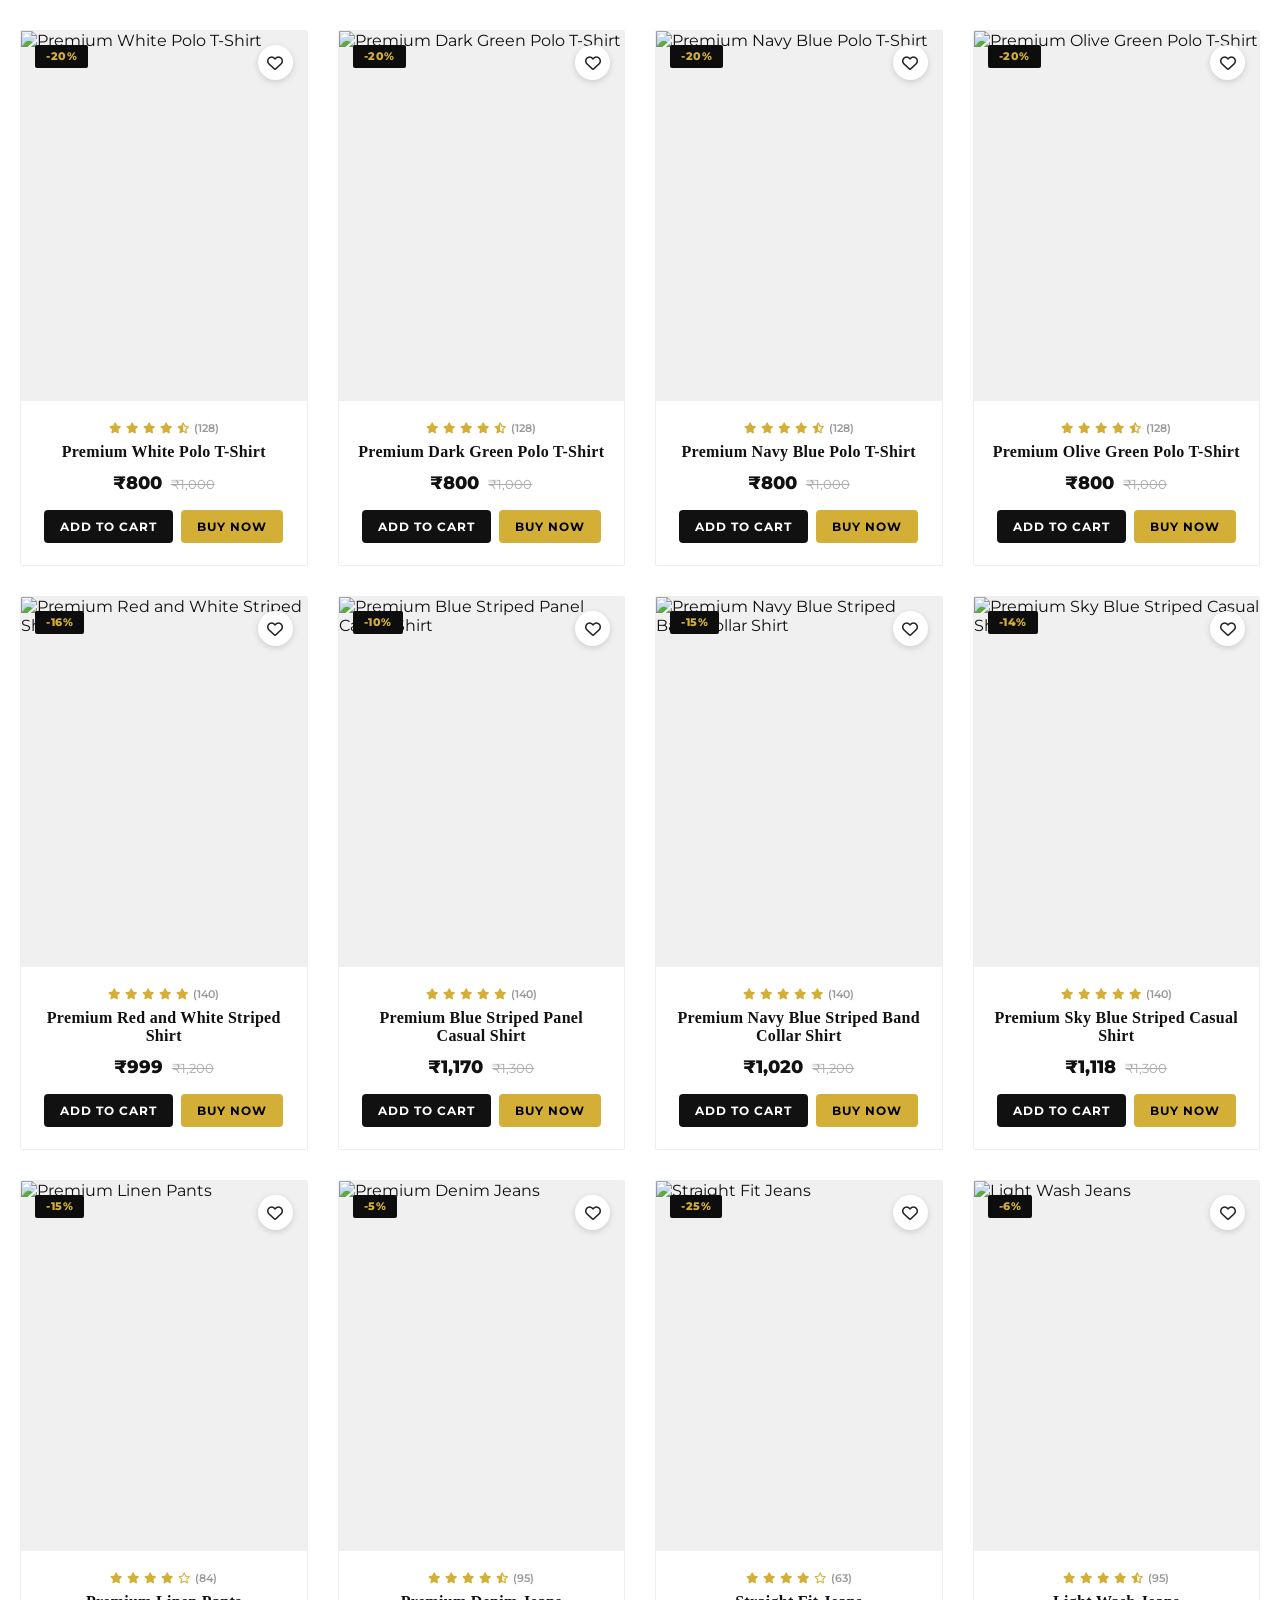
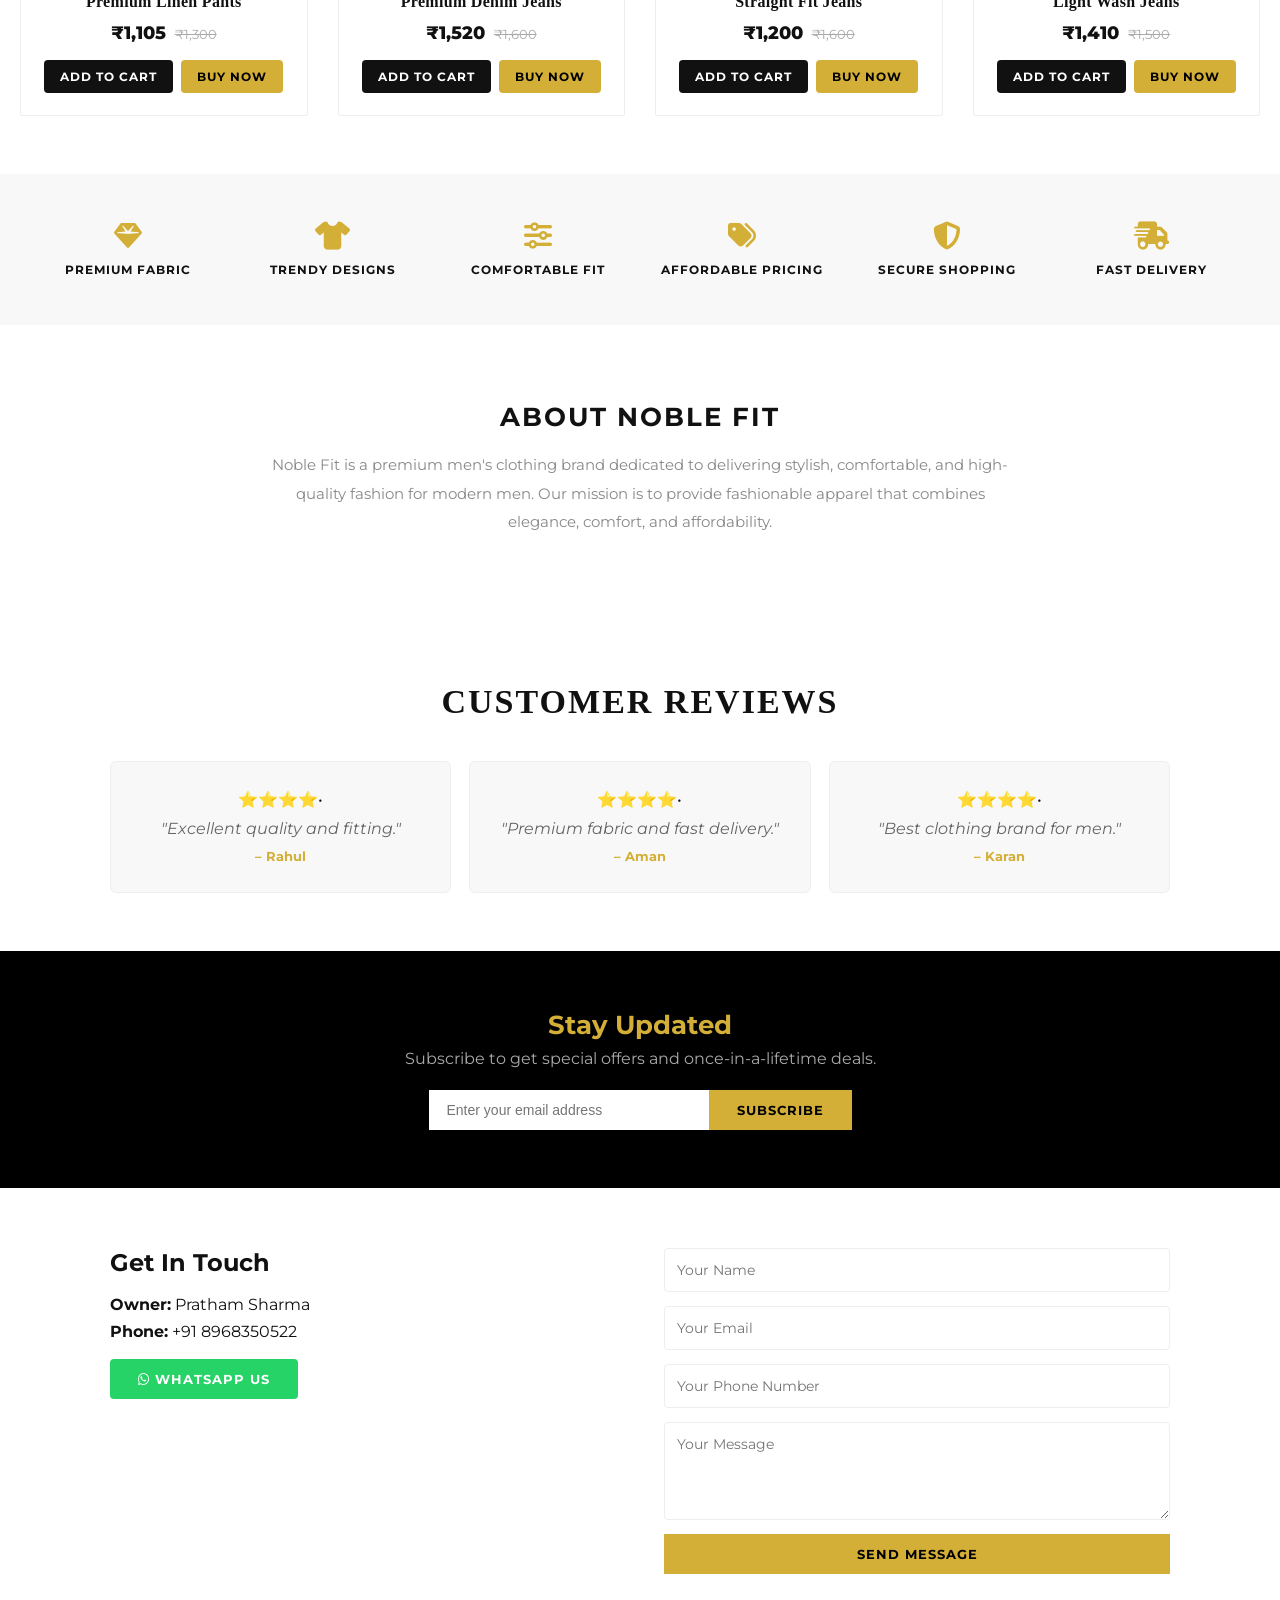
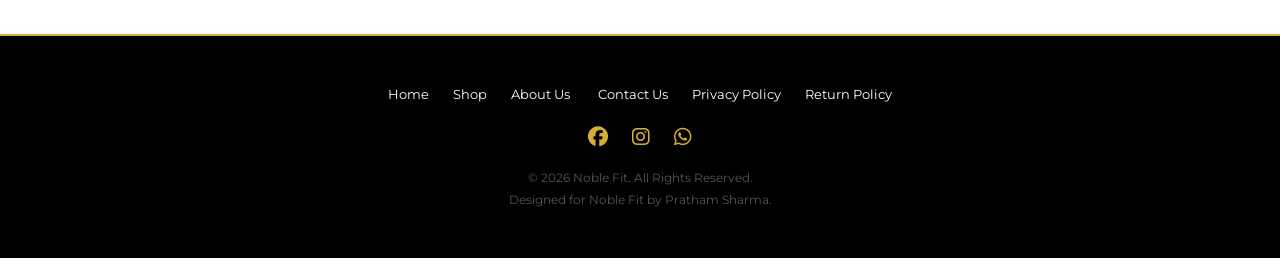
==== commit a5e37bb4: "Update index.html" ====
--- a/index.html
+++ b/index.html
@@ -388,7 +388,7 @@
         </div>
 
         <div class="product-card">
-            <div class="badge-discount">-18%</div>
+            <div class="badge-discount">-5%</div>
             <div class="img-container">
                 <img src="https://res.cloudinary.com/dn3waiq5c/image/upload/f_auto,q_auto/Denim_Jeans_ax3knb" alt="Premium Denim Jeans">
                 <i class="far fa-heart wishlist-icon-btn" onclick="toggleWishlist(this)"></i>
@@ -396,10 +396,10 @@
             <div class="product-info">
                 <div class="product-rating"><i class="fas fa-star"></i><i class="fas fa-star"></i><i class="fas fa-star"></i><i class="fas fa-star"></i><i class="fas fa-star-half-alt"></i><span>(95)</span></div>
                 <h3>Premium Denim Jeans</h3>
-                <div class="price"><span class="curr-price">₹1,300</span><span class="orig-price">₹1,600</span></div>
-                <div class="prod-btns">
-                    <button class="btn btn-sm btn-dark" onclick="openPopup('Premium Denim Jeans',1300,1600,'https://res.cloudinary.com/dn3waiq5c/image/upload/f_auto,q_auto/Denim_Jeans_ax3knb',false)">Add to Cart</button>
-                    <button class="btn btn-sm btn-gold" onclick="openPopup('Premium Denim Jeans',1300,1600,'https://res.cloudinary.com/dn3waiq5c/image/upload/f_auto,q_auto/Denim_Jeans_ax3knb',true)">Buy Now</button>
+                <div class="price"><span class="curr-price">₹1,520</span><span class="orig-price">₹1,600</span></div>
+                <div class="prod-btns">
+                    <button class="btn btn-sm btn-dark" onclick="openPopup('Premium Denim Jeans',1520,1600,'https://res.cloudinary.com/dn3waiq5c/image/upload/f_auto,q_auto/Denim_Jeans_ax3knb',false)">Add to Cart</button>
+                    <button class="btn btn-sm btn-gold" onclick="openPopup('Premium Denim Jeans',1520,1600,'https://res.cloudinary.com/dn3waiq5c/image/upload/f_auto,q_auto/Denim_Jeans_ax3knb',true)">Buy Now</button>
                 </div>
             </div>
         </div>
@@ -422,23 +422,22 @@
         </div>
 
         <div class="product-card">
-            <div class="badge-discount">-16%</div>
-            <div class="img-container">
-                <img src="https://res.cloudinary.com/dn3waiq5c/image/upload/f_auto,q_auto/Striped_Shirt_a8zpf6" alt="Striped Shirt">
-                <i class="far fa-heart wishlist-icon-btn" onclick="toggleWishlist(this)"></i>
-            </div>
-            <div class="product-info">
-                <div class="product-rating"><i class="fas fa-star"></i><i class="fas fa-star"></i><i class="fas fa-star"></i><i class="fas fa-star"></i><i class="fas fa-star"></i><span>(140)</span></div>
-                <h3>Striped Shirt</h3>
-                <div class="price"><span class="curr-price">₹999</span><span class="orig-price">₹1,200</span></div>
-                <div class="prod-btns">
-                    <button class="btn btn-sm btn-dark" onclick="openPopup('Striped Shirt',999,1200,'https://res.cloudinary.com/dn3waiq5c/image/upload/f_auto,q_auto/Striped_Shirt_a8zpf6',false)">Add to Cart</button>
-                    <button class="btn btn-sm btn-gold" onclick="openPopup('Striped Shirt',999,1200,'https://res.cloudinary.com/dn3waiq5c/image/upload/f_auto,q_auto/Striped_Shirt_a8zpf6',true)">Buy Now</button>
-                </div>
-            </div>
-        </div>
-
-    </div>
+            <div class="badge-discount">-6%</div>
+            <div class="img-container">
+                <img src="https://res.cloudinary.com/dn3waiq5c/image/upload/f_auto,q_auto/Light_Wash_Jeans_xanist" alt="Light Wash Jeans">
+                <i class="far fa-heart wishlist-icon-btn" onclick="toggleWishlist(this)"></i>
+            </div>
+            <div class="product-info">
+                <div class="product-rating"><i class="fas fa-star"></i><i class="fas fa-star"></i><i class="fas fa-star"></i><i class="fas fa-star"></i><i class="fas fa-star-half-alt"></i><span>(95)</span></div>
+                <h3> Light Wash Jeans</h3>
+                <div class="price"><span class="curr-price">₹1,410</span><span class="orig-price">₹1,500</span></div>
+                <div class="prod-btns">
+                    <button class="btn btn-sm btn-dark" onclick="openPopup('Light Wash Jeans',1410,1500,'https://res.cloudinary.com/dn3waiq5c/image/upload/f_auto,q_auto/Light_Wash_Jeans_xanist',false)">Add to Cart</button>
+                    <button class="btn btn-sm btn-gold" onclick="openPopup('Light Wash Jeans',1410,1500,'https://res.cloudinary.com/dn3waiq5c/image/upload/f_auto,q_auto/Light_Wash_Jeans_xanist',true)">Buy Now</button>
+                </div>
+            </div>
+        </div>
+        
 </section>
 
 <section class="features">
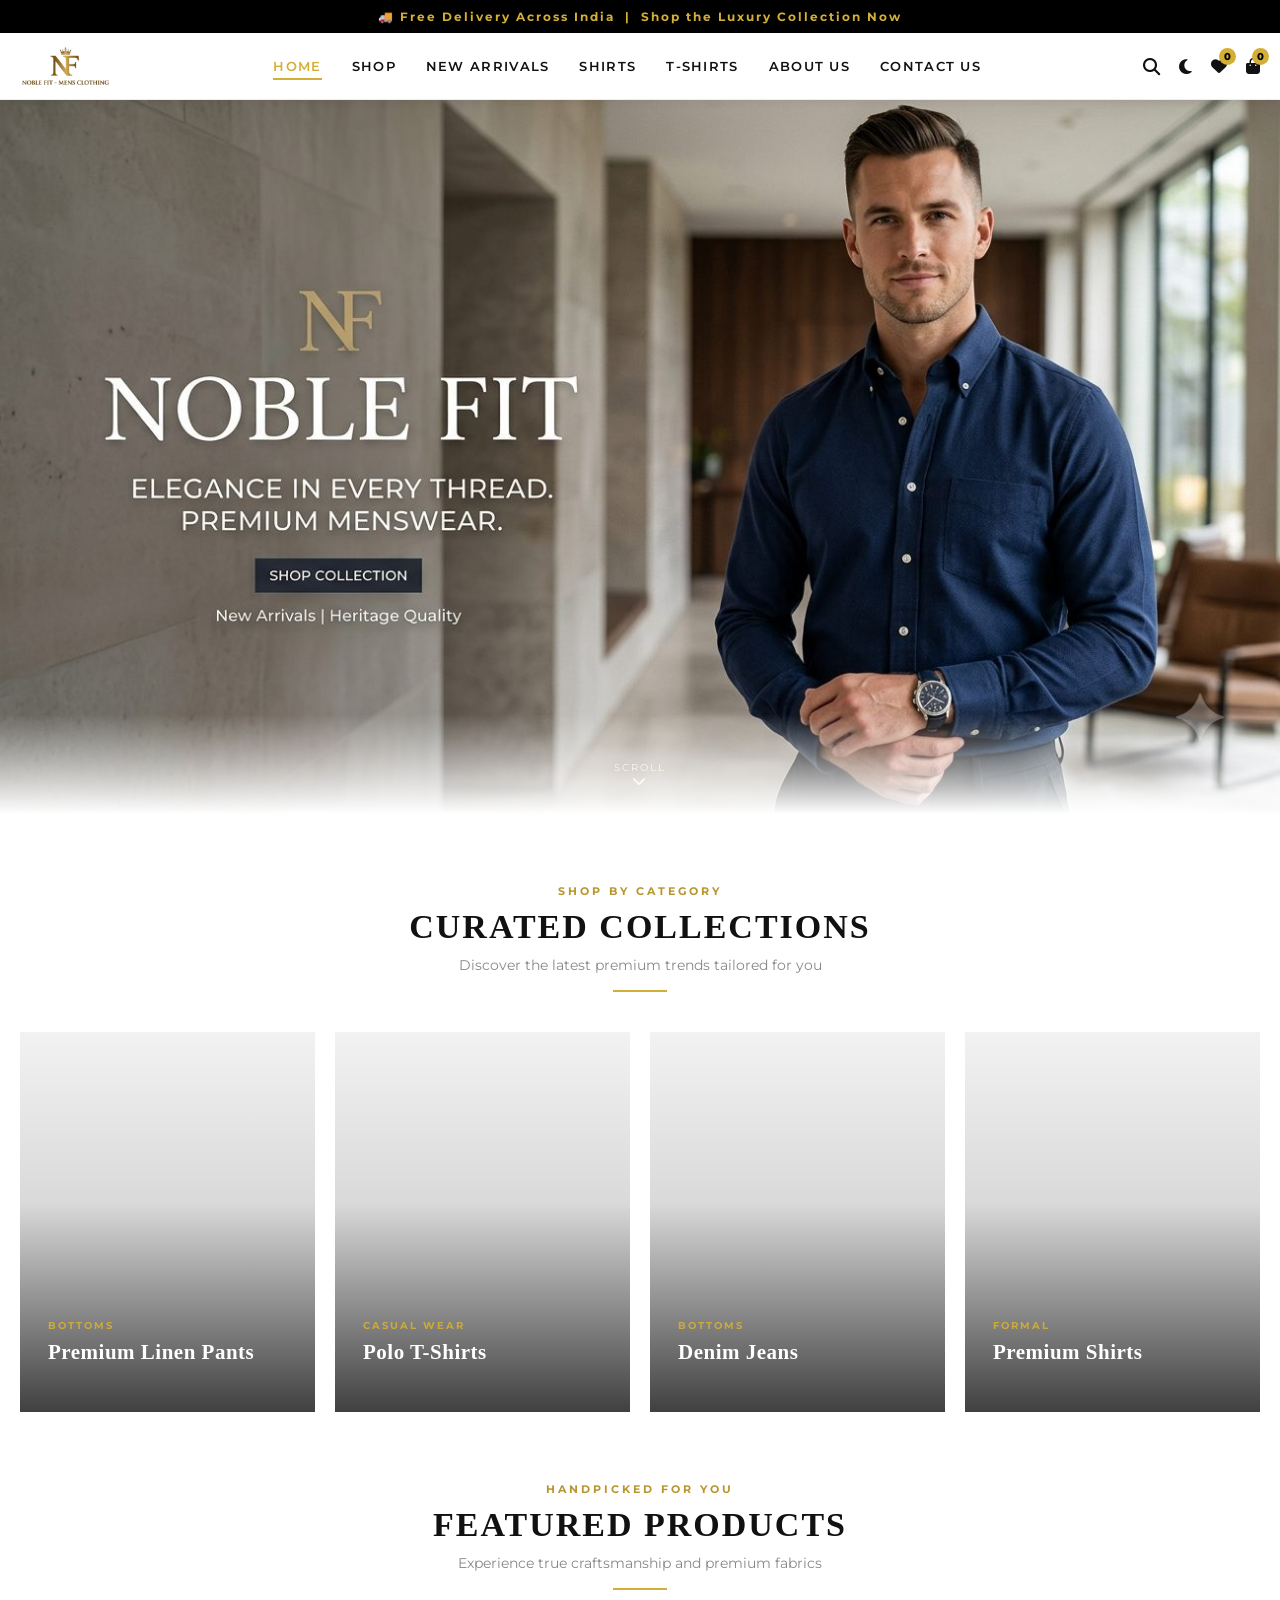
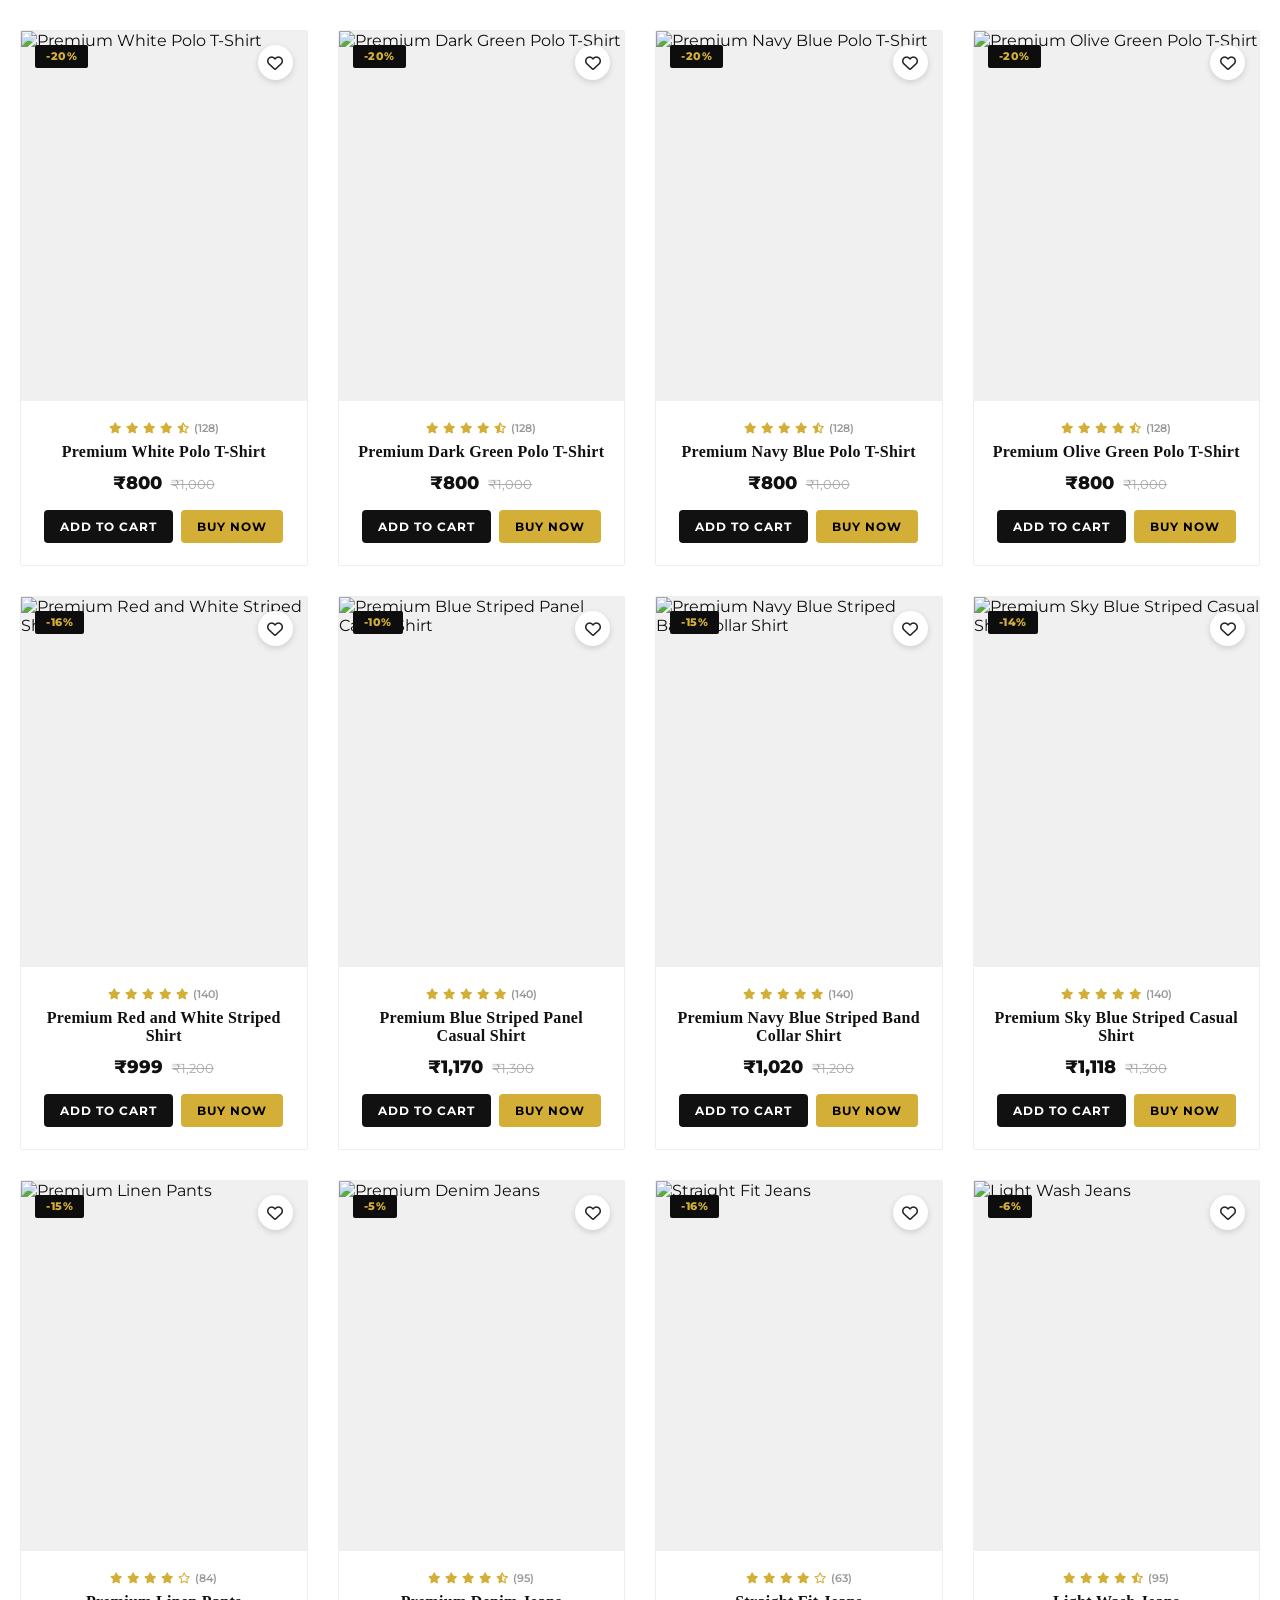
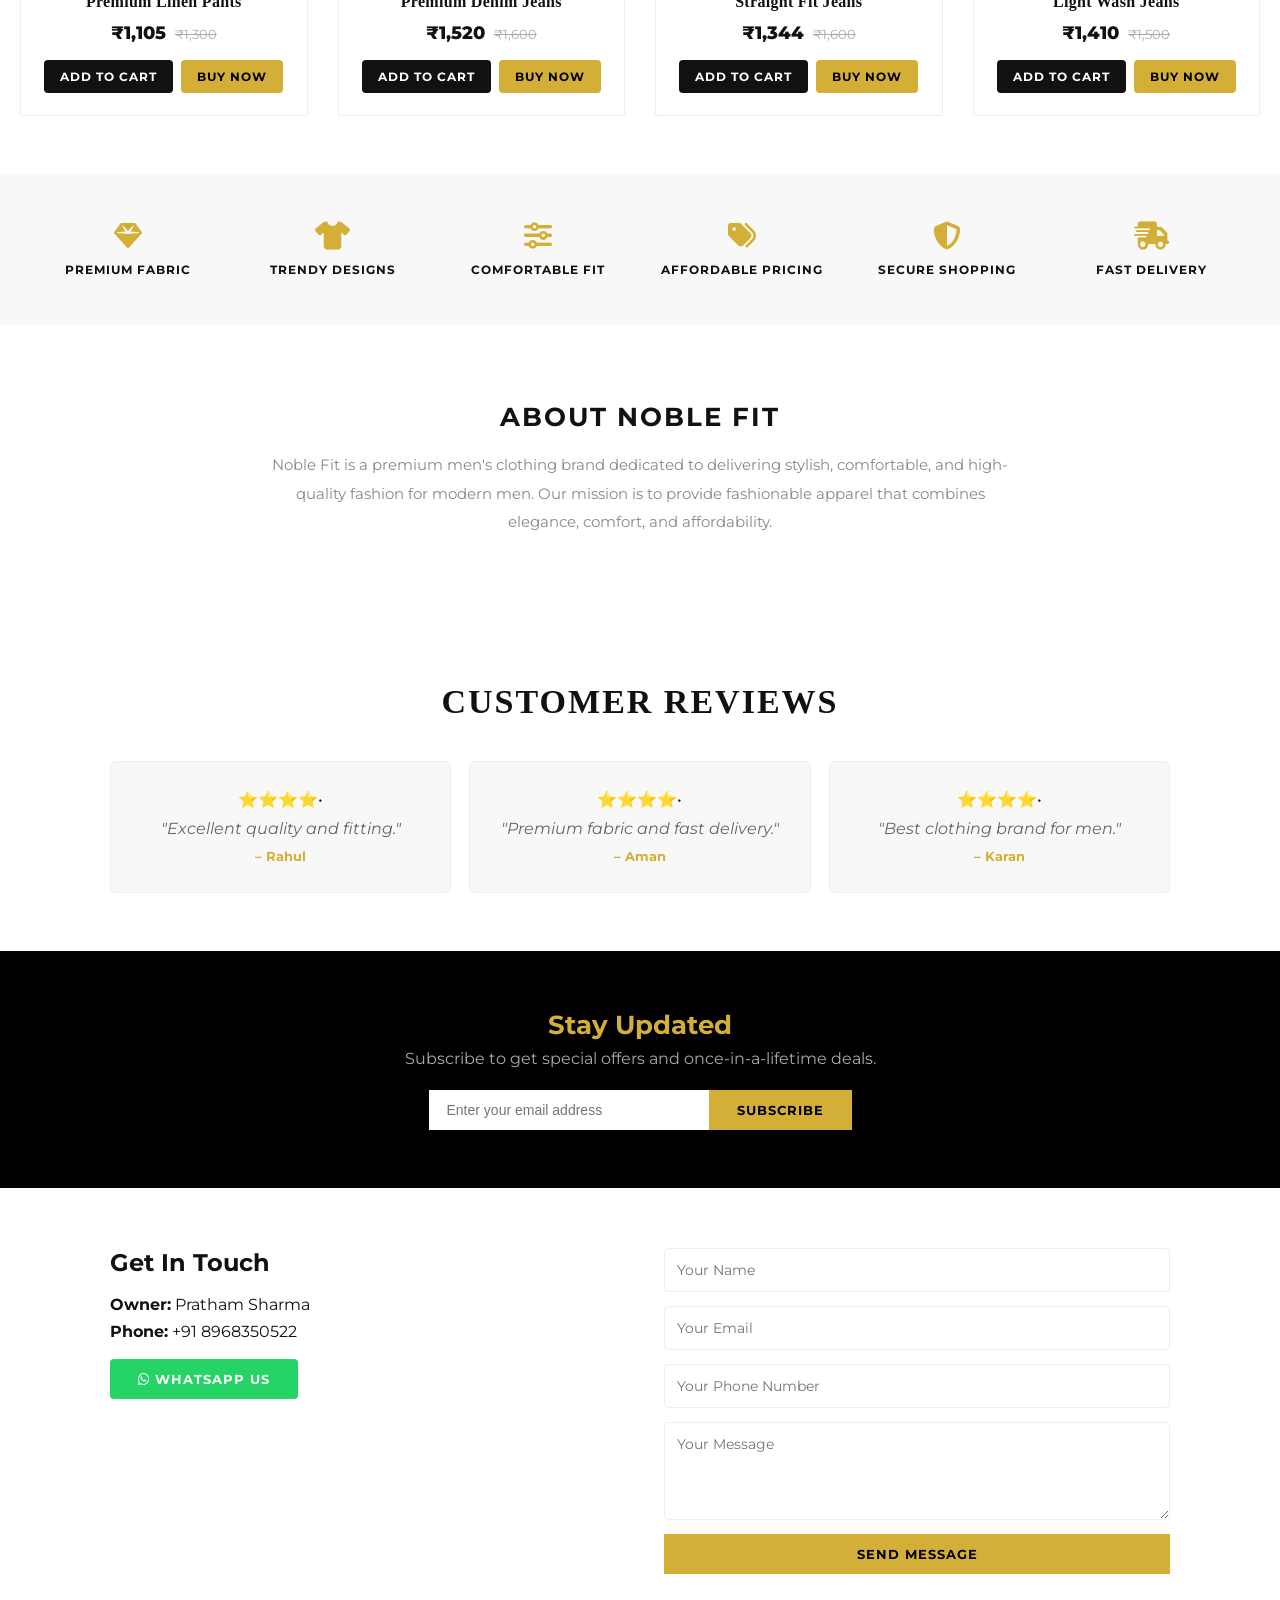
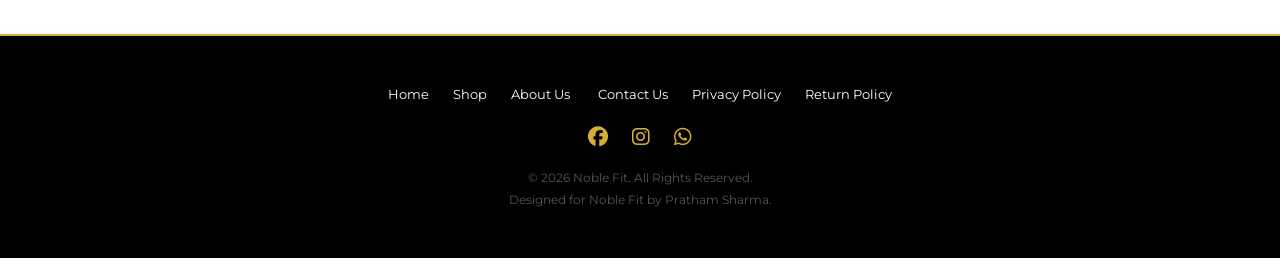
==== commit b0437215: "Update index.html" ====
--- a/index.html
+++ b/index.html
@@ -405,7 +405,7 @@
         </div>
 
 <div class="product-card">
-            <div class="badge-discount">-25%</div>
+            <div class="badge-discount">-16%</div>
             <div class="img-container">
                 <img src="https://res.cloudinary.com/dn3waiq5c/image/upload/f_auto,q_auto/straight_fit_jeans_iqooyj" alt="Straight Fit Jeans ">
                 <i class="far fa-heart wishlist-icon-btn" onclick="toggleWishlist(this)"></i>
@@ -413,10 +413,10 @@
             <div class="product-info">
                 <div class="product-rating"><i class="fas fa-star"></i><i class="fas fa-star"></i><i class="fas fa-star"></i><i class="fas fa-star"></i><i class="far fa-star"></i><span>(63)</span></div>
                 <h3> Straight Fit Jeans </h3>
-                <div class="price"><span class="curr-price">₹1,200</span><span class="orig-price">₹1,600</span></div>
-                <div class="prod-btns">
-                    <button class="btn btn-sm btn-dark" onclick="openPopup('Straight Fit Jeans',1200,1600,'https://res.cloudinary.com/dn3waiq5c/image/upload/f_auto,q_auto/straight_fit_jeans_iqooyj',false)">Add to Cart</button>
-                    <button class="btn btn-sm btn-gold" onclick="openPopup('Straight Fit Jeans',1200,1600,'https://res.cloudinary.com/dn3waiq5c/image/upload/f_auto,q_auto/straight_fit_jeans_iqooyj',true)">Buy Now</button>
+                <div class="price"><span class="curr-price">₹1,344</span><span class="orig-price">₹1,600</span></div>
+                <div class="prod-btns">
+                    <button class="btn btn-sm btn-dark" onclick="openPopup('Straight Fit Jeans',1344,1600,'https://res.cloudinary.com/dn3waiq5c/image/upload/f_auto,q_auto/straight_fit_jeans_iqooyj',false)">Add to Cart</button>
+                    <button class="btn btn-sm btn-gold" onclick="openPopup('Straight Fit Jeans',1344,1600,'https://res.cloudinary.com/dn3waiq5c/image/upload/f_auto,q_auto/straight_fit_jeans_iqooyj',true)">Buy Now</button>
                 </div>
             </div>
         </div>
